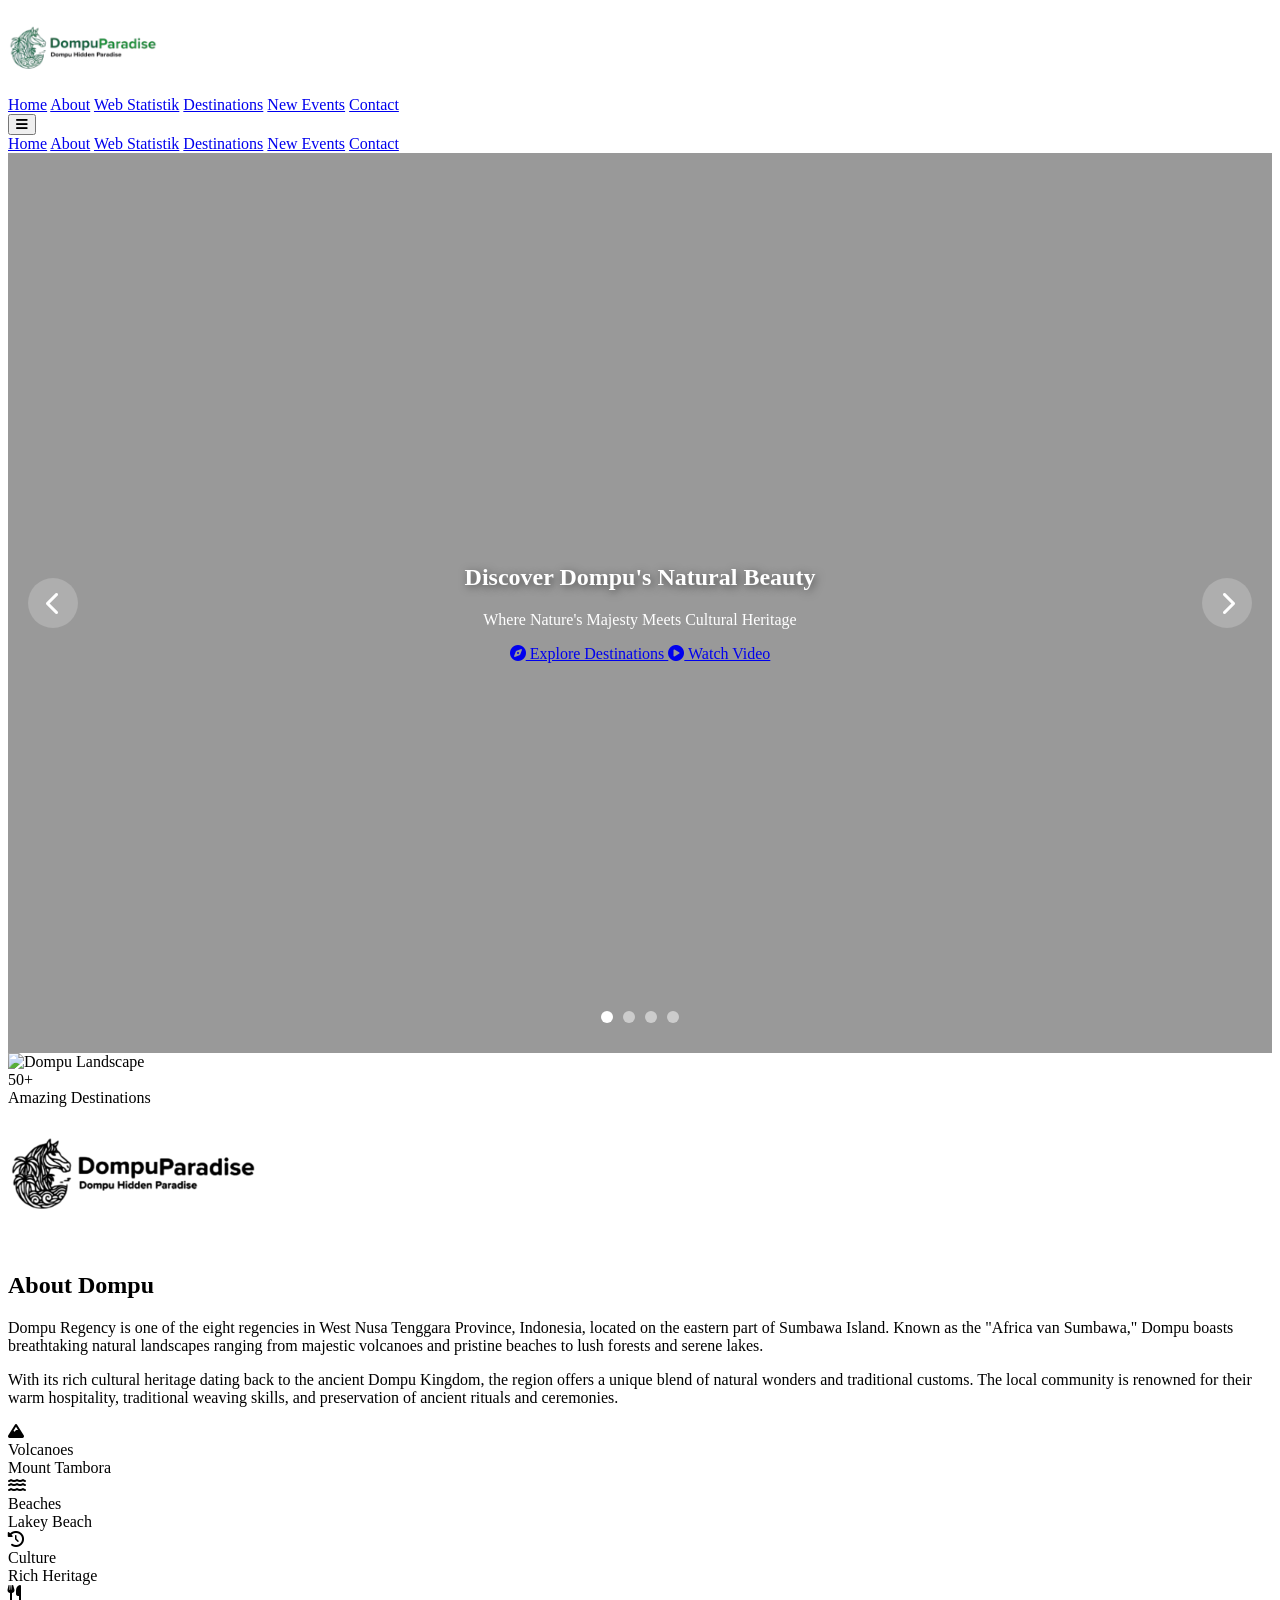
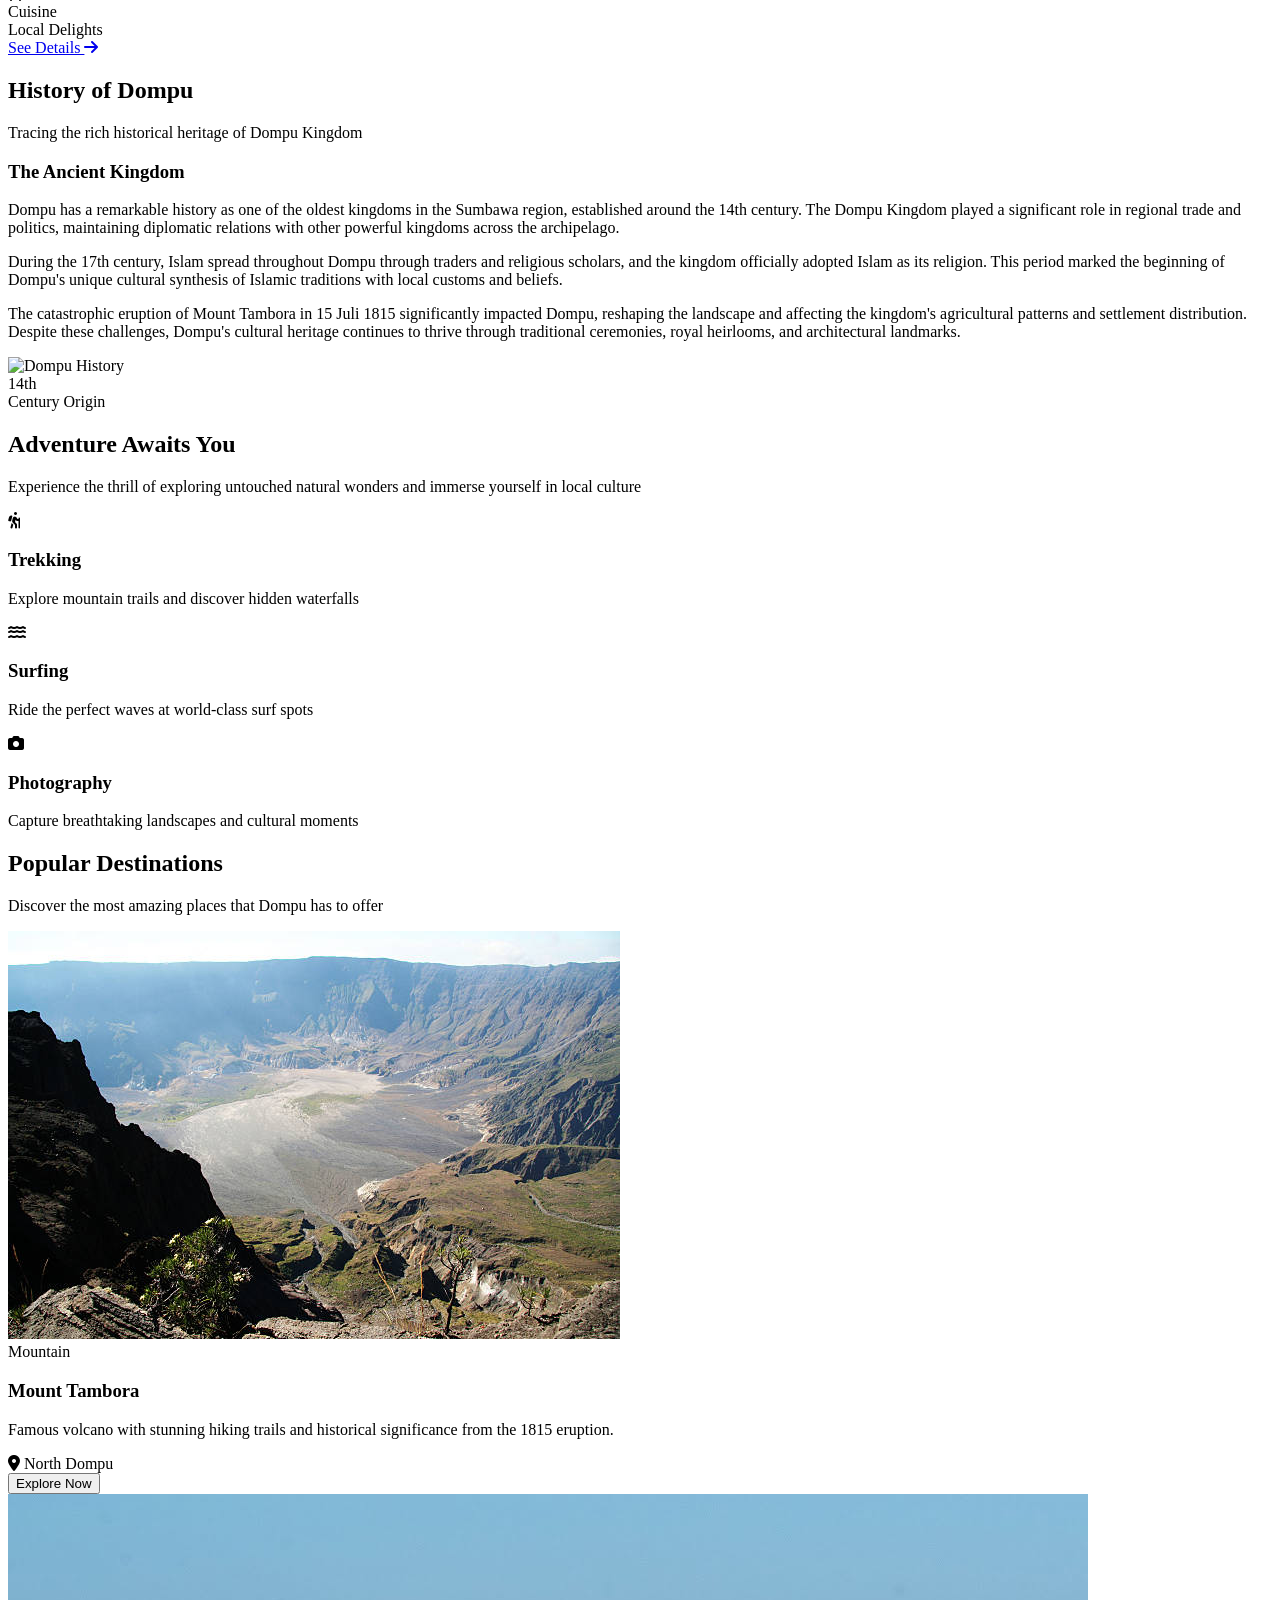
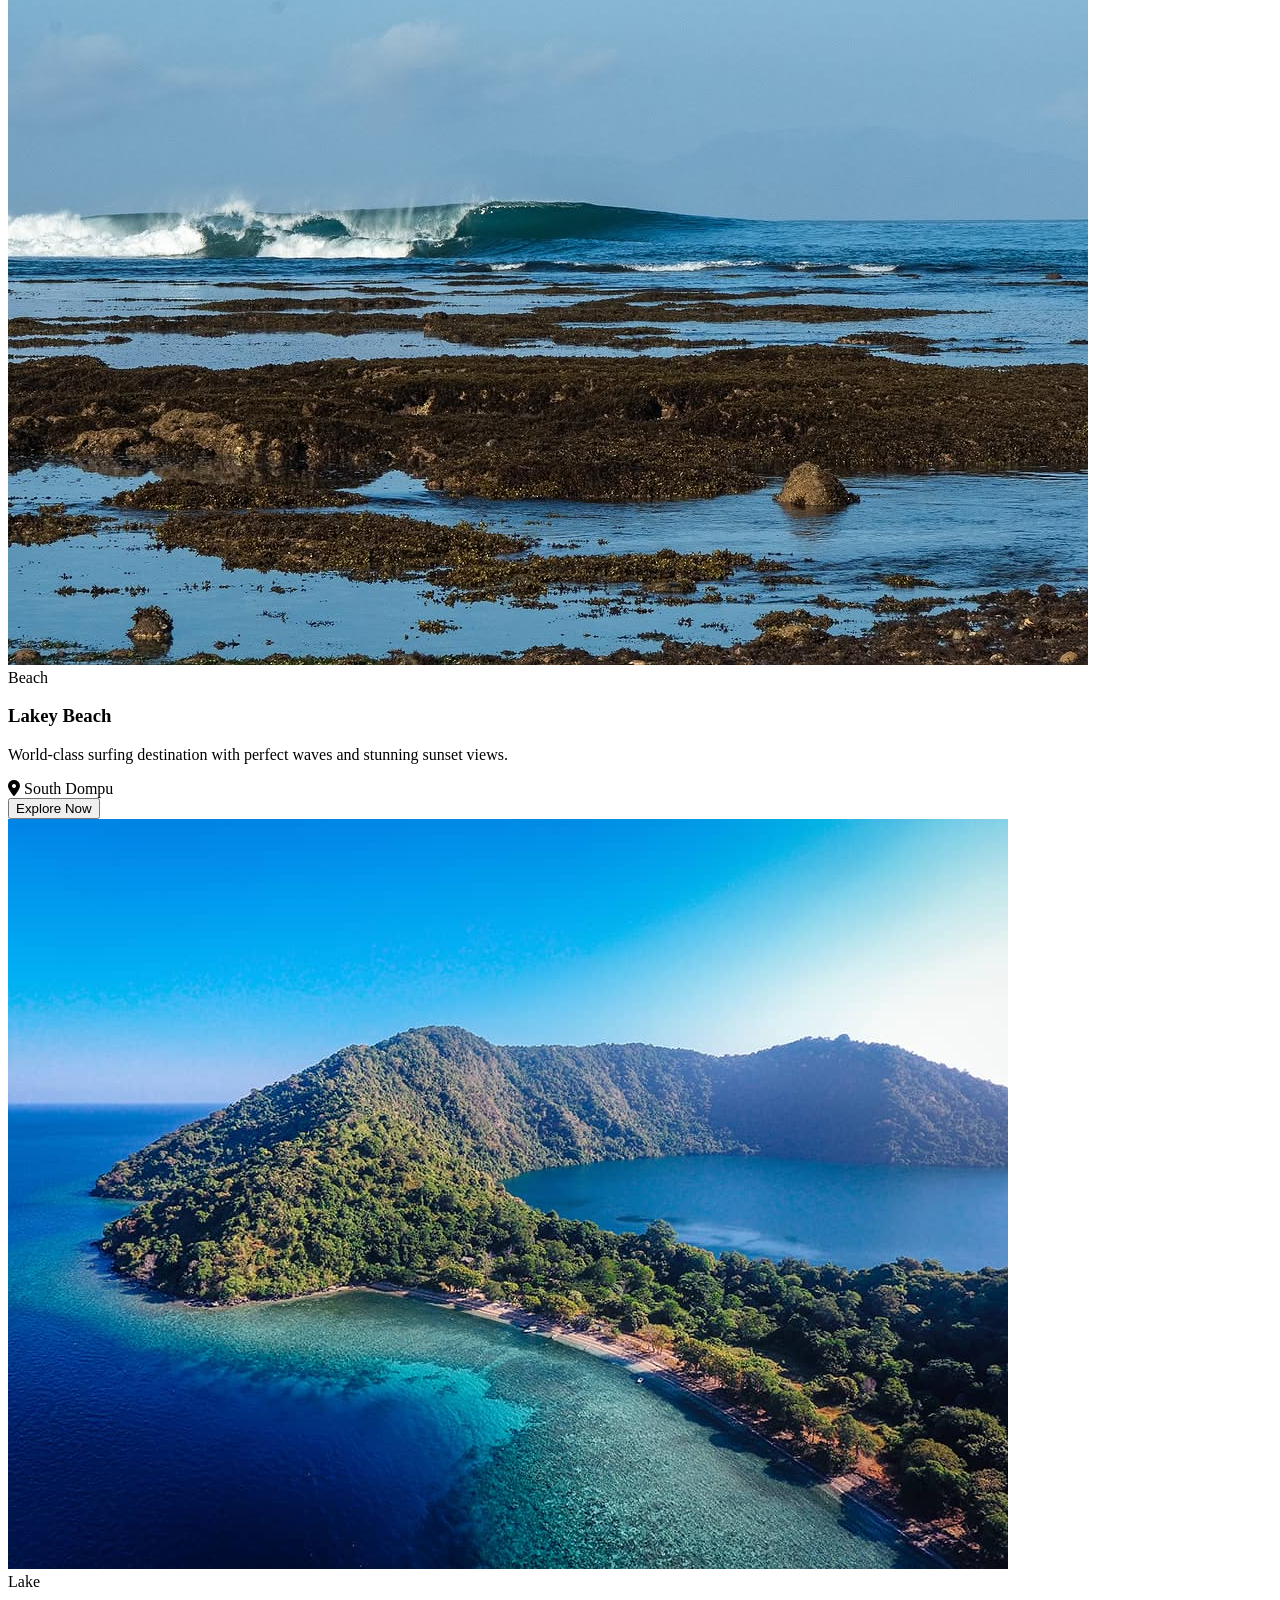
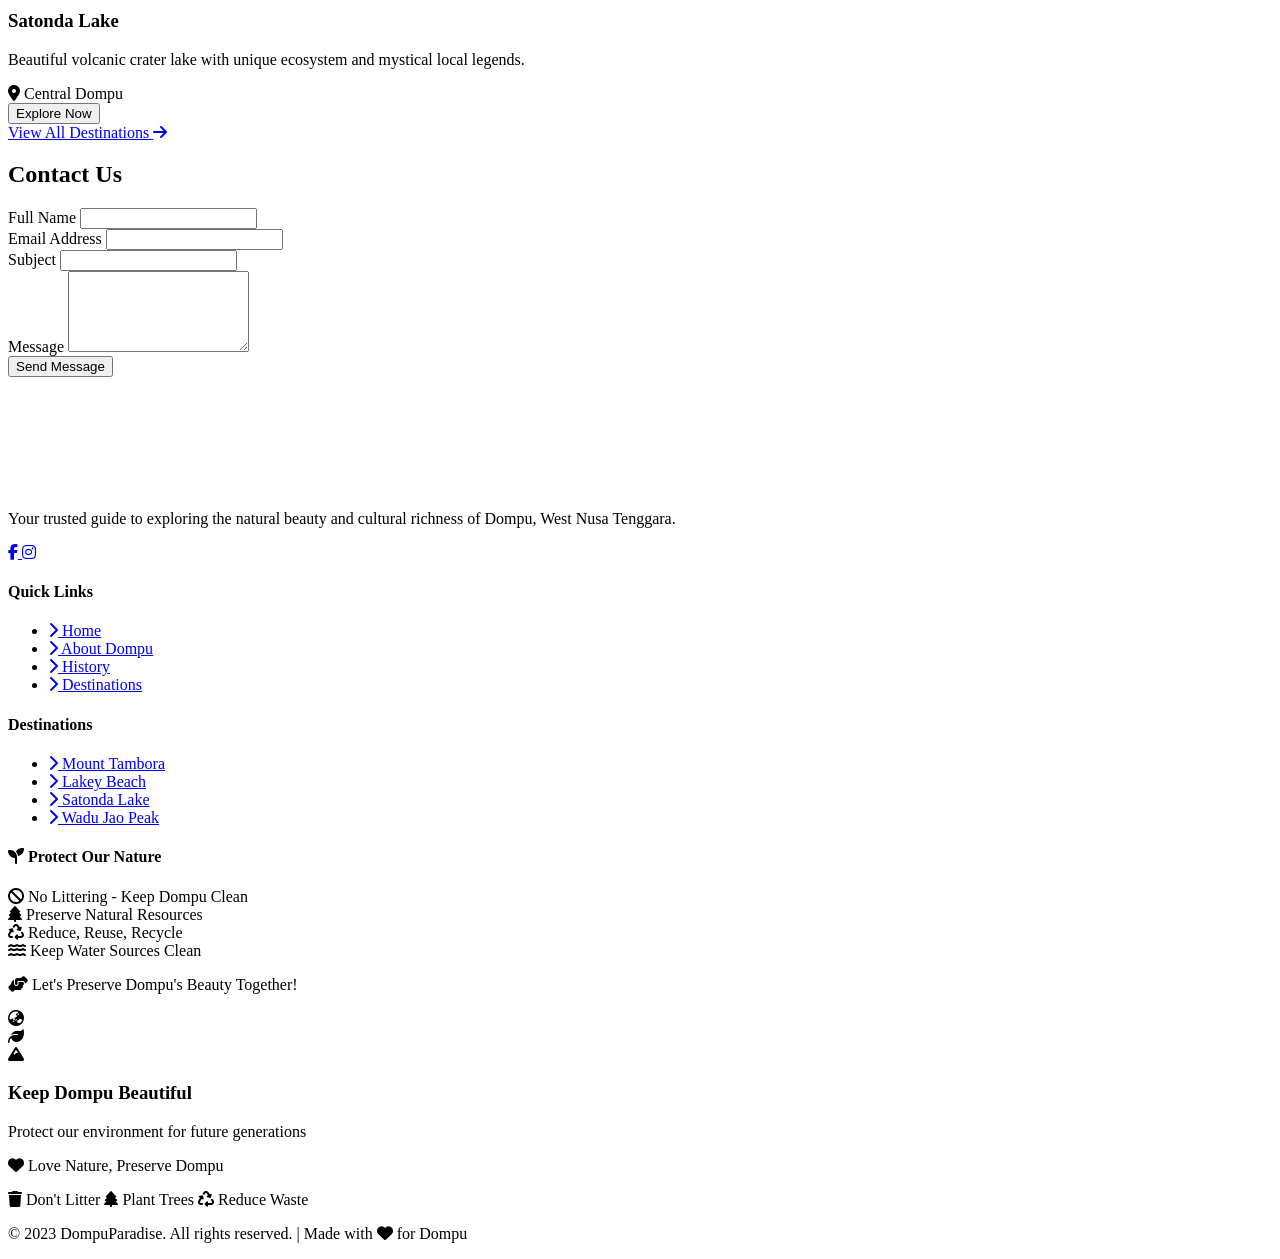
==== index.html @ bb1cfdb8 "Update index.html" ====
<!DOCTYPE html>
<html lang="en">
<head>
    <meta charset="UTF-8">
    <meta name="viewport" content="width=device-width, initial-scale=1.0">
    <title>DompuParadise</title>
    <link rel="icon" type="image/png" href="logo2.png">
    <script src="https://cdn.tailwindcss.com"></script>
    <link rel="stylesheet" href="https://cdnjs.cloudflare.com/ajax/libs/font-awesome/6.4.0/css/all.min.css">
    <link href="https://fonts.googleapis.com/css2?family=Poppins:wght@300;400;500;600;700&display=swap" rel="stylesheet">
    <script>
        tailwind.config = {
            theme: {
                extend: {
                    fontFamily: {
                        'poppins': ['Poppins', 'sans-serif'],
                    },
                    animation: {
                        'fade-in': 'fadeIn 0.8s ease-in-out',
                        'slide-up': 'slideUp 0.8s ease-in-out',
                        'float': 'float 3s ease-in-out infinite',
                    },
                    keyframes: {
                        fadeIn: {
                            '0%': { opacity: '0' },
                            '100%': { opacity: '1' }
                        },
                        slideUp: {
                            '0%': { opacity: '0', transform: 'translateY(30px)' },
                            '100%': { opacity: '1', transform: 'translateY(0)' }
                        },
                        float: {
                            '0%, 100%': { transform: 'translateY(0)' },
                            '50%': { transform: 'translateY(-10px)' }
                        }
                    }
                }
            }
        }
    </script>
    <style>
        .parallax {
            background-attachment: fixed;
            background-position: center;
            background-repeat: no-repeat;
            background-size: cover;
        }
        
        /* Custom scrollbar */
        ::-webkit-scrollbar {
            width: 8px;
        }
        
        ::-webkit-scrollbar-track {
            background: #f1f1f1;
        }
        
        ::-webkit-scrollbar-thumb {
            background: #16a34a;
            border-radius: 4px;
        }
        
        ::-webkit-scrollbar-thumb:hover {
            background: #15803d;
        }

        /* Hero Slider Styles */
        .hero-slider {
            position: relative;
            width: 100%;
            height: 100vh;
            overflow: hidden;
        }
        
        .slides-container {
            display: flex;
            width: 100%;
            height: 100%;
            transition: transform 1.5s ease-in-out;
        }
        
        .slide {
            min-width: 100%;
            height: 100%;
            background-size: cover;
            background-position: center;
            display: flex;
            align-items: center;
            justify-content: center;
            position: relative;
        }
        
        .slide::after {
            content: '';
            position: absolute;
            top: 0;
            left: 0;
            width: 100%;
            height: 100%;
            background: rgba(0, 0, 0, 0.4);
        }
        
        .slide-content {
            position: relative;
            z-index: 1;
            text-align: center;
            color: white;
            max-width: 800px;
            padding: 0 20px;
        }
        
        .slider-nav {
            position: absolute;
            bottom: 30px;
            left: 50%;
            transform: translateX(-50%);
            display: flex;
            gap: 10px;
            z-index: 2;
        }
        
        .slider-dot {
            width: 12px;
            height: 12px;
            border-radius: 50%;
            background: rgba(255, 255, 255, 0.5);
            cursor: pointer;
            transition: background 0.3s ease;
        }
        
        .slider-dot.active {
            background: white;
        }
        
        .slider-arrow {
            position: absolute;
            top: 50%;
            transform: translateY(-50%);
            background: rgba(255, 255, 255, 0.2);
            width: 50px;
            height: 50px;
            border-radius: 50%;
            display: flex;
            align-items: center;
            justify-content: center;
            color: white;
            font-size: 24px;
            cursor: pointer;
            z-index: 2;
            transition: background 0.3s ease;
        }
        
        .slider-arrow:hover {
            background: rgba(255, 255, 255, 0.4);
        }
        
        .slider-arrow.prev {
            left: 20px;
        }
        
        .slider-arrow.next {
            right: 20px;
        }

        .hero-title {
            text-shadow: 2px 2px 8px rgba(0, 0, 0, 0.5);
        }

        /* Navbar Hide/Show Animation */
        .navbar-hidden {
            transform: translateY(-100%);
            opacity: 0;
        }

        .navbar-visible {
            transform: translateY(0);
            opacity: 1;
        }
        #logo{
             filter: brightness(0) invert(1);
        }
        #logo1{
            filter: brightness(0) saturate(100%);
        }
    </style>
</head>
<body class="bg-gray-50 font-poppins scroll-smooth">
    <!-- Navbar -->
    <nav id="navbar" class="fixed top-0 left-0 w-full z-50 bg-white/90 backdrop-blur-md shadow-sm transition-all duration-500 navbar-hidden">
        <div class="container mx-auto px-4 flex justify-between items-center">
            <a href="#" class="flex items-center">
                <img class="fas fa-mountain text-yellow-500 mr-2" src="logo.png" width="150px">
            </a>
            
            <!-- Desktop Menu -->
            <div class="hidden md:flex space-x-8">
                <a href="#home" class="text-gray-800 hover:text-green-600 transition duration-300 text-green-600 font-medium">Home</a>
                <a href="about.html" class="text-gray-800 hover:text-green-600 transition duration-300 font-medium">About</a>
                <a href="statistik.html" class="text-gray-800 hover:text-green-600 transition duration-300 font-medium">Web Statistik</a>
                <a href="seemore.html" class="text-gray-800 hover:text-green-600 transition duration-300 font-medium">Destinations</a>
                <a href="event.html" class="text-gray-800 hover:text-green-600 transition duration-300 font-medium">New Events</a>
                <a href="contact.html" class="text-gray-800 hover:text-green-600 transition duration-300 font-medium">Contact</a>
            </div>
            
            <!-- Mobile Menu Button -->
            <button id="mobile-menu-button" class="md:hidden text-gray-800 focus:outline-none">
                <i class="fas fa-bars text-xl"></i>
            </button>
        </div>
        
        <!-- Mobile Menu -->
        <div id="mobile-menu" class="md:hidden bg-white shadow-lg hidden">
            <div class="container mx-auto px-4 py-4 flex flex-col space-y-4">
                <a href="#home" class="text-gray-800 hover:text-green-600 transition duration-300 text-green-600 font-medium">Home</a>
                <a href="#about" class="text-gray-800 hover:text-green-600 transition duration-300 font-medium">About</a>
                <a href="statistik.html" class="text-gray-800 hover:text-green-600 transition duration-300 font-medium">Web Statistik</a>
                <a href="#destinations" class="text-gray-800 hover:text-green-600 transition duration-300 font-medium">Destinations</a>
                <a href="event.html" class="text-gray-800 hover:text-green-600 transition duration-300 font-medium">New Events</a>
                <a href="contact.html" class="text-gray-800 hover:text-green-600 transition duration-300 font-medium">Contact</a>
            </div>
        </div>
    </nav>

    <!-- Hero Section with Slider -->
    <section id="home" class="hero-slider">
        <div class="slides-container">
            <!-- Slide 1 -->
            <div class="slide" style="background-image: url('Artboard1.png')">
                <div class="slide-content">
                    <h1 class="hero-title text-4xl md:text-6xl font-bold mb-4">Discover Dompu's Natural Beauty</h1>
                    <p class="text-xl md:text-2xl mb-8">Where Nature's Majesty Meets Cultural Heritage</p>
                    <div class="flex flex-col sm:flex-row gap-4 justify-center items-center">
                        <a href="#destinations" class="bg-green-600 hover:bg-green-700 text-white px-8 py-4 rounded-full font-semibold transition-all duration-300 transform hover:scale-105 shadow-lg flex items-center gap-2">
                            <i class="fas fa-compass"></i>
                            Explore Destinations
                        </a>
                        <a href="#about" class="border-2 border-white hover:bg-white hover:text-green-700 text-white px-8 py-4 rounded-full font-semibold transition-all duration-300 transform hover:scale-105 flex items-center gap-2">
                            <i class="fas fa-play-circle"></i>
                            Watch Video
                        </a>
                    </div>
                </div>
            </div>
            
            <!-- Slide 2 -->
            <div class="slide" style="background-image: url('TamboraImg/tambora\ gambar\ 1.jpg')">
                <div class="slide-content">
                    <h1 class="hero-title text-4xl md:text-6xl font-bold mb-4">Majestic Mount Tambora</h1>
                    <p class="text-xl md:text-2xl mb-8">Witness the Power of Nature's Creation</p>
                    <div class="flex flex-col sm:flex-row gap-4 justify-center items-center">
                        <a href="#destinations" class="bg-green-600 hover:bg-green-700 text-white px-8 py-4 rounded-full font-semibold transition-all duration-300 transform hover:scale-105 shadow-lg flex items-center gap-2">
                            <i class="fas fa-compass"></i>
                            Explore Destinations
                        </a>
                        <a href="#about" class="border-2 border-white hover:bg-white hover:text-green-700 text-white px-8 py-4 rounded-full font-semibold transition-all duration-300 transform hover:scale-105 flex items-center gap-2">
                            <i class="fas fa-play-circle"></i>
                            Watch Video
                        </a>
                    </div>
                </div>
            </div>
            
            <!-- Slide 3 -->
            <div class="slide" style="background-image: url('LakeyImg/gambar\ ke\ 8.jpeg')">
                <div class="slide-content">
                    <h1 class="hero-title text-4xl md:text-6xl font-bold mb-4">Pristine Lakey Beach</h1>
                    <p class="text-xl md:text-2xl mb-8">Surfing Paradise with Golden Sands</p>
                    <div class="flex flex-col sm:flex-row gap-4 justify-center items-center">
                        <a href="#destinations" class="bg-green-600 hover:bg-green-700 text-white px-8 py-4 rounded-full font-semibold transition-all duration-300 transform hover:scale-105 shadow-lg flex items-center gap-2">
                            <i class="fas fa-compass"></i>
                            Explore Destinations
                        </a>
                        <a href="#about" class="border-2 border-white hover:bg-white hover:text-green-700 text-white px-8 py-4 rounded-full font-semibold transition-all duration-300 transform hover:scale-105 flex items-center gap-2">
                            <i class="fas fa-play-circle"></i>
                            Watch Video
                        </a>
                    </div>
                </div>
            </div>
            
            <!-- Slide 4 -->
            <div class="slide" style="background-image: url('Satonda-islan/gambar\ satonda\ 8.jpg')">
                <div class="slide-content">
                    <h1 class="hero-title text-4xl md:text-6xl font-bold mb-4">Satonda Island</h1>
                    <p class="text-xl md:text-2xl mb-8">Discover Hidden Natural Wonders</p>
                    <div class="flex flex-col sm:flex-row gap-4 justify-center items-center">
                        <a href="#destinations" class="bg-green-600 hover:bg-green-700 text-white px-8 py-4 rounded-full font-semibold transition-all duration-300 transform hover:scale-105 shadow-lg flex items-center gap-2">
                            <i class="fas fa-compass"></i>
                            Explore Destinations
                        </a>
                        <a href="#about" class="border-2 border-white hover:bg-white hover:text-green-700 text-white px-8 py-4 rounded-full font-semibold transition-all duration-300 transform hover:scale-105 flex items-center gap-2">
                            <i class="fas fa-play-circle"></i>
                            Watch Video
                        </a>
                    </div>
                </div>
            </div>
        </div>
        
        <!-- Slider Arrows -->
        <div class="slider-arrow prev">
            <i class="fas fa-chevron-left"></i>
        </div>
        <div class="slider-arrow next">
            <i class="fas fa-chevron-right"></i>
        </div>
        
        <!-- Slider Navigation Dots -->
        <div class="slider-nav">
            <div class="slider-dot active" data-slide="0"></div>
            <div class="slider-dot" data-slide="1"></div>
            <div class="slider-dot" data-slide="2"></div>
            <div class="slider-dot" data-slide="3"></div>
        </div>
    </section>

    <!-- About Section -->
    <section id="about" class="py-20 bg-white">
        <div class="container mx-auto px-4">
            <div class="flex flex-col lg:flex-row items-center gap-12">
                <div class="lg:w-1/2 animate-fade-in">
                    <div class="relative">
                        <img src="https://image.idntimes.com/post/20200716/80391792-3629027387137817-4589867388143650519-n-c0f231ba9e4bf04907819c17e4594f5c.jpg"
                             alt="Dompu Landscape" class="rounded-2xl shadow-2xl">
                        <div class="absolute -bottom-6 -right-6 bg-green-600 text-white p-6 rounded-2xl shadow-xl">
                            <div class="text-3xl font-bold">50+</div>
                            <div class="text-sm">Amazing Destinations</div>
                        </div>
                    </div>
                </div>
                <div class="lg:w-1/2 animate-fade-in animation-delay-300">
                    <img src="logo.png" width="250px" class="fade-in" id="logo1">
                    <h2 class="text-4xl md:text-5xl font-bold text-gray-800 mb-6">
                        About <span class="text-green-600">Dompu</span>
                    </h2>
                    <p class="text-gray-600 mb-6 text-lg leading-relaxed">
                        Dompu Regency is one of the eight regencies in West Nusa Tenggara Province, Indonesia, located on the eastern part of Sumbawa Island. 
                        Known as the "Africa van Sumbawa," Dompu boasts breathtaking natural landscapes ranging from majestic volcanoes and pristine 
                        beaches to lush forests and serene lakes.
                    </p>
                    <p class="text-gray-600 mb-6 text-lg leading-relaxed">
                        With its rich cultural heritage dating back to the ancient Dompu Kingdom, the region offers a unique blend of natural wonders and 
                        traditional customs. The local community is renowned for their warm hospitality, traditional weaving skills, and preservation of 
                        ancient rituals and ceremonies.
                    </p>
                    <div class="grid grid-cols-2 gap-6 mb-8">
                        <div class="flex items-center gap-3">
                            <div class="w-12 h-12 bg-green-100 rounded-full flex items-center justify-center text-green-600">
                                <i class="fas fa-mountain"></i>
                            </div>
                            <div>
                                <div class="font-bold text-gray-800">Volcanoes</div>
                                <div class="text-sm text-gray-600">Mount Tambora</div>
                            </div>
                        </div>
                        <div class="flex items-center gap-3">
                            <div class="w-12 h-12 bg-blue-100 rounded-full flex items-center justify-center text-blue-600">
                                <i class="fas fa-water"></i>
                            </div>
                            <div>
                                <div class="font-bold text-gray-800">Beaches</div>
                                <div class="text-sm text-gray-600">Lakey Beach</div>
                            </div>
                        </div>
                        <div class="flex items-center gap-3">
                            <div class="w-12 h-12 bg-yellow-100 rounded-full flex items-center justify-center text-yellow-600">
                                <i class="fas fa-history"></i>
                            </div>
                            <div>
                                <div class="font-bold text-gray-800">Culture</div>
                                <div class="text-sm text-gray-600">Rich Heritage</div>
                            </div>
                        </div>
                        <div class="flex items-center gap-3">
                            <div class="w-12 h-12 bg-purple-100 rounded-full flex items-center justify-center text-purple-600">
                                <i class="fas fa-utensils"></i>
                            </div>
                            <div>
                                <div class="font-bold text-gray-800">Cuisine</div>
                                <div class="text-sm text-gray-600">Local Delights</div>
                            </div>
                        </div>
                    </div>
                    <a href="about.html" class="inline-flex items-center gap-2 bg-green-600 hover:bg-green-700 text-white px-6 py-3 rounded-full font-semibold transition duration-300 transform hover:scale-105">
                        See Details
                        <i class="fas fa-arrow-right"></i>
                    </a>
                </div>
            </div>
        </div>
    </section>

    <!-- History Section -->
    <section id="history" class="py-20 bg-gray-50">
        <div class="container mx-auto px-4">
            <div class="text-center mb-16 animate-fade-in">
                <h2 class="text-4xl md:text-5xl font-bold text-gray-800 mb-4">
                    History of <span class="text-green-600">Dompu</span>
                </h2>
                <p class="text-xl text-gray-600 max-w-2xl mx-auto">
                    Tracing the rich historical heritage of Dompu Kingdom
                </p>
            </div>

            <div class="grid grid-cols-1 lg:grid-cols-2 gap-12 items-center">
                <div class="animate-fade-in">
                    <div class="bg-white rounded-2xl shadow-lg p-8">
                        <h3 class="text-2xl font-bold text-gray-800 mb-6">The Ancient Kingdom</h3>
                        <p class="text-gray-600 mb-4 leading-relaxed">
                            Dompu has a remarkable history as one of the oldest kingdoms in the Sumbawa region, established around the 14th century. 
                            The Dompu Kingdom played a significant role in regional trade and politics, maintaining diplomatic relations with other 
                            powerful kingdoms across the archipelago.
                        </p>
                        <p class="text-gray-600 mb-4 leading-relaxed">
                            During the 17th century, Islam spread throughout Dompu through traders and religious scholars, and the kingdom officially 
                            adopted Islam as its religion. This period marked the beginning of Dompu's unique cultural synthesis of Islamic traditions 
                            with local customs and beliefs.
                        </p>
                        <p class="text-gray-600 leading-relaxed">
                            The catastrophic eruption of Mount Tambora in 15 Juli 1815 significantly impacted Dompu, reshaping the landscape and affecting 
                            the kingdom's agricultural patterns and settlement distribution. Despite these challenges, Dompu's cultural heritage 
                            continues to thrive through traditional ceremonies, royal heirlooms, and architectural landmarks.
                        </p>
                    </div>
                </div>
                <div class="animate-fade-in animation-delay-300">
                    <div class="relative">
                        <img src="https://blogger.googleusercontent.com/img/b/R29vZ2xl/AVvXsEhUq0Yaz6Nq3tWxRc963LPaDicEgqOfzrgY9hXzpKhGWHpmpNKo4px8qAN6w-GueZRyTmOlSipXgeBxUQOolxuh64WaTeDcdF35NppUZZmt49OACBmx23MHG2a97O1wVFy0wbj9jkOcx4cy/s1451/Screenshot_20181227-155251%257E01.png" 
                             alt="Dompu History" class="rounded-2xl shadow-2xl">
                        <div class="absolute -bottom-6 -left-6 bg-yellow-600 text-white p-6 rounded-2xl shadow-xl">
                            <div class="text-3xl font-bold">14th</div>
                            <div class="text-sm">Century Origin</div>
                        </div>
                    </div>
                </div>
            </div>
        </div>
    </section>

    <!-- Parallax Middle Section -->
    <section class="parallax py-32 relative" 
             style="background-image: url('pacuankuda/gambar5.webp')">
        <div class="absolute inset-0 bg-black/50"></div>
        <div class="container mx-auto px-4 text-center text-white relative z-10">
            <h2 class="text-4xl md:text-6xl font-bold mb-6 animate-fade-in">
                Adventure Awaits You
            </h2>
            <p class="text-xl md:text-2xl mb-8 max-w-3xl mx-auto animate-fade-in animation-delay-300">
                Experience the thrill of exploring untouched natural wonders and immerse yourself in local culture
            </p>
            <div class="grid grid-cols-1 md:grid-cols-3 gap-8 mt-16">
                <div class="bg-white/10 backdrop-blur-md rounded-2xl p-8 border border-white/20 animate-float">
                    <i class="fas fa-hiking text-4xl mb-4 text-yellow-400"></i>
                    <h3 class="text-2xl font-bold mb-3">Trekking</h3>
                    <p class="text-white/80">Explore mountain trails and discover hidden waterfalls</p>
                </div>
                <div class="bg-white/10 backdrop-blur-md rounded-2xl p-8 border border-white/20 animate-float animation-delay-200">
                    <i class="fas fa-water text-4xl mb-4 text-blue-400"></i>
                    <h3 class="text-2xl font-bold mb-3">Surfing</h3>
                    <p class="text-white/80">Ride the perfect waves at world-class surf spots</p>
                </div>
                <div class="bg-white/10 backdrop-blur-md rounded-2xl p-8 border border-white/20 animate-float animation-delay-400">
                    <i class="fas fa-camera text-4xl mb-4 text-green-400"></i>
                    <h3 class="text-2xl font-bold mb-3">Photography</h3>
                    <p class="text-white/80">Capture breathtaking landscapes and cultural moments</p>
                </div>
            </div>
        </div>
    </section>

    <!-- Destinations Section -->
    <section id="destinations" class="py-20 bg-gray-50">
        <div class="container mx-auto px-4">
            <div class="text-center mb-16 animate-fade-in">
                <h2 class="text-4xl md:text-5xl font-bold text-gray-800 mb-4">
                    Popular <span class="text-green-600">Destinations</span>
                </h2>
                <p class="text-xl text-gray-600 max-w-2xl mx-auto">
                    Discover the most amazing places that Dompu has to offer
                </p>
            </div>

            <div class="grid grid-cols-1 md:grid-cols-2 lg:grid-cols-3 gap-8">
                <!-- Destination 1 -->
                <div class="bg-white rounded-2xl shadow-lg overflow-hidden transition-all duration-300 hover:shadow-2xl hover:scale-105 animate-fade-in">
                    <div class="relative overflow-hidden">
                        <img src="TamboraImg/tambora gambar 1.jpg" 
                             alt="Mount Tambora" class="w-full h-64 object-cover transition-transform duration-500 hover:scale-110">
                        <div class="absolute top-4 right-4 bg-green-600 text-white px-3 py-1 rounded-full text-sm font-semibold">
                            Mountain
                        </div>
                    </div>
                    <div class="p-6">
                        <h3 class="text-2xl font-bold text-gray-800 mb-3">Mount Tambora</h3>
                        <p class="text-gray-600 mb-4 leading-relaxed">
                            Famous volcano with stunning hiking trails and historical significance from the 1815 eruption.
                        </p>
                        <div class="flex items-center justify-between mb-4">
                            <div class="text-green-600 font-semibold">
                                <i class="fas fa-map-marker-alt mr-1"></i> North Dompu
                            </div>
                        </div>
                        <a href="tambora.html">
                        <button class="w-full bg-green-600 hover:bg-green-700 text-white py-3 rounded-xl font-semibold transition duration-300 transform hover:scale-105">
                            Explore Now
                        </button>
                        </a>
                    </div>
                </div>

                <!-- Destination 2 -->
                <div class="bg-white rounded-2xl shadow-lg overflow-hidden transition-all duration-300 hover:shadow-2xl hover:scale-105 animate-fade-in animation-delay-200">
                    <div class="relative overflow-hidden">
                        <img src="LakeyImg/gambar ke7.jpeg" 
                             alt="Lakey Beach" class="w-full h-64 object-cover transition-transform duration-500 hover:scale-110">
                        <div class="absolute top-4 right-4 bg-blue-600 text-white px-3 py-1 rounded-full text-sm font-semibold">
                            Beach
                        </div>
                    </div>
                    <div class="p-6">
                        <h3 class="text-2xl font-bold text-gray-800 mb-3">Lakey Beach</h3>
                        <p class="text-gray-600 mb-4 leading-relaxed">
                            World-class surfing destination with perfect waves and stunning sunset views.
                        </p>
                        <div class="flex items-center justify-between mb-4">
                            <div class="text-green-600 font-semibold">
                                <i class="fas fa-map-marker-alt mr-1"></i> South Dompu
                            </div>
                        </div>
                        <a href="PantaiLakey.html">
                        <button class="w-full bg-green-600 hover:bg-green-700 text-white py-3 rounded-xl font-semibold transition duration-300 transform hover:scale-105">
                        Explore Now</button>
                        </a>
                    </div>
                </div>

                <!-- Destination 3 -->
                <div class="bg-white rounded-2xl shadow-lg overflow-hidden transition-all duration-300 hover:shadow-2xl hover:scale-105 animate-fade-in animation-delay-400">
                    <div class="relative overflow-hidden">
                        <img src="Satonda-islan/satonda gambar 1.jpg" 
                             alt="Satonda Lake" class="w-full h-64 object-cover transition-transform duration-500 hover:scale-110">
                        <div class="absolute top-4 right-4 bg-purple-600 text-white px-3 py-1 rounded-full text-sm font-semibold">
                            Lake
                        </div>
                    </div>
                    <div class="p-6">
                        <h3 class="text-2xl font-bold text-gray-800 mb-3">Satonda Lake</h3>
                        <p class="text-gray-600 mb-4 leading-relaxed">
                            Beautiful volcanic crater lake with unique ecosystem and mystical local legends.
                        </p>
                        <div class="flex items-center justify-between mb-4">
                            <div class="text-green-600 font-semibold">
                                <i class="fas fa-map-marker-alt mr-1"></i> Central Dompu
                            </div>
                        </div>
                        <a href="SatondaLake.html">
                        <button class="w-full bg-green-600 hover:bg-green-700 text-white py-3 rounded-xl font-semibold transition duration-300 transform hover:scale-105">
                            Explore Now
                        </button>
                        </a>
                    </div>
                </div>
            </div>

            <div class="text-center mt-12 animate-fade-in">
                <a href="seemore.html" class="inline-flex items-center gap-2 border-2 border-green-600 text-green-600 hover:bg-green-600 hover:text-white px-8 py-4 rounded-full font-semibold transition-all duration-300 transform hover:scale-105">
                    View All Destinations
                    <i class="fas fa-arrow-right"></i>
                </a>
            </div>
        </div>
    </section>

    <section id="contact" class="py-20 bg-blue-50">
        <div class="container mx-auto px-4">
            <div class="max-w-4xl mx-auto">
                <h2 class="text-3xl md:text-4xl font-bold text-center text-gray-800 mb-12">Contact Us</h2>
                
                <div class="bg-white rounded-xl p-8 shadow-lg">
                    <form action="https://formspree.io/f/xwpwrbbr" method="post" class="space-y-6">
                    <div class="grid grid-cols-1 md:grid-cols-2 gap-6">
                        <div>
                        <label for="name" class="block text-gray-700 mb-2">Full Name</label>
                        <input type="text" id="name" name="name" class="w-full px-4 py-2 border border-gray-300 rounded-lg focus:outline-none focus:ring-2 focus:ring-blue-500" required>
                        </div>
                        <div>
                        <label for="email" class="block text-gray-700 mb-2">Email Address</label>
                        <input type="email" id="email" name="email" class="w-full px-4 py-2 border border-gray-300 rounded-lg focus:outline-none focus:ring-2 focus:ring-blue-500" required>
                        </div>
                    </div>
                    <div>
                        <label for="subject" class="block text-gray-700 mb-2">Subject</label>
                        <input type="text" id="subject" name="subject" class="w-full px-4 py-2 border border-gray-300 rounded-lg focus:outline-none focus:ring-2 focus:ring-blue-500" required>
                    </div>
                    <div>
                        <label for="message" class="block text-gray-700 mb-2">Message</label>
                        <textarea id="message" name="message" rows="5" class="w-full px-4 py-2 border border-gray-300 rounded-lg focus:outline-none focus:ring-2 focus:ring-blue-500" required></textarea>
                    </div>
                    <button type="submit" class="bg-green-600 hover:bg-green-500 text-white px-6 py-3 rounded-lg font-semibold transition duration-300 w-full"> Send Message </button>
                    </form>
                </div>
            </div>
        </div>
    </section>


    <!-- Footer -->
<footer class="bg-gray-800 text-white py-12 border-t border-gray-700">
    <div class="container mx-auto px-4">
        <div class="grid grid-cols-1 md:grid-cols-4 gap-8">
            <!-- Company Info -->
            <div class="md:col-span-1">
                <img id="logo" class="mb-4 filter brightness-0 invert" src="logo.png" width="200px" alt="DompuWisata Logo">
                <p class="text-gray-400 mb-4 text-sm leading-relaxed">
                    Your trusted guide to exploring the natural beauty and cultural richness of Dompu, West Nusa Tenggara.
                </p>
                <div class="flex space-x-3">
                    <a href="https://www.facebook.com/share/15x2c8HyeV/" class="w-9 h-9 bg-gray-700 rounded-full flex items-center justify-center hover:bg-green-600 transition duration-300 transform hover:scale-110">
                        <i class="fab fa-facebook-f text-sm"></i>
                    </a>
                    <a href="https://www.instagram.com/dompu_paradise?igsh=MWtlbTNvcWE4ZGh4bQ==" class="w-9 h-9 bg-gray-700 rounded-full flex items-center justify-center hover:bg-green-600 transition duration-300 transform hover:scale-110">
                        <i class="fab fa-instagram text-sm"></i>
                    </a>
                </div>
            </div>

            <!-- Navigation Links -->
            <div class="md:col-span-1">
                <div class="grid grid-cols-2 gap-6">
                    <div>
                        <h4 class="text-lg font-semibold mb-4 text-green-400">Quick Links</h4>
                        <ul class="space-y-3">
                            <li><a href="index.html" class="text-gray-400 hover:text-green-400 transition duration-300 flex items-center group">
                                <i class="fas fa-chevron-right text-xs mr-2 text-green-500 group-hover:translate-x-1 transition-transform"></i>
                                Home
                            </a></li>
                            <li><a href="about.html" class="text-gray-400 hover:text-green-400 transition duration-300 flex items-center group">
                                <i class="fas fa-chevron-right text-xs mr-2 text-green-500 group-hover:translate-x-1 transition-transform"></i>
                                About Dompu
                            </a></li>
                            <li><a href="about.html" class="text-gray-400 hover:text-green-400 transition duration-300 flex items-center group">
                                <i class="fas fa-chevron-right text-xs mr-2 text-green-500 group-hover:translate-x-1 transition-transform"></i>
                                History
                            </a></li>
                            <li><a href="seemore.html" class="text-gray-400 hover:text-green-400 transition duration-300 flex items-center group">
                                <i class="fas fa-chevron-right text-xs mr-2 text-green-500 group-hover:translate-x-1 transition-transform"></i>
                                Destinations
                            </a></li>
                        </ul>
                    </div>
                    
                    <div>
                        <h4 class="text-lg font-semibold mb-4 text-green-400">Destinations</h4>
                        <ul class="space-y-3">
                            <li><a href="tambora.html" class="text-gray-400 hover:text-green-400 transition duration-300 flex items-center group">
                                <i class="fas fa-chevron-right text-xs mr-2 text-green-500 group-hover:translate-x-1 transition-transform"></i>
                                Mount Tambora
                            </a></li>
                            <li><a href="PantaiLakey.html" class="text-gray-400 hover:text-green-400 transition duration-300 flex items-center group">
                                <i class="fas fa-chevron-right text-xs mr-2 text-green-500 group-hover:translate-x-1 transition-transform"></i>
                                Lakey Beach
                            </a></li>
                            <li><a href="SatondaLake.html" class="text-gray-400 hover:text-green-400 transition duration-300 flex items-center group">
                                <i class="fas fa-chevron-right text-xs mr-2 text-green-500 group-hover:translate-x-1 transition-transform"></i>
                                Satonda Lake
                            </a></li>
                            <li><a href="Wadu_Jao.html" class="text-gray-400 hover:text-green-400 transition duration-300 flex items-center group">
                                <i class="fas fa-chevron-right text-xs mr-2 text-green-500 group-hover:translate-x-1 transition-transform"></i>
                                Wadu Jao Peak
                            </a></li>
                        </ul>
                    </div>
                </div>
            </div>

            <!-- Environmental Awareness -->
            <div class="md:col-span-2">
                <div class="bg-green-900/30 rounded-lg p-6 border border-green-700/50 h-full">
                    <h4 class="text-lg font-semibold mb-4 flex items-center text-green-300">
                        <i class="fas fa-seedling text-green-400 mr-2"></i>
                        Protect Our Nature
                    </h4>
                    <div class="grid grid-cols-2 gap-4 mb-4">
                        <div class="flex items-start space-x-2">
                            <i class="fas fa-ban text-red-400 mt-1"></i>
                            <span class="text-sm text-gray-300">No Littering - Keep Dompu Clean</span>
                        </div>
                        <div class="flex items-start space-x-2">
                            <i class="fas fa-tree text-green-400 mt-1"></i>
                            <span class="text-sm text-gray-300">Preserve Natural Resources</span>
                        </div>
                        <div class="flex items-start space-x-2">
                            <i class="fas fa-recycle text-blue-400 mt-1"></i>
                            <span class="text-sm text-gray-300">Reduce, Reuse, Recycle</span>
                        </div>
                        <div class="flex items-start space-x-2">
                            <i class="fas fa-water text-cyan-400 mt-1"></i>
                            <span class="text-sm text-gray-300">Keep Water Sources Clean</span>
                        </div>
                    </div>
                    <div class="mt-4 p-3 bg-green-800/40 rounded-lg">
                        <p class="text-sm text-green-200 text-center font-medium">
                            <i class="fas fa-hands-helping mr-1"></i>
                            Let's Preserve Dompu's Beauty Together!
                        </p>
                    </div>
                </div>
            </div>
        </div>
        
        <!-- Environmental Message Banner -->
        <div class="mt-8 bg-gradient-to-r from-green-900 to-emerald-800 rounded-lg p-4 border border-green-600">
            <div class="flex flex-col md:flex-row items-center justify-between">
                <div class="flex items-center space-x-4 mb-3 md:mb-0">
                    <div class="flex space-x-2">
                        <div class="w-8 h-8 bg-green-700 rounded-full flex items-center justify-center">
                            <i class="fas fa-earth-asia text-green-300 text-sm"></i>
                        </div>
                        <div class="w-8 h-8 bg-green-600 rounded-full flex items-center justify-center">
                            <i class="fas fa-leaf text-green-200 text-sm"></i>
                        </div>
                        <div class="w-8 h-8 bg-green-500 rounded-full flex items-center justify-center">
                            <i class="fas fa-mountain text-white text-sm"></i>
                        </div>
                    </div>
                    <div>
                        <h3 class="text-base font-bold text-white">Keep Dompu Beautiful</h3>
                        <p class="text-green-200 text-xs">Protect our environment for future generations</p>
                    </div>
                </div>
                <div class="text-center md:text-right">
                    <p class="text-green-100 text-sm font-semibold">
                        <i class="fas fa-heart text-red-400 mr-1"></i>
                        Love Nature, Preserve Dompu
                    </p>
                </div>
            </div>
        </div>
        
        <!-- Copyright Section -->
        <div class="border-t border-gray-700 mt-8 pt-8 text-center text-gray-400">
            <div class="flex flex-col md:flex-row justify-between items-center space-y-4 md:space-y-0">
                <div class="flex items-center space-x-6 text-sm">
                    <span class="flex items-center">
                        <i class="fas fa-trash text-red-400 mr-1"></i>
                        Don't Litter
                    </span>
                    <span class="flex items-center">
                        <i class="fas fa-tree text-green-400 mr-1"></i>
                        Plant Trees
                    </span>
                    <span class="flex items-center">
                        <i class="fas fa-recycle text-blue-400 mr-1"></i>
                        Reduce Waste
                    </span>
                </div>
                <p class="text-sm">&copy; 2023 DompuParadise. All rights reserved. | Made with <i class="fas fa-heart text-red-500"></i> for Dompu</p>
            </div>
        </div>
    </div>
</footer>

    <script>
const form = document.querySelector('form[action="https://formspree.io/f/xwpwrbbr"]');

form.addEventListener('submit', (e) => {
    e.preventDefault();

    const name = document.getElementById('name');
    const email = document.getElementById('email');
    const subject = document.getElementById('subject');
    const message = document.getElementById('message');
    const button = form.querySelector('button[type="submit"]');
    const originalButtonText = button.textContent;

    // Validasi form
    if (!name.value.trim() || !email.value.trim() || !subject.value.trim() || !message.value.trim()) {
        showAlert('Harap isi semua field!', 'error');
        return;
    }

    // Validasi email
    const emailRegex = /^[^\s@]+@[^\s@]+\.[^\s@]+$/;
    if (!emailRegex.test(email.value.trim())) {
        showAlert('Format email tidak valid!', 'error');
        email.focus();
        return;
    }

    // Validasi panjang pesan
    if (message.value.trim().length < 10) {
        showAlert('Pesan terlalu pendek! Minimal 10 karakter.', 'error');
        message.focus();
        return;
    }

    // Tampilkan loading state
    button.innerHTML = '<i class="fas fa-spinner fa-spin mr-2"></i>Mengirim...';
    button.disabled = true;

    // Kirim form
    fetch(form.action, {
        method: 'POST',
        body: new FormData(form),
        headers: {
            'Accept': 'application/json'
        }
    })
    .then((response) => {
        if (!response.ok) {
            throw new Error('Network response was not ok');
        }
        return response.json();
    })
    .then((data) => {
        if (data.ok || data.success) {
            showAlert('Pesan Anda telah terkirim! Kami akan membalasnya segera.', 'success');
            form.reset();
        } else {
            showAlert('Terima kasih! Pesan Anda sudah kami terima.', 'info');
        }
    })
    .catch((error) => {
        console.error('Error:', error);
        showAlert('Pesan berhasil terkirim! Terima kasih telah menghubungi kami.', 'info');
    })
    .finally(() => {
        // Reset button state
        button.innerHTML = originalButtonText;
        button.disabled = false;
    });
});

// Fungsi untuk menampilkan alert yang lebih baik
function showAlert(message, type = 'info') {
    // Hapus alert sebelumnya jika ada
    const existingAlert = document.querySelector('.custom-alert');
    if (existingAlert) {
        existingAlert.remove();
    }

    // Buat alert element
    const alert = document.createElement('div');
    alert.className = `custom-alert fixed top-4 right-4 z-50 p-4 rounded-lg shadow-lg border-l-4 transform transition-all duration-300 ${
        type === 'error' ? 'bg-red-50 border-red-500 text-red-700' :
        type === 'success' ? 'bg-green-50 border-green-500 text-green-700' :
        'bg-blue-50 border-blue-500 text-blue-700'
    }`;
    
    alert.innerHTML = `
        <div class="flex items-center">
            <i class="fas ${
                type === 'error' ? 'fa-exclamation-circle' :
                type === 'success' ? 'fa-check-circle' :
                'fa-info-circle'
            } mr-3"></i>
            <span>${message}</span>
            <button class="ml-4 text-gray-500 hover:text-gray-700" onclick="this.parentElement.parentElement.remove()">
                <i class="fas fa-times"></i>
            </button>
        </div>
    `;

    // Tambahkan ke body
    document.body.appendChild(alert);

    // Auto remove setelah 5 detik
    setTimeout(() => {
        if (alert.parentElement) {
            alert.remove();
        }
    }, 5000);
}

// Tambahkan event listener untuk validasi real-time
document.addEventListener('DOMContentLoaded', function() {
    const formInputs = form.querySelectorAll('input, textarea');
    
    formInputs.forEach(input => {
        input.addEventListener('input', function() {
            // Hapus kelas error saat user mulai mengetik
            if (this.classList.contains('border-red-500')) {
                this.classList.remove('border-red-500');
                this.classList.add('border-gray-300');
                
                // Hapus pesan error jika ada
                const errorElement = this.nextElementSibling;
                if (errorElement && errorElement.classList.contains('error-message')) {
                    errorElement.remove();
                }
            }
        });

        // Validasi saat kehilangan fokus
        input.addEventListener('blur', function() {
            validateField(this);
        });
    });
});

// Fungsi validasi per field
function validateField(field) {
    const value = field.value.trim();
    let isValid = true;
    let errorMessage = '';

    switch(field.type) {
        case 'text':
            if (field.id === 'name' && value.length < 2) {
                isValid = false;
                errorMessage = 'Nama harus minimal 2 karakter';
            } else if (field.id === 'subject' && value.length < 5) {
                isValid = false;
                errorMessage = 'Subjek harus minimal 5 karakter';
            }
            break;
        case 'email':
            const emailRegex = /^[^\s@]+@[^\s@]+\.[^\s@]+$/;
            if (!emailRegex.test(value)) {
                isValid = false;
                errorMessage = 'Format email tidak valid';
            }
            break;
        case 'textarea':
            if (value.length < 10) {
                isValid = false;
                errorMessage = 'Pesan harus minimal 10 karakter';
            }
            break;
    }

    if (!isValid) {
        showFieldError(field, errorMessage);
    } else {
        clearFieldError(field);
    }

    return isValid;
}

// Fungsi untuk menampilkan error di field
function showFieldError(field, message) {
    field.classList.remove('border-gray-300');
    field.classList.add('border-red-500');
    
    // Hapus pesan error sebelumnya
    clearFieldError(field);
    
    // Tambahkan pesan error baru
    const errorElement = document.createElement('div');
    errorElement.className = 'error-message text-red-500 text-sm mt-1 flex items-center';
    errorElement.innerHTML = `<i class="fas fa-exclamation-circle mr-1"></i> ${message}`;
    
    field.parentNode.appendChild(errorElement);
}

// Fungsi untuk menghapus error di field
function clearFieldError(field) {
    const errorElement = field.parentNode.querySelector('.error-message');
    if (errorElement) {
        errorElement.remove();
    }
}

// Fungsi untuk memeriksa apakah form valid
function isFormValid() {
    const name = document.getElementById('name');
    const email = document.getElementById('email');
    const subject = document.getElementById('subject');
    const message = document.getElementById('message');
    
    return validateField(name) && validateField(email) && validateField(subject) && validateField(message);
}

        // Mobile menu functionality
        document.getElementById('mobile-menu-button').addEventListener('click', function() {
            const mobileMenu = document.getElementById('mobile-menu');
            mobileMenu.classList.toggle('hidden');
        });

        // Smooth scrolling for navigation links
        document.querySelectorAll('a[href^="#"]').forEach(anchor => {
            anchor.addEventListener('click', function (e) {
                e.preventDefault();
                const target = document.querySelector(this.getAttribute('href'));
                if (target) {
                    target.scrollIntoView({
                        behavior: 'smooth',
                        block: 'start'
                    });
                }
            });
        });

        // Navbar hide/show functionality
        let lastScrollY = window.scrollY;
        const navbar = document.getElementById('navbar');

        window.addEventListener('scroll', function() {
            // Show/hide navbar based on scroll direction
            if (window.scrollY > lastScrollY && window.scrollY > 100) {
                // Scrolling down - hide navbar
                navbar.classList.add('navbar-hidden');
                navbar.classList.remove('navbar-visible');
            } else {
                // Scrolling up - show navbar
                navbar.classList.remove('navbar-hidden');
                navbar.classList.add('navbar-visible');
            }
            
            // Navbar background on scroll
            if (window.scrollY > 100) {
                navbar.classList.add('bg-white', 'shadow-lg');
                navbar.classList.remove('bg-white/90');
            } else {
                navbar.classList.remove('bg-white', 'shadow-lg');
                navbar.classList.add('bg-white/90');
            }
            
            lastScrollY = window.scrollY;
        });

        // Animation on scroll
        const observerOptions = {
            threshold: 0.1,
            rootMargin: '0px 0px -50px 0px'
        };

        const observer = new IntersectionObserver((entries) => {
            entries.forEach(entry => {
                if (entry.isIntersecting) {
                    entry.target.style.animationPlayState = 'running';
                }
            });
        }, observerOptions);

        // Observe all animated elements
        document.querySelectorAll('.animate-fade-in, .animate-slide-up, .animate-float').forEach(el => {
            observer.observe(el);
        });

        // Hero Slider Functionality
        const slider = {
            currentSlide: 0,
            slides: document.querySelectorAll('.slide'),
            dots: document.querySelectorAll('.slider-dot'),
            container: document.querySelector('.slides-container'),
            prevBtn: document.querySelector('.slider-arrow.prev'),
            nextBtn: document.querySelector('.slider-arrow.next'),
            autoSlideInterval: null,
            
            init: function() {
                // Set up event listeners
                this.prevBtn.addEventListener('click', () => this.prevSlide());
                this.nextBtn.addEventListener('click', () => this.nextSlide());
                
                // Set up dot navigation
                this.dots.forEach((dot, index) => {
                    dot.addEventListener('click', () => this.goToSlide(index));
                });
                
                // Auto slide every 15 seconds
                this.startAutoSlide();
                
                // Pause auto slide on hover
                const sliderElement = document.querySelector('.hero-slider');
                sliderElement.addEventListener('mouseenter', () => this.stopAutoSlide());
                sliderElement.addEventListener('mouseleave', () => this.startAutoSlide());
            },
            
            goToSlide: function(index) {
                this.currentSlide = index;
                this.updateSlider();
            },
            
            nextSlide: function() {
                this.currentSlide = (this.currentSlide + 1) % this.slides.length;
                this.updateSlider();
            },
            
            prevSlide: function() {
                this.currentSlide = (this.currentSlide - 1 + this.slides.length) % this.slides.length;
                this.updateSlider();
            },
            
            updateSlider: function() {
                // Update container position
                this.container.style.transform = `translateX(-${this.currentSlide * 100}%)`;
                
                // Update active dot
                this.dots.forEach((dot, index) => {
                    if (index === this.currentSlide) {
                        dot.classList.add('active');
                    } else {
                        dot.classList.remove('active');
                    }
                });
            },
            
            startAutoSlide: function() {
                // Clear existing interval first
                this.stopAutoSlide();
                
                // Set new interval for 15 seconds
                this.autoSlideInterval = setInterval(() => {
                    this.nextSlide();
                }, 15000); // 15 seconds
            },
            
            stopAutoSlide: function() {
                if (this.autoSlideInterval) {
                    clearInterval(this.autoSlideInterval);
                    this.autoSlideInterval = null;
                }
            }
        };

        // Initialize everything when DOM is loaded
        document.addEventListener('DOMContentLoaded', () => {
            slider.init();
        });
    </script>
</body>
</html>
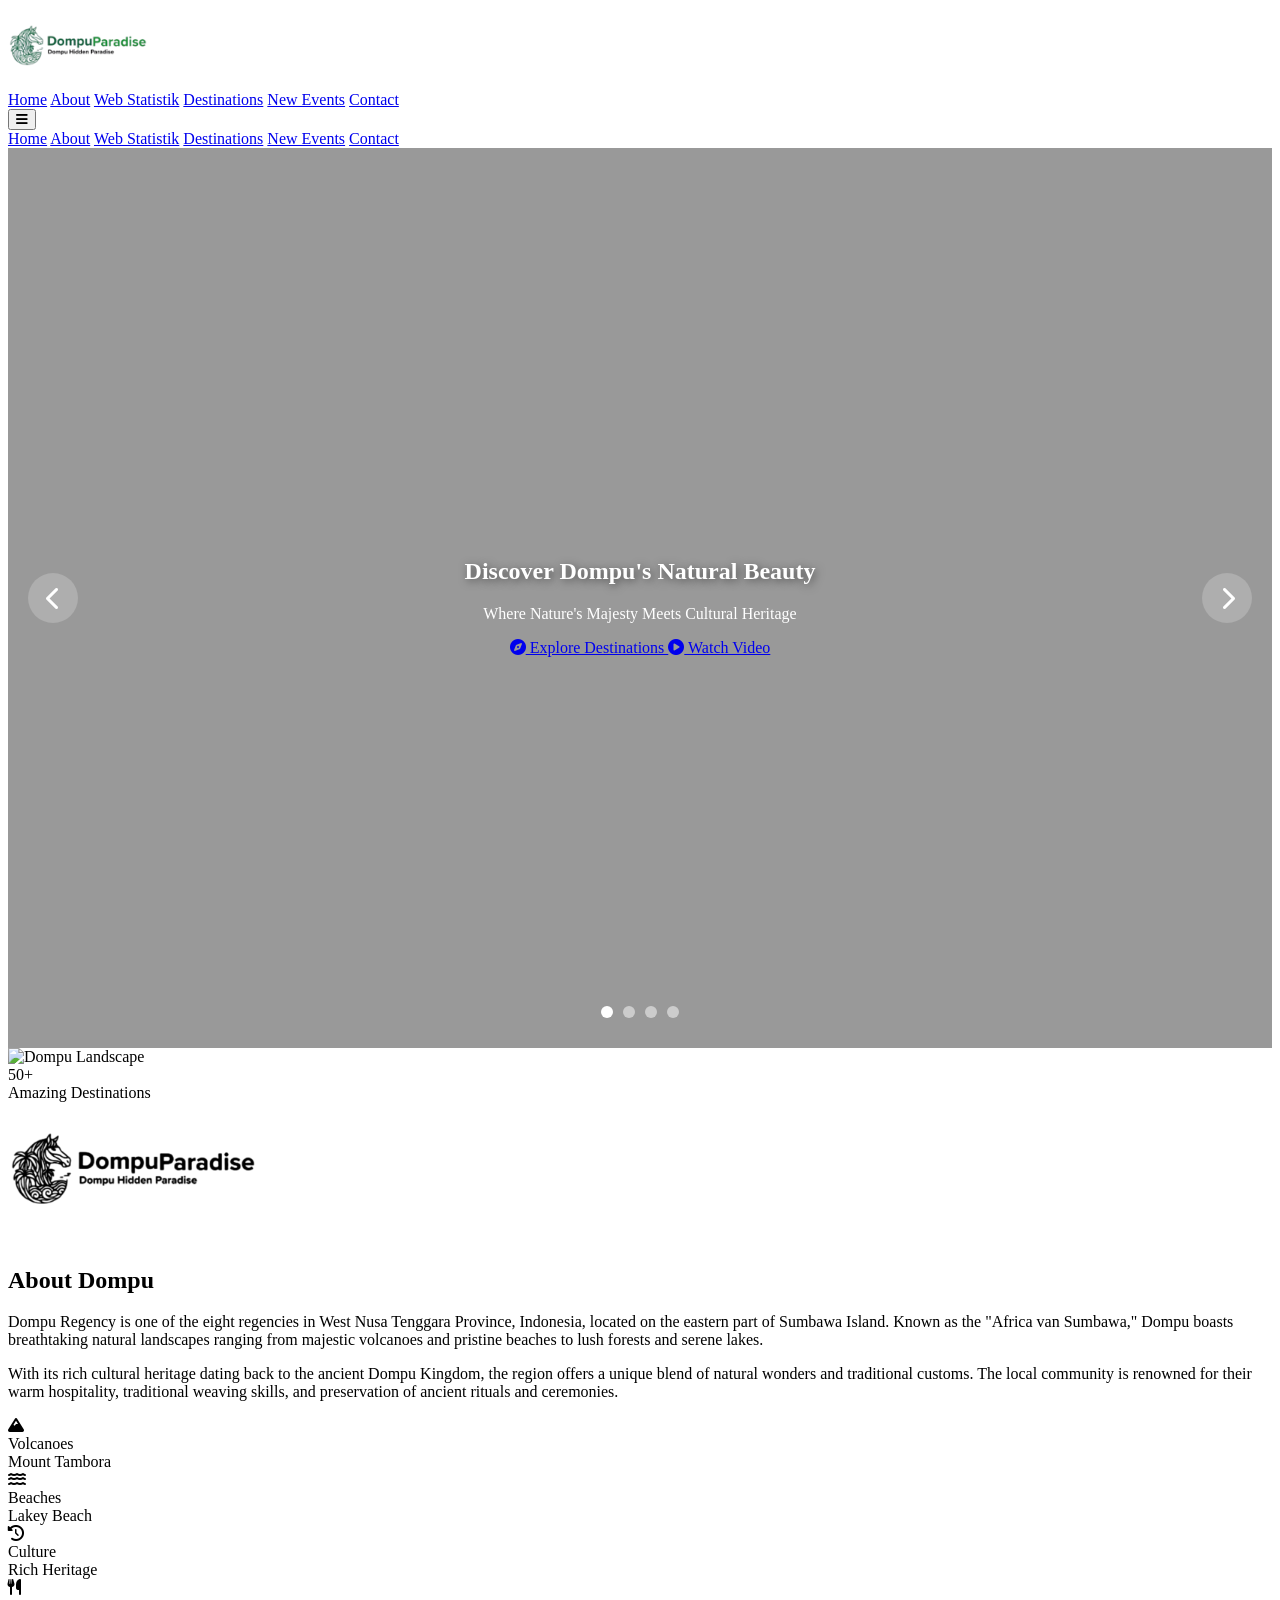
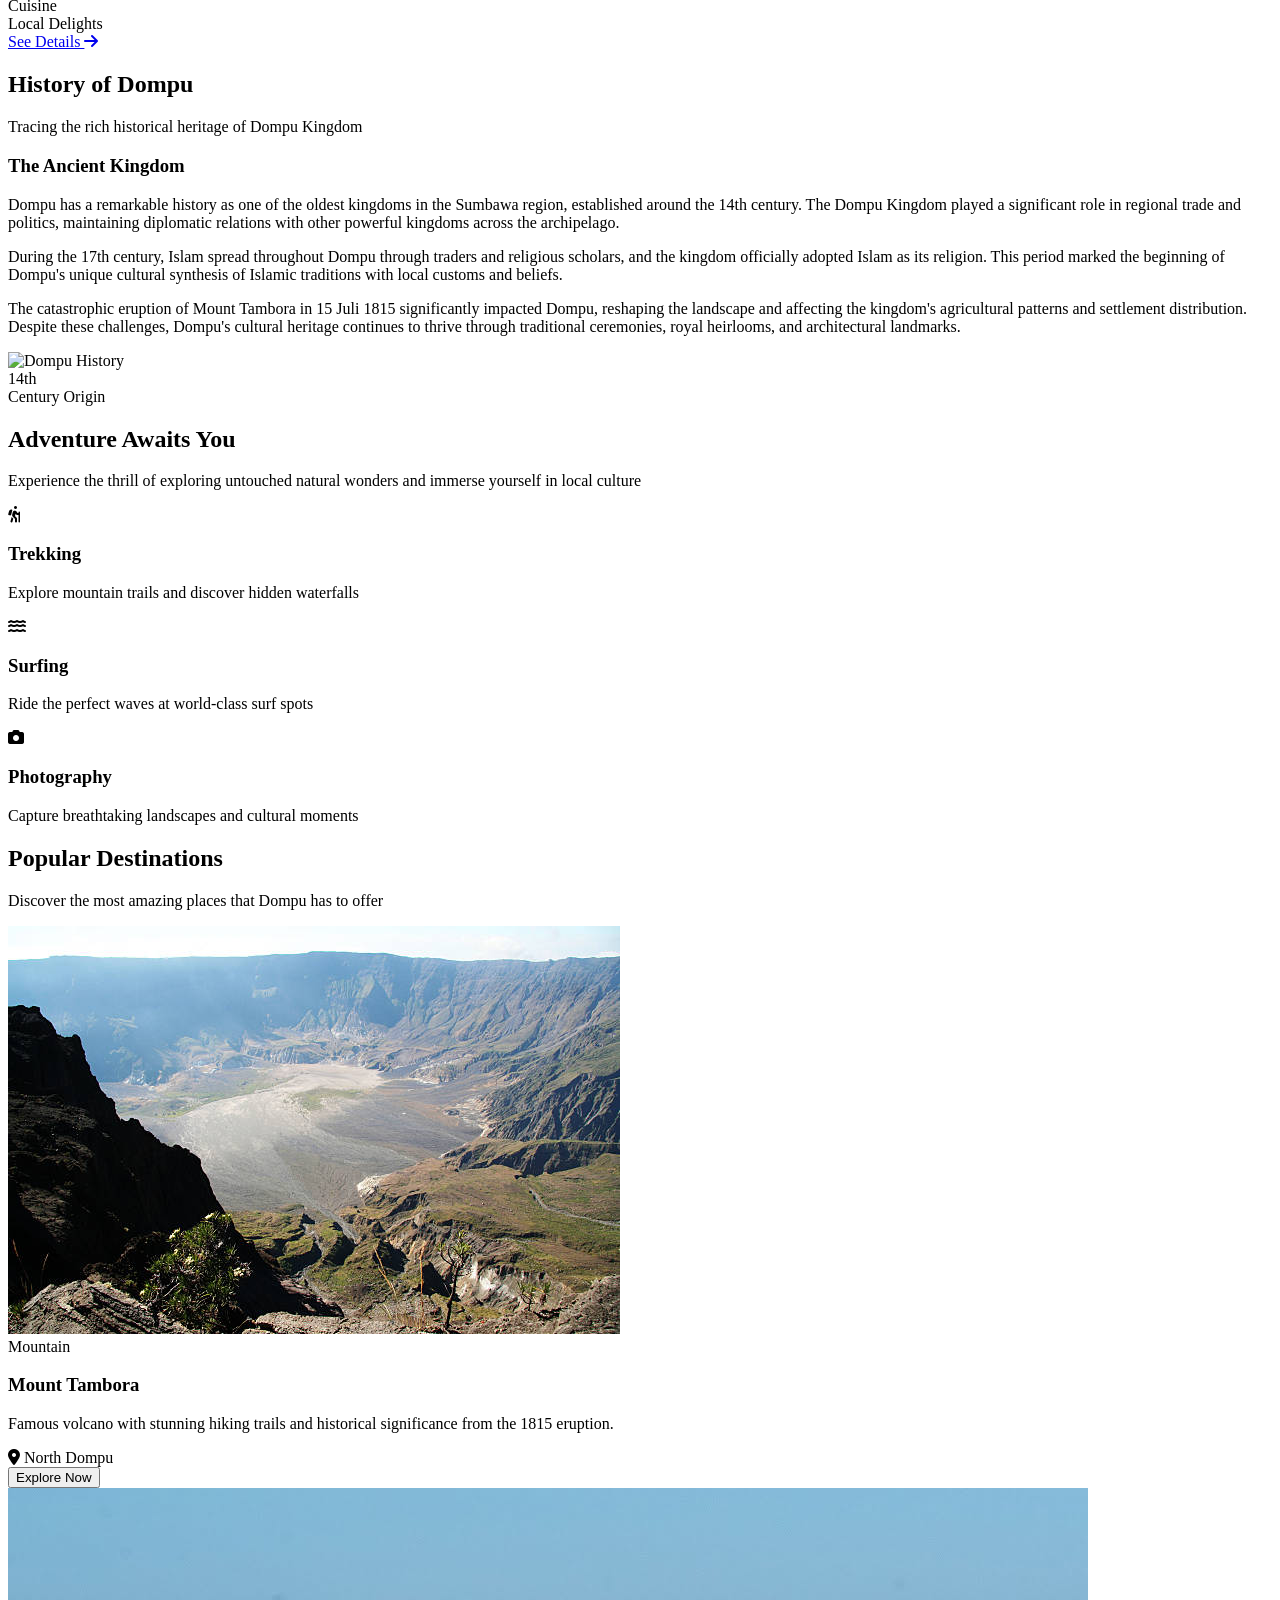
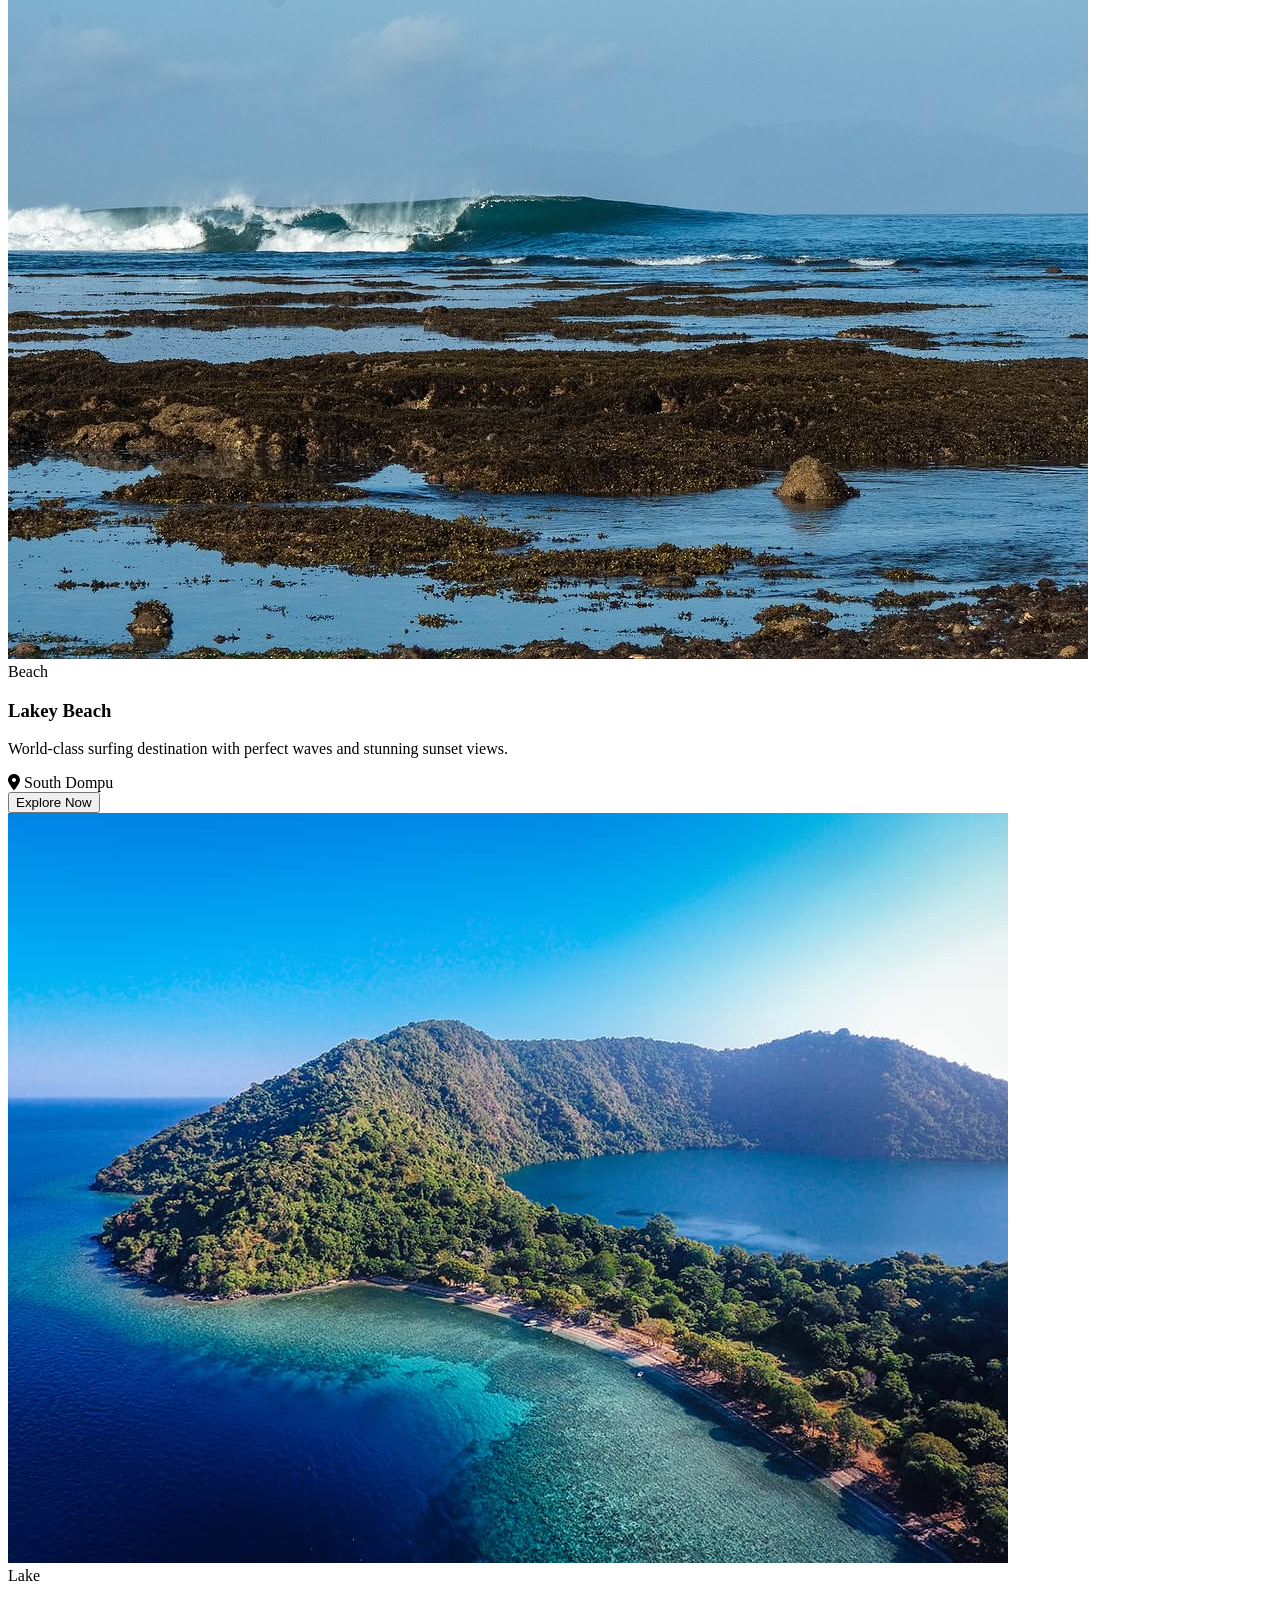
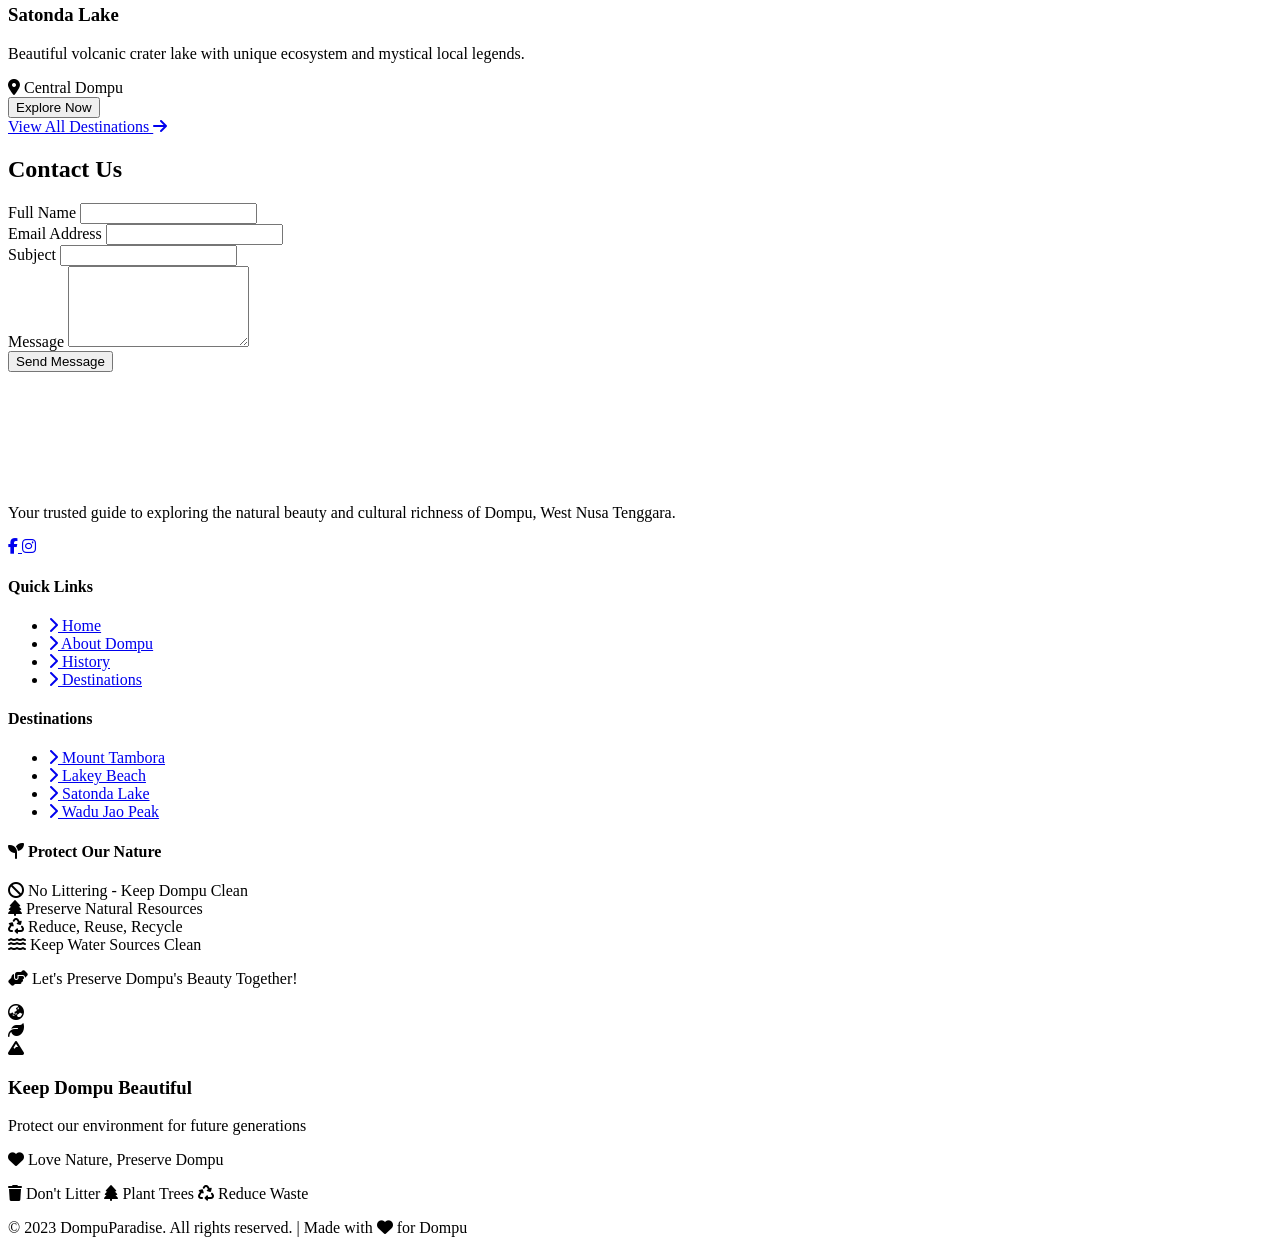
==== commit 6301efc3: "Update index.html" ====
--- a/index.html
+++ b/index.html
@@ -187,9 +187,9 @@
 <body class="bg-gray-50 font-poppins scroll-smooth">
     <!-- Navbar -->
     <nav id="navbar" class="fixed top-0 left-0 w-full z-50 bg-white/90 backdrop-blur-md shadow-sm transition-all duration-500 navbar-hidden">
-        <div class="container mx-auto px-4 flex justify-between items-center">
+        <div class="container mx-auto px-3 flex justify-between items-center">
             <a href="#" class="flex items-center">
-                <img class="fas fa-mountain text-yellow-500 mr-2" src="logo.png" width="150px">
+                <img class="fas fa-mountain text-yellow-500 mr-2" src="logo.png" width="140px">
             </a>
             
             <!-- Desktop Menu -->
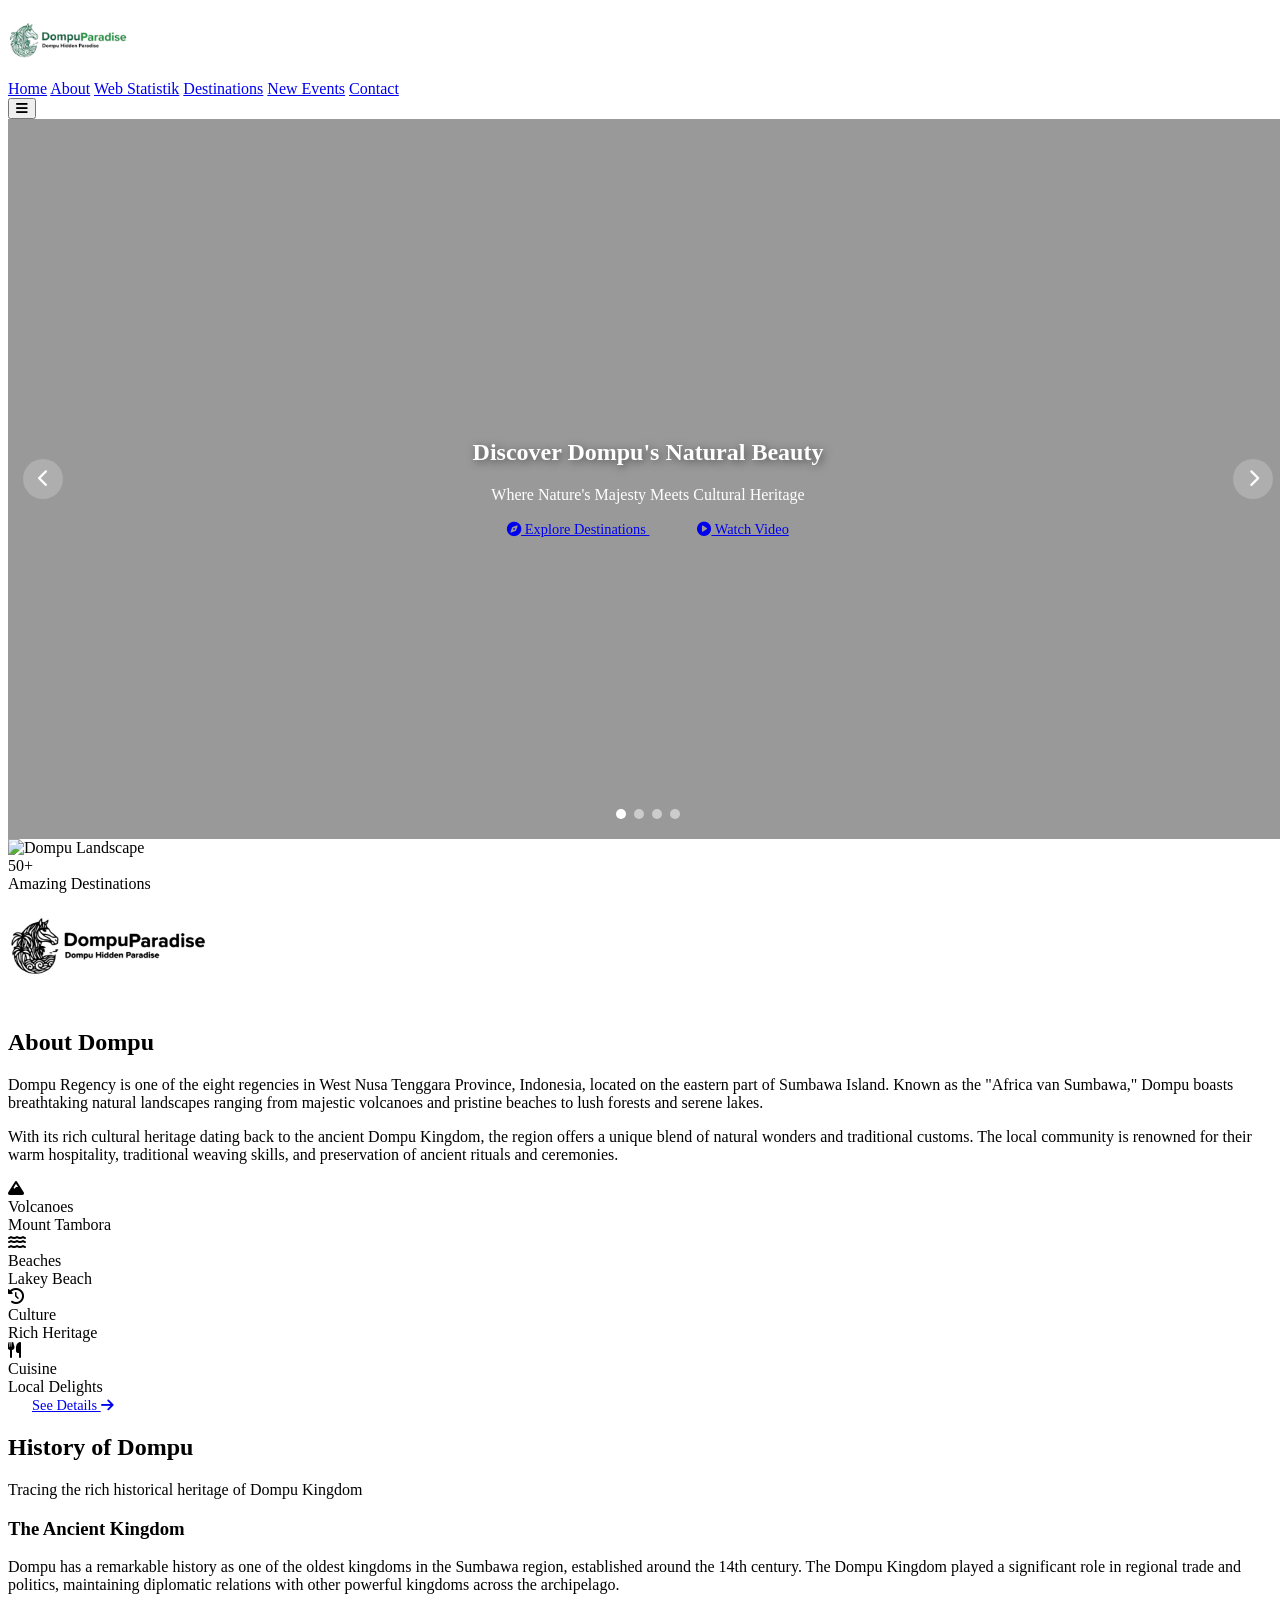
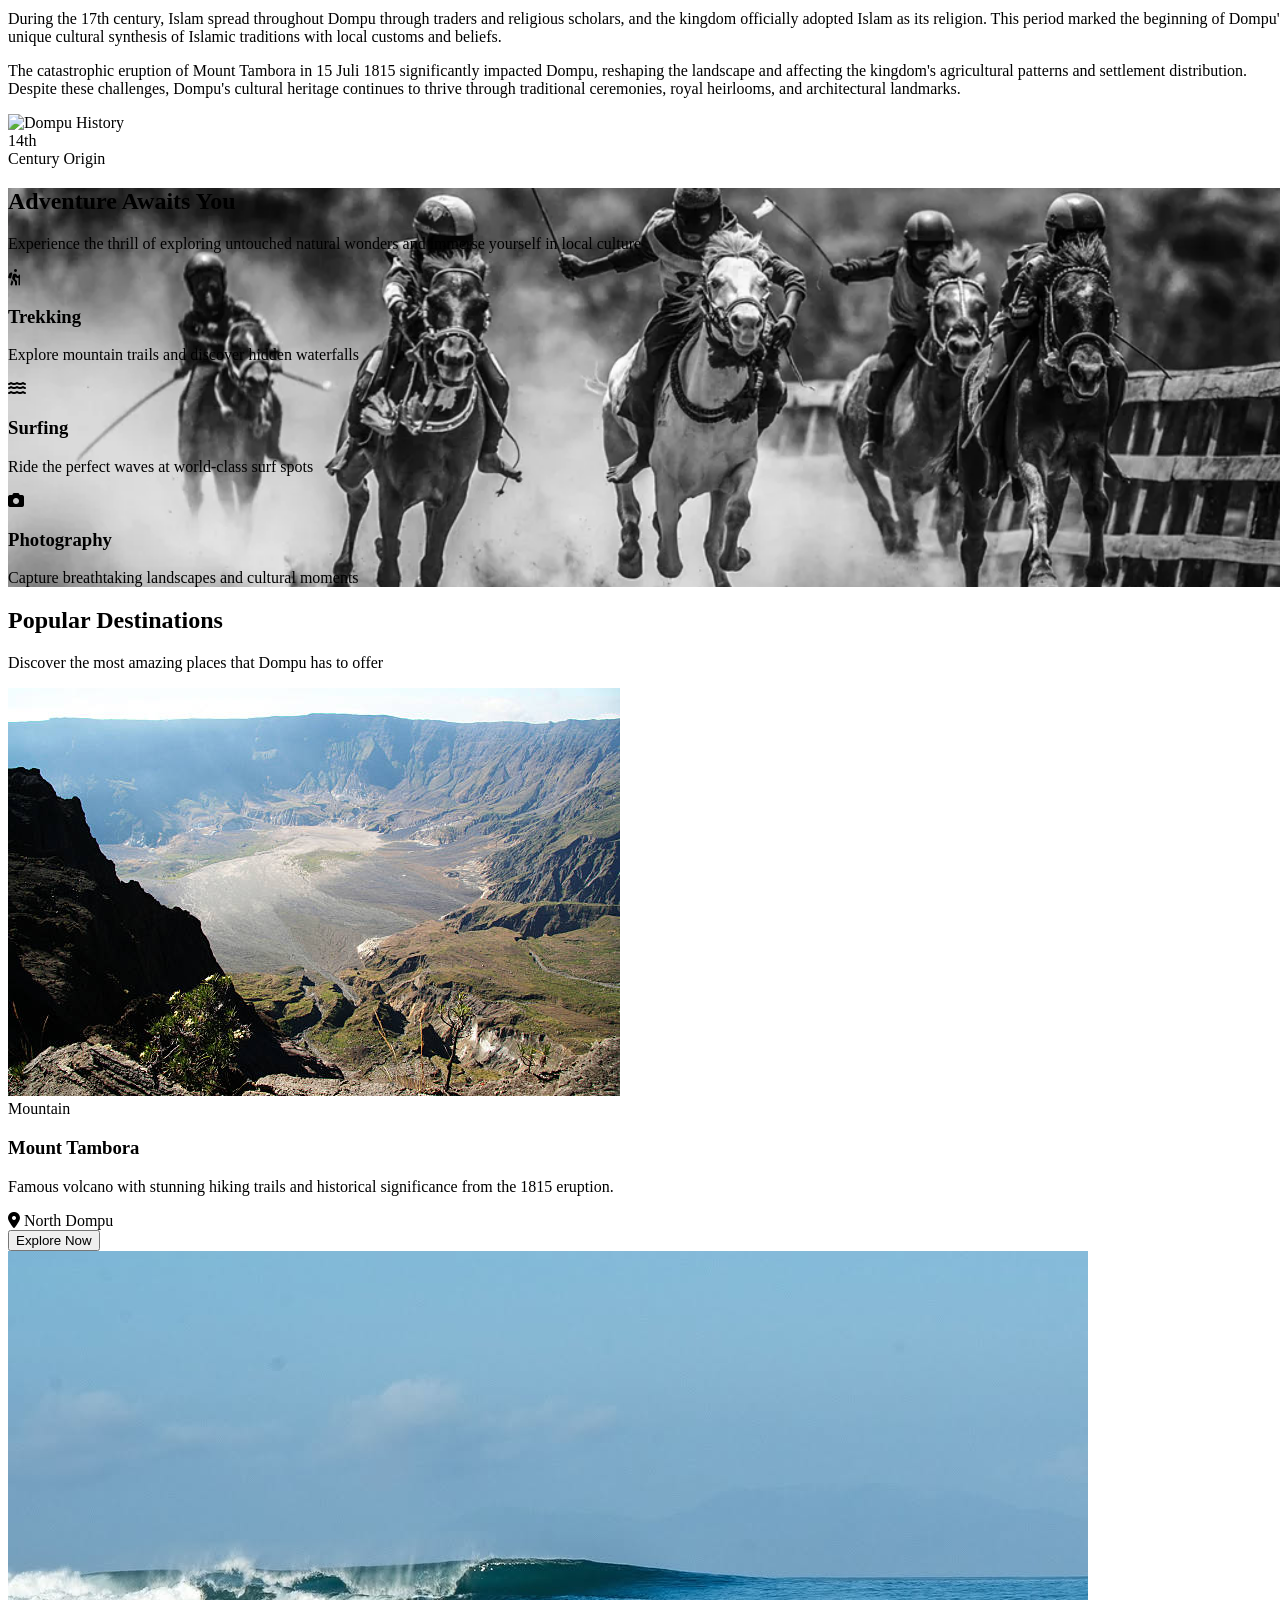
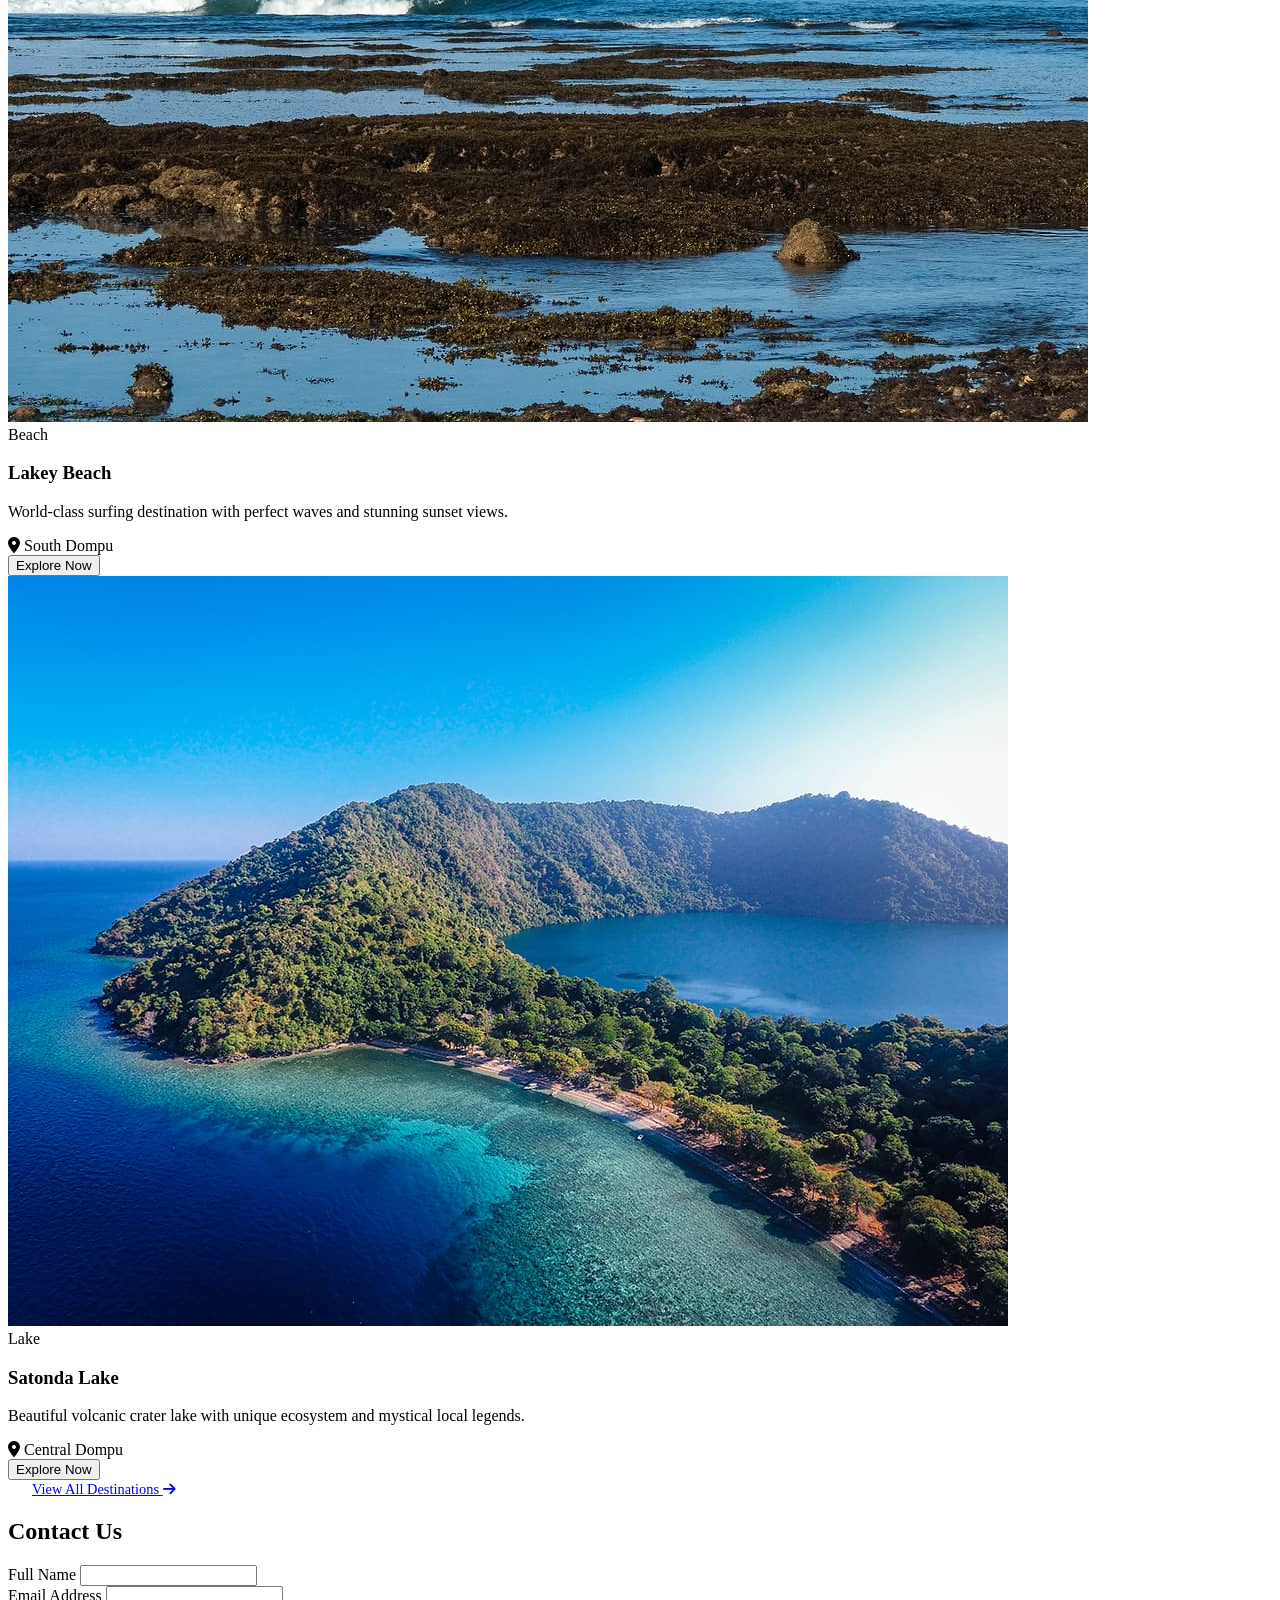
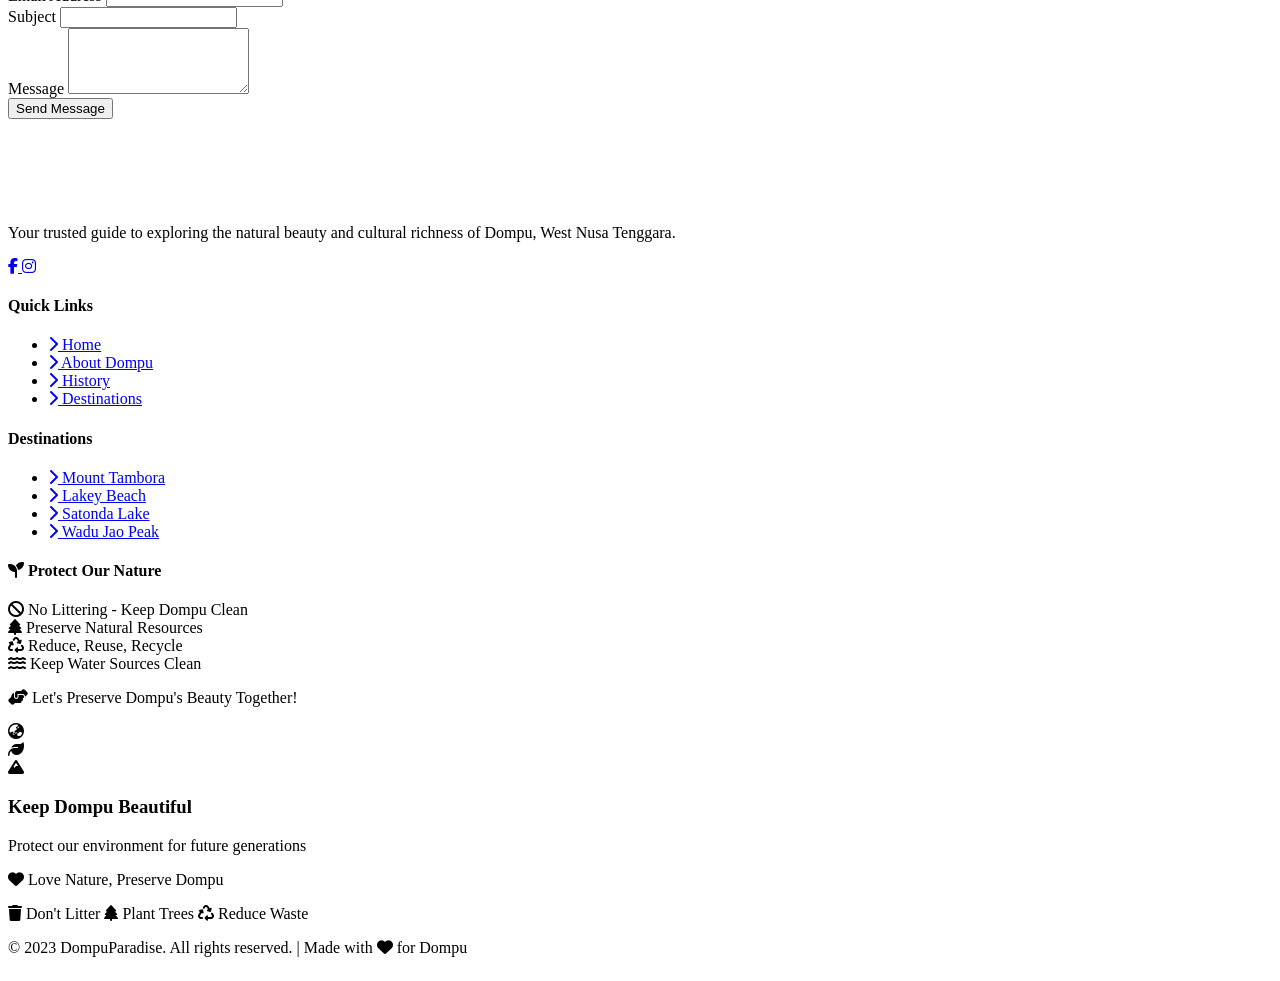
==== commit c532894b: "Update index.html" ====
--- a/index.html
+++ b/index.html
@@ -2,9 +2,11 @@
 <html lang="en">
 <head>
     <meta charset="UTF-8">
-    <meta name="viewport" content="width=device-width, initial-scale=1.0">
+    <meta name="viewport" content="width=device-width, initial-scale=1.0, maximum-scale=1.0, user-scalable=no">
     <title>DompuParadise</title>
     <link rel="icon" type="image/png" href="logo2.png">
+    <script async src="https://pagead2.googlesyndication.com/pagead/js/adsbygoogle.js?client=ca-pub-3623715720068412"
+     crossorigin="anonymous"></script>
     <script src="https://cdn.tailwindcss.com"></script>
     <link rel="stylesheet" href="https://cdnjs.cloudflare.com/ajax/libs/font-awesome/6.4.0/css/all.min.css">
     <link href="https://fonts.googleapis.com/css2?family=Poppins:wght@300;400;500;600;700&display=swap" rel="stylesheet">
@@ -39,8 +41,45 @@
         }
     </script>
     <style>
+        /* FIX: Prevent horizontal overflow */
+        * {
+            max-width: 100%;
+            box-sizing: border-box;
+        }
+        
+        html, body {
+            overflow-x: hidden;
+            position: relative;
+            width: 100%;
+        }
+        
+        /* FIX: Improve mobile responsiveness */
+        @media (max-width: 640px) {
+            .container {
+                padding-left: 1rem;
+                padding-right: 1rem;
+            }
+            
+            .slide-content h1 {
+                font-size: 1.75rem !important;
+                line-height: 2.25rem !important;
+                padding: 0 0.5rem;
+            }
+            
+            .slide-content p {
+                font-size: 1rem !important;
+                line-height: 1.5rem !important;
+                padding: 0 0.5rem;
+            }
+            
+            .hero-slider {
+                height: 70vh !important;
+                min-height: 500px;
+            }
+        }
+        
         .parallax {
-            background-attachment: fixed;
+            background-attachment: scroll; /* Changed from fixed for mobile performance */
             background-position: center;
             background-repeat: no-repeat;
             background-size: cover;
@@ -48,7 +87,7 @@
         
         /* Custom scrollbar */
         ::-webkit-scrollbar {
-            width: 8px;
+            width: 6px;
         }
         
         ::-webkit-scrollbar-track {
@@ -64,11 +103,11 @@
             background: #15803d;
         }
 
-        /* Hero Slider Styles */
+        /* Hero Slider Styles - Mobile Optimized */
         .hero-slider {
             position: relative;
             width: 100%;
-            height: 100vh;
+            height: 80vh;
             overflow: hidden;
         }
         
@@ -76,7 +115,7 @@
             display: flex;
             width: 100%;
             height: 100%;
-            transition: transform 1.5s ease-in-out;
+            transition: transform 1s ease-in-out;
         }
         
         .slide {
@@ -105,23 +144,24 @@
             z-index: 1;
             text-align: center;
             color: white;
-            max-width: 800px;
-            padding: 0 20px;
+            max-width: 90%;
+            padding: 0 1rem;
+            width: 100%;
         }
         
         .slider-nav {
             position: absolute;
-            bottom: 30px;
+            bottom: 20px;
             left: 50%;
             transform: translateX(-50%);
             display: flex;
-            gap: 10px;
+            gap: 8px;
             z-index: 2;
         }
         
         .slider-dot {
-            width: 12px;
-            height: 12px;
+            width: 10px;
+            height: 10px;
             border-radius: 50%;
             background: rgba(255, 255, 255, 0.5);
             cursor: pointer;
@@ -137,29 +177,45 @@
             top: 50%;
             transform: translateY(-50%);
             background: rgba(255, 255, 255, 0.2);
-            width: 50px;
-            height: 50px;
+            width: 40px;
+            height: 40px;
             border-radius: 50%;
             display: flex;
             align-items: center;
             justify-content: center;
             color: white;
-            font-size: 24px;
+            font-size: 18px;
             cursor: pointer;
             z-index: 2;
             transition: background 0.3s ease;
         }
         
+        @media (max-width: 768px) {
+            .slider-arrow {
+                width: 36px;
+                height: 36px;
+                font-size: 16px;
+            }
+            
+            .slider-arrow.prev {
+                left: 10px;
+            }
+            
+            .slider-arrow.next {
+                right: 10px;
+            }
+        }
+        
         .slider-arrow:hover {
             background: rgba(255, 255, 255, 0.4);
         }
         
         .slider-arrow.prev {
-            left: 20px;
+            left: 15px;
         }
         
         .slider-arrow.next {
-            right: 20px;
+            right: 15px;
         }
 
         .hero-title {
@@ -181,25 +237,53 @@
         }
         #logo1{
             filter: brightness(0) saturate(100%);
+        }
+        
+        /* FIX: Mobile menu improvements */
+        #mobile-menu {
+            max-height: 0;
+            transition: max-height 0.3s ease-out;
+            overflow: hidden;
+        }
+        
+        #mobile-menu.show {
+            max-height: 300px;
+        }
+        
+        /* FIX: Button sizes for mobile */
+        .mobile-btn {
+            padding: 0.75rem 1.5rem !important;
+            font-size: 0.9rem !important;
+        }
+        
+        /* FIX: Image responsive */
+        img {
+            height: auto;
+        }
+        
+        /* FIX: Prevent text overflow */
+        .text-overflow-fix {
+            overflow-wrap: break-word;
+            word-wrap: break-word;
         }
     </style>
 </head>
 <body class="bg-gray-50 font-poppins scroll-smooth">
     <!-- Navbar -->
     <nav id="navbar" class="fixed top-0 left-0 w-full z-50 bg-white/90 backdrop-blur-md shadow-sm transition-all duration-500 navbar-hidden">
-        <div class="container mx-auto px-3 flex justify-between items-center">
+        <div class="container mx-auto px-4 flex justify-between items-center">
             <a href="#" class="flex items-center">
-                <img class="fas fa-mountain text-yellow-500 mr-2" src="logo.png" width="140px">
+                <img class="fas fa-mountain text-yellow-500 mr-2" src="logo.png" width="120px" alt="Dompu Paradise Logo">
             </a>
             
             <!-- Desktop Menu -->
             <div class="hidden md:flex space-x-8">
-                <a href="#home" class="text-gray-800 hover:text-green-600 transition duration-300 text-green-600 font-medium">Home</a>
-                <a href="about.html" class="text-gray-800 hover:text-green-600 transition duration-300 font-medium">About</a>
-                <a href="statistik.html" class="text-gray-800 hover:text-green-600 transition duration-300 font-medium">Web Statistik</a>
-                <a href="seemore.html" class="text-gray-800 hover:text-green-600 transition duration-300 font-medium">Destinations</a>
-                <a href="event.html" class="text-gray-800 hover:text-green-600 transition duration-300 font-medium">New Events</a>
-                <a href="contact.html" class="text-gray-800 hover:text-green-600 transition duration-300 font-medium">Contact</a>
+                <a href="#home" class="text-gray-800 hover:text-green-600 transition duration-300 text-green-600 font-medium text-sm">Home</a>
+                <a href="about.html" class="text-gray-800 hover:text-green-600 transition duration-300 font-medium text-sm">About</a>
+                <a href="statistik.html" class="text-gray-800 hover:text-green-600 transition duration-300 font-medium text-sm">Web Statistik</a>
+                <a href="seemore.html" class="text-gray-800 hover:text-green-600 transition duration-300 font-medium text-sm">Destinations</a>
+                <a href="event.html" class="text-gray-800 hover:text-green-600 transition duration-300 font-medium text-sm">New Events</a>
+                <a href="contact.html" class="text-gray-800 hover:text-green-600 transition duration-300 font-medium text-sm">Contact</a>
             </div>
             
             <!-- Mobile Menu Button -->
@@ -209,14 +293,14 @@
         </div>
         
         <!-- Mobile Menu -->
-        <div id="mobile-menu" class="md:hidden bg-white shadow-lg hidden">
-            <div class="container mx-auto px-4 py-4 flex flex-col space-y-4">
-                <a href="#home" class="text-gray-800 hover:text-green-600 transition duration-300 text-green-600 font-medium">Home</a>
-                <a href="#about" class="text-gray-800 hover:text-green-600 transition duration-300 font-medium">About</a>
-                <a href="statistik.html" class="text-gray-800 hover:text-green-600 transition duration-300 font-medium">Web Statistik</a>
-                <a href="#destinations" class="text-gray-800 hover:text-green-600 transition duration-300 font-medium">Destinations</a>
-                <a href="event.html" class="text-gray-800 hover:text-green-600 transition duration-300 font-medium">New Events</a>
-                <a href="contact.html" class="text-gray-800 hover:text-green-600 transition duration-300 font-medium">Contact</a>
+        <div id="mobile-menu" class="md:hidden bg-white shadow-lg">
+            <div class="container mx-auto px-4 py-4 flex flex-col space-y-3">
+                <a href="#home" class="text-gray-800 hover:text-green-600 transition duration-300 text-green-600 font-medium py-2">Home</a>
+                <a href="about.html" class="text-gray-800 hover:text-green-600 transition duration-300 font-medium py-2">About</a>
+                <a href="statistik.html" class="text-gray-800 hover:text-green-600 transition duration-300 font-medium py-2">Web Statistik</a>
+                <a href="seemore.html" class="text-gray-800 hover:text-green-600 transition duration-300 font-medium py-2">Destinations</a>
+                <a href="event.html" class="text-gray-800 hover:text-green-600 transition duration-300 font-medium py-2">New Events</a>
+                <a href="contact.html" class="text-gray-800 hover:text-green-600 transition duration-300 font-medium py-2">Contact</a>
             </div>
         </div>
     </nav>
@@ -227,14 +311,14 @@
             <!-- Slide 1 -->
             <div class="slide" style="background-image: url('Artboard1.png')">
                 <div class="slide-content">
-                    <h1 class="hero-title text-4xl md:text-6xl font-bold mb-4">Discover Dompu's Natural Beauty</h1>
-                    <p class="text-xl md:text-2xl mb-8">Where Nature's Majesty Meets Cultural Heritage</p>
-                    <div class="flex flex-col sm:flex-row gap-4 justify-center items-center">
-                        <a href="#destinations" class="bg-green-600 hover:bg-green-700 text-white px-8 py-4 rounded-full font-semibold transition-all duration-300 transform hover:scale-105 shadow-lg flex items-center gap-2">
+                    <h1 class="hero-title text-2xl sm:text-3xl md:text-6xl font-bold mb-3 md:mb-4 text-overflow-fix">Discover Dompu's Natural Beauty</h1>
+                    <p class="text-base sm:text-lg md:text-2xl mb-6 md:mb-8">Where Nature's Majesty Meets Cultural Heritage</p>
+                    <div class="flex flex-col sm:flex-row gap-3 justify-center items-center">
+                        <a href="#destinations" class="bg-green-600 hover:bg-green-700 text-white px-6 py-3 rounded-full font-semibold transition-all duration-300 transform hover:scale-105 shadow-lg flex items-center gap-2 text-sm mobile-btn">
                             <i class="fas fa-compass"></i>
                             Explore Destinations
                         </a>
-                        <a href="#about" class="border-2 border-white hover:bg-white hover:text-green-700 text-white px-8 py-4 rounded-full font-semibold transition-all duration-300 transform hover:scale-105 flex items-center gap-2">
+                        <a href="#about" class="border-2 border-white hover:bg-white hover:text-green-700 text-white px-6 py-3 rounded-full font-semibold transition-all duration-300 transform hover:scale-105 flex items-center gap-2 text-sm mobile-btn">
                             <i class="fas fa-play-circle"></i>
                             Watch Video
                         </a>
@@ -245,14 +329,14 @@
             <!-- Slide 2 -->
             <div class="slide" style="background-image: url('TamboraImg/tambora\ gambar\ 1.jpg')">
                 <div class="slide-content">
-                    <h1 class="hero-title text-4xl md:text-6xl font-bold mb-4">Majestic Mount Tambora</h1>
-                    <p class="text-xl md:text-2xl mb-8">Witness the Power of Nature's Creation</p>
-                    <div class="flex flex-col sm:flex-row gap-4 justify-center items-center">
-                        <a href="#destinations" class="bg-green-600 hover:bg-green-700 text-white px-8 py-4 rounded-full font-semibold transition-all duration-300 transform hover:scale-105 shadow-lg flex items-center gap-2">
+                    <h1 class="hero-title text-2xl sm:text-3xl md:text-6xl font-bold mb-3 md:mb-4 text-overflow-fix">Majestic Mount Tambora</h1>
+                    <p class="text-base sm:text-lg md:text-2xl mb-6 md:mb-8">Witness the Power of Nature's Creation</p>
+                    <div class="flex flex-col sm:flex-row gap-3 justify-center items-center">
+                        <a href="#destinations" class="bg-green-600 hover:bg-green-700 text-white px-6 py-3 rounded-full font-semibold transition-all duration-300 transform hover:scale-105 shadow-lg flex items-center gap-2 text-sm mobile-btn">
                             <i class="fas fa-compass"></i>
                             Explore Destinations
                         </a>
-                        <a href="#about" class="border-2 border-white hover:bg-white hover:text-green-700 text-white px-8 py-4 rounded-full font-semibold transition-all duration-300 transform hover:scale-105 flex items-center gap-2">
+                        <a href="#about" class="border-2 border-white hover:bg-white hover:text-green-700 text-white px-6 py-3 rounded-full font-semibold transition-all duration-300 transform hover:scale-105 flex items-center gap-2 text-sm mobile-btn">
                             <i class="fas fa-play-circle"></i>
                             Watch Video
                         </a>
@@ -263,14 +347,14 @@
             <!-- Slide 3 -->
             <div class="slide" style="background-image: url('LakeyImg/gambar\ ke\ 8.jpeg')">
                 <div class="slide-content">
-                    <h1 class="hero-title text-4xl md:text-6xl font-bold mb-4">Pristine Lakey Beach</h1>
-                    <p class="text-xl md:text-2xl mb-8">Surfing Paradise with Golden Sands</p>
-                    <div class="flex flex-col sm:flex-row gap-4 justify-center items-center">
-                        <a href="#destinations" class="bg-green-600 hover:bg-green-700 text-white px-8 py-4 rounded-full font-semibold transition-all duration-300 transform hover:scale-105 shadow-lg flex items-center gap-2">
+                    <h1 class="hero-title text-2xl sm:text-3xl md:text-6xl font-bold mb-3 md:mb-4 text-overflow-fix">Pristine Lakey Beach</h1>
+                    <p class="text-base sm:text-lg md:text-2xl mb-6 md:mb-8">Surfing Paradise with Golden Sands</p>
+                    <div class="flex flex-col sm:flex-row gap-3 justify-center items-center">
+                        <a href="#destinations" class="bg-green-600 hover:bg-green-700 text-white px-6 py-3 rounded-full font-semibold transition-all duration-300 transform hover:scale-105 shadow-lg flex items-center gap-2 text-sm mobile-btn">
                             <i class="fas fa-compass"></i>
                             Explore Destinations
                         </a>
-                        <a href="#about" class="border-2 border-white hover:bg-white hover:text-green-700 text-white px-8 py-4 rounded-full font-semibold transition-all duration-300 transform hover:scale-105 flex items-center gap-2">
+                        <a href="#about" class="border-2 border-white hover:bg-white hover:text-green-700 text-white px-6 py-3 rounded-full font-semibold transition-all duration-300 transform hover:scale-105 flex items-center gap-2 text-sm mobile-btn">
                             <i class="fas fa-play-circle"></i>
                             Watch Video
                         </a>
@@ -281,14 +365,14 @@
             <!-- Slide 4 -->
             <div class="slide" style="background-image: url('Satonda-islan/gambar\ satonda\ 8.jpg')">
                 <div class="slide-content">
-                    <h1 class="hero-title text-4xl md:text-6xl font-bold mb-4">Satonda Island</h1>
-                    <p class="text-xl md:text-2xl mb-8">Discover Hidden Natural Wonders</p>
-                    <div class="flex flex-col sm:flex-row gap-4 justify-center items-center">
-                        <a href="#destinations" class="bg-green-600 hover:bg-green-700 text-white px-8 py-4 rounded-full font-semibold transition-all duration-300 transform hover:scale-105 shadow-lg flex items-center gap-2">
+                    <h1 class="hero-title text-2xl sm:text-3xl md:text-6xl font-bold mb-3 md:mb-4 text-overflow-fix">Satonda Island</h1>
+                    <p class="text-base sm:text-lg md:text-2xl mb-6 md:mb-8">Discover Hidden Natural Wonders</p>
+                    <div class="flex flex-col sm:flex-row gap-3 justify-center items-center">
+                        <a href="#destinations" class="bg-green-600 hover:bg-green-700 text-white px-6 py-3 rounded-full font-semibold transition-all duration-300 transform hover:scale-105 shadow-lg flex items-center gap-2 text-sm mobile-btn">
                             <i class="fas fa-compass"></i>
                             Explore Destinations
                         </a>
-                        <a href="#about" class="border-2 border-white hover:bg-white hover:text-green-700 text-white px-8 py-4 rounded-full font-semibold transition-all duration-300 transform hover:scale-105 flex items-center gap-2">
+                        <a href="#about" class="border-2 border-white hover:bg-white hover:text-green-700 text-white px-6 py-3 rounded-full font-semibold transition-all duration-300 transform hover:scale-105 flex items-center gap-2 text-sm mobile-btn">
                             <i class="fas fa-play-circle"></i>
                             Watch Video
                         </a>
@@ -315,73 +399,73 @@
     </section>
 
     <!-- About Section -->
-    <section id="about" class="py-20 bg-white">
+    <section id="about" class="py-12 md:py-20 bg-white">
         <div class="container mx-auto px-4">
-            <div class="flex flex-col lg:flex-row items-center gap-12">
+            <div class="flex flex-col lg:flex-row items-center gap-8 md:gap-12">
                 <div class="lg:w-1/2 animate-fade-in">
                     <div class="relative">
                         <img src="https://image.idntimes.com/post/20200716/80391792-3629027387137817-4589867388143650519-n-c0f231ba9e4bf04907819c17e4594f5c.jpg"
-                             alt="Dompu Landscape" class="rounded-2xl shadow-2xl">
-                        <div class="absolute -bottom-6 -right-6 bg-green-600 text-white p-6 rounded-2xl shadow-xl">
-                            <div class="text-3xl font-bold">50+</div>
-                            <div class="text-sm">Amazing Destinations</div>
-                        </div>
-                    </div>
-                </div>
-                <div class="lg:w-1/2 animate-fade-in animation-delay-300">
-                    <img src="logo.png" width="250px" class="fade-in" id="logo1">
-                    <h2 class="text-4xl md:text-5xl font-bold text-gray-800 mb-6">
+                             alt="Dompu Landscape" class="rounded-xl md:rounded-2xl shadow-lg md:shadow-2xl w-full">
+                        <div class="absolute -bottom-4 -right-4 md:-bottom-6 md:-right-6 bg-green-600 text-white p-4 md:p-6 rounded-xl md:rounded-2xl shadow-lg md:shadow-xl">
+                            <div class="text-xl md:text-3xl font-bold">50+</div>
+                            <div class="text-xs md:text-sm">Amazing Destinations</div>
+                        </div>
+                    </div>
+                </div>
+                <div class="lg:w-1/2 animate-fade-in animation-delay-300 mt-8 md:mt-0">
+                    <img src="logo.png" width="200px" class="fade-in mb-4" id="logo1" alt="Dompu Logo">
+                    <h2 class="text-2xl md:text-5xl font-bold text-gray-800 mb-4 md:mb-6">
                         About <span class="text-green-600">Dompu</span>
                     </h2>
-                    <p class="text-gray-600 mb-6 text-lg leading-relaxed">
+                    <p class="text-gray-600 mb-4 text-sm md:text-lg leading-relaxed text-overflow-fix">
                         Dompu Regency is one of the eight regencies in West Nusa Tenggara Province, Indonesia, located on the eastern part of Sumbawa Island. 
                         Known as the "Africa van Sumbawa," Dompu boasts breathtaking natural landscapes ranging from majestic volcanoes and pristine 
                         beaches to lush forests and serene lakes.
                     </p>
-                    <p class="text-gray-600 mb-6 text-lg leading-relaxed">
+                    <p class="text-gray-600 mb-6 text-sm md:text-lg leading-relaxed text-overflow-fix">
                         With its rich cultural heritage dating back to the ancient Dompu Kingdom, the region offers a unique blend of natural wonders and 
                         traditional customs. The local community is renowned for their warm hospitality, traditional weaving skills, and preservation of 
                         ancient rituals and ceremonies.
                     </p>
-                    <div class="grid grid-cols-2 gap-6 mb-8">
-                        <div class="flex items-center gap-3">
-                            <div class="w-12 h-12 bg-green-100 rounded-full flex items-center justify-center text-green-600">
-                                <i class="fas fa-mountain"></i>
+                    <div class="grid grid-cols-2 gap-4 md:gap-6 mb-6 md:mb-8">
+                        <div class="flex items-center gap-2 md:gap-3">
+                            <div class="w-10 h-10 md:w-12 md:h-12 bg-green-100 rounded-full flex items-center justify-center text-green-600">
+                                <i class="fas fa-mountain text-sm md:text-base"></i>
                             </div>
                             <div>
-                                <div class="font-bold text-gray-800">Volcanoes</div>
-                                <div class="text-sm text-gray-600">Mount Tambora</div>
+                                <div class="font-bold text-gray-800 text-sm md:text-base">Volcanoes</div>
+                                <div class="text-xs md:text-sm text-gray-600">Mount Tambora</div>
                             </div>
                         </div>
-                        <div class="flex items-center gap-3">
-                            <div class="w-12 h-12 bg-blue-100 rounded-full flex items-center justify-center text-blue-600">
-                                <i class="fas fa-water"></i>
+                        <div class="flex items-center gap-2 md:gap-3">
+                            <div class="w-10 h-10 md:w-12 md:h-12 bg-blue-100 rounded-full flex items-center justify-center text-blue-600">
+                                <i class="fas fa-water text-sm md:text-base"></i>
                             </div>
                             <div>
-                                <div class="font-bold text-gray-800">Beaches</div>
-                                <div class="text-sm text-gray-600">Lakey Beach</div>
+                                <div class="font-bold text-gray-800 text-sm md:text-base">Beaches</div>
+                                <div class="text-xs md:text-sm text-gray-600">Lakey Beach</div>
                             </div>
                         </div>
-                        <div class="flex items-center gap-3">
-                            <div class="w-12 h-12 bg-yellow-100 rounded-full flex items-center justify-center text-yellow-600">
-                                <i class="fas fa-history"></i>
+                        <div class="flex items-center gap-2 md:gap-3">
+                            <div class="w-10 h-10 md:w-12 md:h-12 bg-yellow-100 rounded-full flex items-center justify-center text-yellow-600">
+                                <i class="fas fa-history text-sm md:text-base"></i>
                             </div>
                             <div>
-                                <div class="font-bold text-gray-800">Culture</div>
-                                <div class="text-sm text-gray-600">Rich Heritage</div>
+                                <div class="font-bold text-gray-800 text-sm md:text-base">Culture</div>
+                                <div class="text-xs md:text-sm text-gray-600">Rich Heritage</div>
                             </div>
                         </div>
-                        <div class="flex items-center gap-3">
-                            <div class="w-12 h-12 bg-purple-100 rounded-full flex items-center justify-center text-purple-600">
-                                <i class="fas fa-utensils"></i>
+                        <div class="flex items-center gap-2 md:gap-3">
+                            <div class="w-10 h-10 md:w-12 md:h-12 bg-purple-100 rounded-full flex items-center justify-center text-purple-600">
+                                <i class="fas fa-utensils text-sm md:text-base"></i>
                             </div>
                             <div>
-                                <div class="font-bold text-gray-800">Cuisine</div>
-                                <div class="text-sm text-gray-600">Local Delights</div>
+                                <div class="font-bold text-gray-800 text-sm md:text-base">Cuisine</div>
+                                <div class="text-xs md:text-sm text-gray-600">Local Delights</div>
                             </div>
                         </div>
                     </div>
-                    <a href="about.html" class="inline-flex items-center gap-2 bg-green-600 hover:bg-green-700 text-white px-6 py-3 rounded-full font-semibold transition duration-300 transform hover:scale-105">
+                    <a href="about.html" class="inline-flex items-center gap-2 bg-green-600 hover:bg-green-700 text-white px-4 py-2 md:px-6 md:py-3 rounded-full font-semibold transition duration-300 transform hover:scale-105 text-sm md:text-base mobile-btn">
                         See Details
                         <i class="fas fa-arrow-right"></i>
                     </a>
@@ -391,45 +475,45 @@
     </section>
 
     <!-- History Section -->
-    <section id="history" class="py-20 bg-gray-50">
+    <section id="history" class="py-12 md:py-20 bg-gray-50">
         <div class="container mx-auto px-4">
-            <div class="text-center mb-16 animate-fade-in">
-                <h2 class="text-4xl md:text-5xl font-bold text-gray-800 mb-4">
+            <div class="text-center mb-8 md:mb-16 animate-fade-in">
+                <h2 class="text-2xl md:text-5xl font-bold text-gray-800 mb-3 md:mb-4">
                     History of <span class="text-green-600">Dompu</span>
                 </h2>
-                <p class="text-xl text-gray-600 max-w-2xl mx-auto">
+                <p class="text-base md:text-xl text-gray-600 max-w-2xl mx-auto px-2">
                     Tracing the rich historical heritage of Dompu Kingdom
                 </p>
             </div>
 
-            <div class="grid grid-cols-1 lg:grid-cols-2 gap-12 items-center">
+            <div class="grid grid-cols-1 lg:grid-cols-2 gap-8 md:gap-12 items-center">
                 <div class="animate-fade-in">
-                    <div class="bg-white rounded-2xl shadow-lg p-8">
-                        <h3 class="text-2xl font-bold text-gray-800 mb-6">The Ancient Kingdom</h3>
-                        <p class="text-gray-600 mb-4 leading-relaxed">
+                    <div class="bg-white rounded-xl md:rounded-2xl shadow-lg p-6 md:p-8">
+                        <h3 class="text-xl md:text-2xl font-bold text-gray-800 mb-4 md:mb-6">The Ancient Kingdom</h3>
+                        <p class="text-gray-600 mb-3 md:mb-4 leading-relaxed text-sm md:text-base">
                             Dompu has a remarkable history as one of the oldest kingdoms in the Sumbawa region, established around the 14th century. 
                             The Dompu Kingdom played a significant role in regional trade and politics, maintaining diplomatic relations with other 
                             powerful kingdoms across the archipelago.
                         </p>
-                        <p class="text-gray-600 mb-4 leading-relaxed">
+                        <p class="text-gray-600 mb-3 md:mb-4 leading-relaxed text-sm md:text-base">
                             During the 17th century, Islam spread throughout Dompu through traders and religious scholars, and the kingdom officially 
                             adopted Islam as its religion. This period marked the beginning of Dompu's unique cultural synthesis of Islamic traditions 
                             with local customs and beliefs.
                         </p>
-                        <p class="text-gray-600 leading-relaxed">
+                        <p class="text-gray-600 leading-relaxed text-sm md:text-base">
                             The catastrophic eruption of Mount Tambora in 15 Juli 1815 significantly impacted Dompu, reshaping the landscape and affecting 
                             the kingdom's agricultural patterns and settlement distribution. Despite these challenges, Dompu's cultural heritage 
                             continues to thrive through traditional ceremonies, royal heirlooms, and architectural landmarks.
                         </p>
                     </div>
                 </div>
-                <div class="animate-fade-in animation-delay-300">
+                <div class="animate-fade-in animation-delay-300 mt-8 md:mt-0">
                     <div class="relative">
                         <img src="https://blogger.googleusercontent.com/img/b/R29vZ2xl/AVvXsEhUq0Yaz6Nq3tWxRc963LPaDicEgqOfzrgY9hXzpKhGWHpmpNKo4px8qAN6w-GueZRyTmOlSipXgeBxUQOolxuh64WaTeDcdF35NppUZZmt49OACBmx23MHG2a97O1wVFy0wbj9jkOcx4cy/s1451/Screenshot_20181227-155251%257E01.png" 
-                             alt="Dompu History" class="rounded-2xl shadow-2xl">
-                        <div class="absolute -bottom-6 -left-6 bg-yellow-600 text-white p-6 rounded-2xl shadow-xl">
-                            <div class="text-3xl font-bold">14th</div>
-                            <div class="text-sm">Century Origin</div>
+                             alt="Dompu History" class="rounded-xl md:rounded-2xl shadow-lg md:shadow-2xl w-full">
+                        <div class="absolute -bottom-4 -left-4 md:-bottom-6 md:-left-6 bg-yellow-600 text-white p-4 md:p-6 rounded-xl md:rounded-2xl shadow-lg md:shadow-xl">
+                            <div class="text-xl md:text-3xl font-bold">14th</div>
+                            <div class="text-xs md:text-sm">Century Origin</div>
                         </div>
                     </div>
                 </div>
@@ -438,70 +522,70 @@
     </section>
 
     <!-- Parallax Middle Section -->
-    <section class="parallax py-32 relative" 
+    <section class="parallax py-16 md:py-32 relative" 
              style="background-image: url('pacuankuda/gambar5.webp')">
         <div class="absolute inset-0 bg-black/50"></div>
         <div class="container mx-auto px-4 text-center text-white relative z-10">
-            <h2 class="text-4xl md:text-6xl font-bold mb-6 animate-fade-in">
+            <h2 class="text-2xl md:text-6xl font-bold mb-4 md:mb-6 animate-fade-in">
                 Adventure Awaits You
             </h2>
-            <p class="text-xl md:text-2xl mb-8 max-w-3xl mx-auto animate-fade-in animation-delay-300">
+            <p class="text-base md:text-2xl mb-6 md:mb-8 max-w-3xl mx-auto px-2 animate-fade-in animation-delay-300">
                 Experience the thrill of exploring untouched natural wonders and immerse yourself in local culture
             </p>
-            <div class="grid grid-cols-1 md:grid-cols-3 gap-8 mt-16">
-                <div class="bg-white/10 backdrop-blur-md rounded-2xl p-8 border border-white/20 animate-float">
-                    <i class="fas fa-hiking text-4xl mb-4 text-yellow-400"></i>
-                    <h3 class="text-2xl font-bold mb-3">Trekking</h3>
-                    <p class="text-white/80">Explore mountain trails and discover hidden waterfalls</p>
-                </div>
-                <div class="bg-white/10 backdrop-blur-md rounded-2xl p-8 border border-white/20 animate-float animation-delay-200">
-                    <i class="fas fa-water text-4xl mb-4 text-blue-400"></i>
-                    <h3 class="text-2xl font-bold mb-3">Surfing</h3>
-                    <p class="text-white/80">Ride the perfect waves at world-class surf spots</p>
-                </div>
-                <div class="bg-white/10 backdrop-blur-md rounded-2xl p-8 border border-white/20 animate-float animation-delay-400">
-                    <i class="fas fa-camera text-4xl mb-4 text-green-400"></i>
-                    <h3 class="text-2xl font-bold mb-3">Photography</h3>
-                    <p class="text-white/80">Capture breathtaking landscapes and cultural moments</p>
+            <div class="grid grid-cols-1 md:grid-cols-3 gap-6 md:gap-8 mt-8 md:mt-16">
+                <div class="bg-white/10 backdrop-blur-md rounded-xl md:rounded-2xl p-6 md:p-8 border border-white/20 animate-float">
+                    <i class="fas fa-hiking text-2xl md:text-4xl mb-3 md:mb-4 text-yellow-400"></i>
+                    <h3 class="text-lg md:text-2xl font-bold mb-2 md:mb-3">Trekking</h3>
+                    <p class="text-white/80 text-sm md:text-base">Explore mountain trails and discover hidden waterfalls</p>
+                </div>
+                <div class="bg-white/10 backdrop-blur-md rounded-xl md:rounded-2xl p-6 md:p-8 border border-white/20 animate-float animation-delay-200">
+                    <i class="fas fa-water text-2xl md:text-4xl mb-3 md:mb-4 text-blue-400"></i>
+                    <h3 class="text-lg md:text-2xl font-bold mb-2 md:mb-3">Surfing</h3>
+                    <p class="text-white/80 text-sm md:text-base">Ride the perfect waves at world-class surf spots</p>
+                </div>
+                <div class="bg-white/10 backdrop-blur-md rounded-xl md:rounded-2xl p-6 md:p-8 border border-white/20 animate-float animation-delay-400">
+                    <i class="fas fa-camera text-2xl md:text-4xl mb-3 md:mb-4 text-green-400"></i>
+                    <h3 class="text-lg md:text-2xl font-bold mb-2 md:mb-3">Photography</h3>
+                    <p class="text-white/80 text-sm md:text-base">Capture breathtaking landscapes and cultural moments</p>
                 </div>
             </div>
         </div>
     </section>
 
     <!-- Destinations Section -->
-    <section id="destinations" class="py-20 bg-gray-50">
+    <section id="destinations" class="py-12 md:py-20 bg-gray-50">
         <div class="container mx-auto px-4">
-            <div class="text-center mb-16 animate-fade-in">
-                <h2 class="text-4xl md:text-5xl font-bold text-gray-800 mb-4">
+            <div class="text-center mb-8 md:mb-16 animate-fade-in">
+                <h2 class="text-2xl md:text-5xl font-bold text-gray-800 mb-3 md:mb-4">
                     Popular <span class="text-green-600">Destinations</span>
                 </h2>
-                <p class="text-xl text-gray-600 max-w-2xl mx-auto">
+                <p class="text-base md:text-xl text-gray-600 max-w-2xl mx-auto px-2">
                     Discover the most amazing places that Dompu has to offer
                 </p>
             </div>
 
-            <div class="grid grid-cols-1 md:grid-cols-2 lg:grid-cols-3 gap-8">
+            <div class="grid grid-cols-1 md:grid-cols-2 lg:grid-cols-3 gap-6 md:gap-8">
                 <!-- Destination 1 -->
-                <div class="bg-white rounded-2xl shadow-lg overflow-hidden transition-all duration-300 hover:shadow-2xl hover:scale-105 animate-fade-in">
+                <div class="bg-white rounded-xl md:rounded-2xl shadow-lg overflow-hidden transition-all duration-300 hover:shadow-xl md:hover:shadow-2xl hover:scale-[1.02] md:hover:scale-105 animate-fade-in">
                     <div class="relative overflow-hidden">
                         <img src="TamboraImg/tambora gambar 1.jpg" 
-                             alt="Mount Tambora" class="w-full h-64 object-cover transition-transform duration-500 hover:scale-110">
-                        <div class="absolute top-4 right-4 bg-green-600 text-white px-3 py-1 rounded-full text-sm font-semibold">
+                             alt="Mount Tambora" class="w-full h-48 md:h-64 object-cover transition-transform duration-500 hover:scale-110">
+                        <div class="absolute top-3 right-3 md:top-4 md:right-4 bg-green-600 text-white px-2 py-1 md:px-3 md:py-1 rounded-full text-xs md:text-sm font-semibold">
                             Mountain
                         </div>
                     </div>
-                    <div class="p-6">
-                        <h3 class="text-2xl font-bold text-gray-800 mb-3">Mount Tambora</h3>
-                        <p class="text-gray-600 mb-4 leading-relaxed">
+                    <div class="p-4 md:p-6">
+                        <h3 class="text-lg md:text-2xl font-bold text-gray-800 mb-2 md:mb-3">Mount Tambora</h3>
+                        <p class="text-gray-600 mb-3 md:mb-4 leading-relaxed text-sm md:text-base">
                             Famous volcano with stunning hiking trails and historical significance from the 1815 eruption.
                         </p>
-                        <div class="flex items-center justify-between mb-4">
-                            <div class="text-green-600 font-semibold">
+                        <div class="flex items-center justify-between mb-3 md:mb-4">
+                            <div class="text-green-600 font-semibold text-sm md:text-base">
                                 <i class="fas fa-map-marker-alt mr-1"></i> North Dompu
                             </div>
                         </div>
                         <a href="tambora.html">
-                        <button class="w-full bg-green-600 hover:bg-green-700 text-white py-3 rounded-xl font-semibold transition duration-300 transform hover:scale-105">
+                        <button class="w-full bg-green-600 hover:bg-green-700 text-white py-2 md:py-3 rounded-lg md:rounded-xl font-semibold transition duration-300 transform hover:scale-105 text-sm md:text-base">
                             Explore Now
                         </button>
                         </a>
@@ -509,52 +593,52 @@
                 </div>
 
                 <!-- Destination 2 -->
-                <div class="bg-white rounded-2xl shadow-lg overflow-hidden transition-all duration-300 hover:shadow-2xl hover:scale-105 animate-fade-in animation-delay-200">
+                <div class="bg-white rounded-xl md:rounded-2xl shadow-lg overflow-hidden transition-all duration-300 hover:shadow-xl md:hover:shadow-2xl hover:scale-[1.02] md:hover:scale-105 animate-fade-in animation-delay-200">
                     <div class="relative overflow-hidden">
                         <img src="LakeyImg/gambar ke7.jpeg" 
-                             alt="Lakey Beach" class="w-full h-64 object-cover transition-transform duration-500 hover:scale-110">
-                        <div class="absolute top-4 right-4 bg-blue-600 text-white px-3 py-1 rounded-full text-sm font-semibold">
+                             alt="Lakey Beach" class="w-full h-48 md:h-64 object-cover transition-transform duration-500 hover:scale-110">
+                        <div class="absolute top-3 right-3 md:top-4 md:right-4 bg-blue-600 text-white px-2 py-1 md:px-3 md:py-1 rounded-full text-xs md:text-sm font-semibold">
                             Beach
                         </div>
                     </div>
-                    <div class="p-6">
-                        <h3 class="text-2xl font-bold text-gray-800 mb-3">Lakey Beach</h3>
-                        <p class="text-gray-600 mb-4 leading-relaxed">
+                    <div class="p-4 md:p-6">
+                        <h3 class="text-lg md:text-2xl font-bold text-gray-800 mb-2 md:mb-3">Lakey Beach</h3>
+                        <p class="text-gray-600 mb-3 md:mb-4 leading-relaxed text-sm md:text-base">
                             World-class surfing destination with perfect waves and stunning sunset views.
                         </p>
-                        <div class="flex items-center justify-between mb-4">
-                            <div class="text-green-600 font-semibold">
+                        <div class="flex items-center justify-between mb-3 md:mb-4">
+                            <div class="text-green-600 font-semibold text-sm md:text-base">
                                 <i class="fas fa-map-marker-alt mr-1"></i> South Dompu
                             </div>
                         </div>
                         <a href="PantaiLakey.html">
-                        <button class="w-full bg-green-600 hover:bg-green-700 text-white py-3 rounded-xl font-semibold transition duration-300 transform hover:scale-105">
+                        <button class="w-full bg-green-600 hover:bg-green-700 text-white py-2 md:py-3 rounded-lg md:rounded-xl font-semibold transition duration-300 transform hover:scale-105 text-sm md:text-base">
                         Explore Now</button>
                         </a>
                     </div>
                 </div>
 
                 <!-- Destination 3 -->
-                <div class="bg-white rounded-2xl shadow-lg overflow-hidden transition-all duration-300 hover:shadow-2xl hover:scale-105 animate-fade-in animation-delay-400">
+                <div class="bg-white rounded-xl md:rounded-2xl shadow-lg overflow-hidden transition-all duration-300 hover:shadow-xl md:hover:shadow-2xl hover:scale-[1.02] md:hover:scale-105 animate-fade-in animation-delay-400">
                     <div class="relative overflow-hidden">
                         <img src="Satonda-islan/satonda gambar 1.jpg" 
-                             alt="Satonda Lake" class="w-full h-64 object-cover transition-transform duration-500 hover:scale-110">
-                        <div class="absolute top-4 right-4 bg-purple-600 text-white px-3 py-1 rounded-full text-sm font-semibold">
+                             alt="Satonda Lake" class="w-full h-48 md:h-64 object-cover transition-transform duration-500 hover:scale-110">
+                        <div class="absolute top-3 right-3 md:top-4 md:right-4 bg-purple-600 text-white px-2 py-1 md:px-3 md:py-1 rounded-full text-xs md:text-sm font-semibold">
                             Lake
                         </div>
                     </div>
-                    <div class="p-6">
-                        <h3 class="text-2xl font-bold text-gray-800 mb-3">Satonda Lake</h3>
-                        <p class="text-gray-600 mb-4 leading-relaxed">
+                    <div class="p-4 md:p-6">
+                        <h3 class="text-lg md:text-2xl font-bold text-gray-800 mb-2 md:mb-3">Satonda Lake</h3>
+                        <p class="text-gray-600 mb-3 md:mb-4 leading-relaxed text-sm md:text-base">
                             Beautiful volcanic crater lake with unique ecosystem and mystical local legends.
                         </p>
-                        <div class="flex items-center justify-between mb-4">
-                            <div class="text-green-600 font-semibold">
+                        <div class="flex items-center justify-between mb-3 md:mb-4">
+                            <div class="text-green-600 font-semibold text-sm md:text-base">
                                 <i class="fas fa-map-marker-alt mr-1"></i> Central Dompu
                             </div>
                         </div>
                         <a href="SatondaLake.html">
-                        <button class="w-full bg-green-600 hover:bg-green-700 text-white py-3 rounded-xl font-semibold transition duration-300 transform hover:scale-105">
+                        <button class="w-full bg-green-600 hover:bg-green-700 text-white py-2 md:py-3 rounded-lg md:rounded-xl font-semibold transition duration-300 transform hover:scale-105 text-sm md:text-base">
                             Explore Now
                         </button>
                         </a>
@@ -562,8 +646,8 @@
                 </div>
             </div>
 
-            <div class="text-center mt-12 animate-fade-in">
-                <a href="seemore.html" class="inline-flex items-center gap-2 border-2 border-green-600 text-green-600 hover:bg-green-600 hover:text-white px-8 py-4 rounded-full font-semibold transition-all duration-300 transform hover:scale-105">
+            <div class="text-center mt-8 md:mt-12 animate-fade-in">
+                <a href="seemore.html" class="inline-flex items-center gap-2 border-2 border-green-600 text-green-600 hover:bg-green-600 hover:text-white px-6 py-3 md:px-8 md:py-4 rounded-full font-semibold transition-all duration-300 transform hover:scale-105 text-sm md:text-base mobile-btn">
                     View All Destinations
                     <i class="fas fa-arrow-right"></i>
                 </a>
@@ -571,32 +655,32 @@
         </div>
     </section>
 
-    <section id="contact" class="py-20 bg-blue-50">
+    <section id="contact" class="py-12 md:py-20 bg-blue-50">
         <div class="container mx-auto px-4">
             <div class="max-w-4xl mx-auto">
-                <h2 class="text-3xl md:text-4xl font-bold text-center text-gray-800 mb-12">Contact Us</h2>
+                <h2 class="text-2xl md:text-4xl font-bold text-center text-gray-800 mb-8 md:mb-12">Contact Us</h2>
                 
-                <div class="bg-white rounded-xl p-8 shadow-lg">
-                    <form action="https://formspree.io/f/xwpwrbbr" method="post" class="space-y-6">
-                    <div class="grid grid-cols-1 md:grid-cols-2 gap-6">
+                <div class="bg-white rounded-lg md:rounded-xl p-6 md:p-8 shadow-lg">
+                    <form action="https://formspree.io/f/xwpwrbbr" method="post" class="space-y-4 md:space-y-6">
+                    <div class="grid grid-cols-1 md:grid-cols-2 gap-4 md:gap-6">
                         <div>
-                        <label for="name" class="block text-gray-700 mb-2">Full Name</label>
-                        <input type="text" id="name" name="name" class="w-full px-4 py-2 border border-gray-300 rounded-lg focus:outline-none focus:ring-2 focus:ring-blue-500" required>
+                        <label for="name" class="block text-gray-700 mb-2 text-sm md:text-base">Full Name</label>
+                        <input type="text" id="name" name="name" class="w-full px-3 py-2 md:px-4 md:py-2 border border-gray-300 rounded-lg focus:outline-none focus:ring-2 focus:ring-blue-500 text-sm md:text-base" required>
                         </div>
                         <div>
-                        <label for="email" class="block text-gray-700 mb-2">Email Address</label>
-                        <input type="email" id="email" name="email" class="w-full px-4 py-2 border border-gray-300 rounded-lg focus:outline-none focus:ring-2 focus:ring-blue-500" required>
+                        <label for="email" class="block text-gray-700 mb-2 text-sm md:text-base">Email Address</label>
+                        <input type="email" id="email" name="email" class="w-full px-3 py-2 md:px-4 md:py-2 border border-gray-300 rounded-lg focus:outline-none focus:ring-2 focus:ring-blue-500 text-sm md:text-base" required>
                         </div>
                     </div>
                     <div>
-                        <label for="subject" class="block text-gray-700 mb-2">Subject</label>
-                        <input type="text" id="subject" name="subject" class="w-full px-4 py-2 border border-gray-300 rounded-lg focus:outline-none focus:ring-2 focus:ring-blue-500" required>
+                        <label for="subject" class="block text-gray-700 mb-2 text-sm md:text-base">Subject</label>
+                        <input type="text" id="subject" name="subject" class="w-full px-3 py-2 md:px-4 md:py-2 border border-gray-300 rounded-lg focus:outline-none focus:ring-2 focus:ring-blue-500 text-sm md:text-base" required>
                     </div>
                     <div>
-                        <label for="message" class="block text-gray-700 mb-2">Message</label>
-                        <textarea id="message" name="message" rows="5" class="w-full px-4 py-2 border border-gray-300 rounded-lg focus:outline-none focus:ring-2 focus:ring-blue-500" required></textarea>
-                    </div>
-                    <button type="submit" class="bg-green-600 hover:bg-green-500 text-white px-6 py-3 rounded-lg font-semibold transition duration-300 w-full"> Send Message </button>
+                        <label for="message" class="block text-gray-700 mb-2 text-sm md:text-base">Message</label>
+                        <textarea id="message" name="message" rows="4" class="w-full px-3 py-2 md:px-4 md:py-2 border border-gray-300 rounded-lg focus:outline-none focus:ring-2 focus:ring-blue-500 text-sm md:text-base" required></textarea>
+                    </div>
+                    <button type="submit" class="bg-green-600 hover:bg-green-500 text-white px-4 py-3 md:px-6 md:py-3 rounded-lg font-semibold transition duration-300 w-full text-sm md:text-base"> Send Message </button>
                     </form>
                 </div>
             </div>
@@ -605,44 +689,44 @@
 
 
     <!-- Footer -->
-<footer class="bg-gray-800 text-white py-12 border-t border-gray-700">
+<footer class="bg-gray-800 text-white py-8 md:py-12 border-t border-gray-700">
     <div class="container mx-auto px-4">
-        <div class="grid grid-cols-1 md:grid-cols-4 gap-8">
+        <div class="grid grid-cols-1 md:grid-cols-4 gap-6 md:gap-8">
             <!-- Company Info -->
             <div class="md:col-span-1">
-                <img id="logo" class="mb-4 filter brightness-0 invert" src="logo.png" width="200px" alt="DompuWisata Logo">
-                <p class="text-gray-400 mb-4 text-sm leading-relaxed">
+                <img id="logo" class="mb-3 filter brightness-0 invert" src="logo.png" width="150px" alt="DompuWisata Logo">
+                <p class="text-gray-400 mb-3 text-xs md:text-sm leading-relaxed">
                     Your trusted guide to exploring the natural beauty and cultural richness of Dompu, West Nusa Tenggara.
                 </p>
-                <div class="flex space-x-3">
-                    <a href="https://www.facebook.com/share/15x2c8HyeV/" class="w-9 h-9 bg-gray-700 rounded-full flex items-center justify-center hover:bg-green-600 transition duration-300 transform hover:scale-110">
-                        <i class="fab fa-facebook-f text-sm"></i>
+                <div class="flex space-x-2">
+                    <a href="https://www.facebook.com/share/15x2c8HyeV/" class="w-8 h-8 md:w-9 md:h-9 bg-gray-700 rounded-full flex items-center justify-center hover:bg-green-600 transition duration-300 transform hover:scale-110">
+                        <i class="fab fa-facebook-f text-xs md:text-sm"></i>
                     </a>
-                    <a href="https://www.instagram.com/dompu_paradise?igsh=MWtlbTNvcWE4ZGh4bQ==" class="w-9 h-9 bg-gray-700 rounded-full flex items-center justify-center hover:bg-green-600 transition duration-300 transform hover:scale-110">
-                        <i class="fab fa-instagram text-sm"></i>
+                    <a href="https://www.instagram.com/dompu_paradise?igsh=MWtlbTNvcWE4ZGh4bQ==" class="w-8 h-8 md:w-9 md:h-9 bg-gray-700 rounded-full flex items-center justify-center hover:bg-green-600 transition duration-300 transform hover:scale-110">
+                        <i class="fab fa-instagram text-xs md:text-sm"></i>
                     </a>
                 </div>
             </div>
 
             <!-- Navigation Links -->
             <div class="md:col-span-1">
-                <div class="grid grid-cols-2 gap-6">
+                <div class="grid grid-cols-2 gap-4 md:gap-6">
                     <div>
-                        <h4 class="text-lg font-semibold mb-4 text-green-400">Quick Links</h4>
-                        <ul class="space-y-3">
-                            <li><a href="index.html" class="text-gray-400 hover:text-green-400 transition duration-300 flex items-center group">
+                        <h4 class="text-base md:text-lg font-semibold mb-3 text-green-400">Quick Links</h4>
+                        <ul class="space-y-2">
+                            <li><a href="index.html" class="text-gray-400 hover:text-green-400 transition duration-300 flex items-center group text-sm">
                                 <i class="fas fa-chevron-right text-xs mr-2 text-green-500 group-hover:translate-x-1 transition-transform"></i>
                                 Home
                             </a></li>
-                            <li><a href="about.html" class="text-gray-400 hover:text-green-400 transition duration-300 flex items-center group">
+                            <li><a href="about.html" class="text-gray-400 hover:text-green-400 transition duration-300 flex items-center group text-sm">
                                 <i class="fas fa-chevron-right text-xs mr-2 text-green-500 group-hover:translate-x-1 transition-transform"></i>
                                 About Dompu
                             </a></li>
-                            <li><a href="about.html" class="text-gray-400 hover:text-green-400 transition duration-300 flex items-center group">
+                            <li><a href="about.html" class="text-gray-400 hover:text-green-400 transition duration-300 flex items-center group text-sm">
                                 <i class="fas fa-chevron-right text-xs mr-2 text-green-500 group-hover:translate-x-1 transition-transform"></i>
                                 History
                             </a></li>
-                            <li><a href="seemore.html" class="text-gray-400 hover:text-green-400 transition duration-300 flex items-center group">
+                            <li><a href="seemore.html" class="text-gray-400 hover:text-green-400 transition duration-300 flex items-center group text-sm">
                                 <i class="fas fa-chevron-right text-xs mr-2 text-green-500 group-hover:translate-x-1 transition-transform"></i>
                                 Destinations
                             </a></li>
@@ -650,21 +734,21 @@
                     </div>
                     
                     <div>
-                        <h4 class="text-lg font-semibold mb-4 text-green-400">Destinations</h4>
-                        <ul class="space-y-3">
-                            <li><a href="tambora.html" class="text-gray-400 hover:text-green-400 transition duration-300 flex items-center group">
+                        <h4 class="text-base md:text-lg font-semibold mb-3 text-green-400">Destinations</h4>
+                        <ul class="space-y-2">
+                            <li><a href="tambora.html" class="text-gray-400 hover:text-green-400 transition duration-300 flex items-center group text-sm">
                                 <i class="fas fa-chevron-right text-xs mr-2 text-green-500 group-hover:translate-x-1 transition-transform"></i>
                                 Mount Tambora
                             </a></li>
-                            <li><a href="PantaiLakey.html" class="text-gray-400 hover:text-green-400 transition duration-300 flex items-center group">
+                            <li><a href="PantaiLakey.html" class="text-gray-400 hover:text-green-400 transition duration-300 flex items-center group text-sm">
                                 <i class="fas fa-chevron-right text-xs mr-2 text-green-500 group-hover:translate-x-1 transition-transform"></i>
                                 Lakey Beach
                             </a></li>
-                            <li><a href="SatondaLake.html" class="text-gray-400 hover:text-green-400 transition duration-300 flex items-center group">
+                            <li><a href="SatondaLake.html" class="text-gray-400 hover:text-green-400 transition duration-300 flex items-center group text-sm">
                                 <i class="fas fa-chevron-right text-xs mr-2 text-green-500 group-hover:translate-x-1 transition-transform"></i>
                                 Satonda Lake
                             </a></li>
-                            <li><a href="Wadu_Jao.html" class="text-gray-400 hover:text-green-400 transition duration-300 flex items-center group">
+                            <li><a href="Wadu_Jao.html" class="text-gray-400 hover:text-green-400 transition duration-300 flex items-center group text-sm">
                                 <i class="fas fa-chevron-right text-xs mr-2 text-green-500 group-hover:translate-x-1 transition-transform"></i>
                                 Wadu Jao Peak
                             </a></li>
@@ -675,31 +759,31 @@
 
             <!-- Environmental Awareness -->
             <div class="md:col-span-2">
-                <div class="bg-green-900/30 rounded-lg p-6 border border-green-700/50 h-full">
-                    <h4 class="text-lg font-semibold mb-4 flex items-center text-green-300">
+                <div class="bg-green-900/30 rounded-lg p-4 md:p-6 border border-green-700/50 h-full">
+                    <h4 class="text-base md:text-lg font-semibold mb-3 flex items-center text-green-300">
                         <i class="fas fa-seedling text-green-400 mr-2"></i>
                         Protect Our Nature
                     </h4>
-                    <div class="grid grid-cols-2 gap-4 mb-4">
+                    <div class="grid grid-cols-2 gap-3 mb-3">
                         <div class="flex items-start space-x-2">
-                            <i class="fas fa-ban text-red-400 mt-1"></i>
-                            <span class="text-sm text-gray-300">No Littering - Keep Dompu Clean</span>
+                            <i class="fas fa-ban text-red-400 mt-1 text-xs md:text-sm"></i>
+                            <span class="text-xs md:text-sm text-gray-300">No Littering - Keep Dompu Clean</span>
                         </div>
                         <div class="flex items-start space-x-2">
-                            <i class="fas fa-tree text-green-400 mt-1"></i>
-                            <span class="text-sm text-gray-300">Preserve Natural Resources</span>
+                            <i class="fas fa-tree text-green-400 mt-1 text-xs md:text-sm"></i>
+                            <span class="text-xs md:text-sm text-gray-300">Preserve Natural Resources</span>
                         </div>
                         <div class="flex items-start space-x-2">
-                            <i class="fas fa-recycle text-blue-400 mt-1"></i>
-                            <span class="text-sm text-gray-300">Reduce, Reuse, Recycle</span>
+                            <i class="fas fa-recycle text-blue-400 mt-1 text-xs md:text-sm"></i>
+                            <span class="text-xs md:text-sm text-gray-300">Reduce, Reuse, Recycle</span>
                         </div>
                         <div class="flex items-start space-x-2">
-                            <i class="fas fa-water text-cyan-400 mt-1"></i>
-                            <span class="text-sm text-gray-300">Keep Water Sources Clean</span>
-                        </div>
-                    </div>
-                    <div class="mt-4 p-3 bg-green-800/40 rounded-lg">
-                        <p class="text-sm text-green-200 text-center font-medium">
+                            <i class="fas fa-water text-cyan-400 mt-1 text-xs md:text-sm"></i>
+                            <span class="text-xs md:text-sm text-gray-300">Keep Water Sources Clean</span>
+                        </div>
+                    </div>
+                    <div class="mt-3 p-2 md:p-3 bg-green-800/40 rounded-lg">
+                        <p class="text-xs md:text-sm text-green-200 text-center font-medium">
                             <i class="fas fa-hands-helping mr-1"></i>
                             Let's Preserve Dompu's Beauty Together!
                         </p>
@@ -709,27 +793,27 @@
         </div>
         
         <!-- Environmental Message Banner -->
-        <div class="mt-8 bg-gradient-to-r from-green-900 to-emerald-800 rounded-lg p-4 border border-green-600">
+        <div class="mt-6 md:mt-8 bg-gradient-to-r from-green-900 to-emerald-800 rounded-lg p-3 md:p-4 border border-green-600">
             <div class="flex flex-col md:flex-row items-center justify-between">
-                <div class="flex items-center space-x-4 mb-3 md:mb-0">
-                    <div class="flex space-x-2">
-                        <div class="w-8 h-8 bg-green-700 rounded-full flex items-center justify-center">
-                            <i class="fas fa-earth-asia text-green-300 text-sm"></i>
-                        </div>
-                        <div class="w-8 h-8 bg-green-600 rounded-full flex items-center justify-center">
-                            <i class="fas fa-leaf text-green-200 text-sm"></i>
-                        </div>
-                        <div class="w-8 h-8 bg-green-500 rounded-full flex items-center justify-center">
-                            <i class="fas fa-mountain text-white text-sm"></i>
+                <div class="flex items-center space-x-3 mb-2 md:mb-0">
+                    <div class="flex space-x-1 md:space-x-2">
+                        <div class="w-6 h-6 md:w-8 md:h-8 bg-green-700 rounded-full flex items-center justify-center">
+                            <i class="fas fa-earth-asia text-green-300 text-xs md:text-sm"></i>
+                        </div>
+                        <div class="w-6 h-6 md:w-8 md:h-8 bg-green-600 rounded-full flex items-center justify-center">
+                            <i class="fas fa-leaf text-green-200 text-xs md:text-sm"></i>
+                        </div>
+                        <div class="w-6 h-6 md:w-8 md:h-8 bg-green-500 rounded-full flex items-center justify-center">
+                            <i class="fas fa-mountain text-white text-xs md:text-sm"></i>
                         </div>
                     </div>
                     <div>
-                        <h3 class="text-base font-bold text-white">Keep Dompu Beautiful</h3>
+                        <h3 class="text-sm md:text-base font-bold text-white">Keep Dompu Beautiful</h3>
                         <p class="text-green-200 text-xs">Protect our environment for future generations</p>
                     </div>
                 </div>
                 <div class="text-center md:text-right">
-                    <p class="text-green-100 text-sm font-semibold">
+                    <p class="text-green-100 text-xs md:text-sm font-semibold">
                         <i class="fas fa-heart text-red-400 mr-1"></i>
                         Love Nature, Preserve Dompu
                     </p>
@@ -738,9 +822,9 @@
         </div>
         
         <!-- Copyright Section -->
-        <div class="border-t border-gray-700 mt-8 pt-8 text-center text-gray-400">
-            <div class="flex flex-col md:flex-row justify-between items-center space-y-4 md:space-y-0">
-                <div class="flex items-center space-x-6 text-sm">
+        <div class="border-t border-gray-700 mt-6 md:mt-8 pt-6 md:pt-8 text-center text-gray-400">
+            <div class="flex flex-col md:flex-row justify-between items-center space-y-3 md:space-y-0">
+                <div class="flex items-center space-x-4 text-xs">
                     <span class="flex items-center">
                         <i class="fas fa-trash text-red-400 mr-1"></i>
                         Don't Litter
@@ -754,228 +838,51 @@
                         Reduce Waste
                     </span>
                 </div>
-                <p class="text-sm">&copy; 2023 DompuParadise. All rights reserved. | Made with <i class="fas fa-heart text-red-500"></i> for Dompu</p>
+                <p class="text-xs md:text-sm mt-2 md:mt-0">&copy; 2023 DompuParadise. All rights reserved. | Made with <i class="fas fa-heart text-red-500"></i> for Dompu</p>
             </div>
         </div>
     </div>
 </footer>
 
     <script>
-const form = document.querySelector('form[action="https://formspree.io/f/xwpwrbbr"]');
-
-form.addEventListener('submit', (e) => {
-    e.preventDefault();
-
-    const name = document.getElementById('name');
-    const email = document.getElementById('email');
-    const subject = document.getElementById('subject');
-    const message = document.getElementById('message');
-    const button = form.querySelector('button[type="submit"]');
-    const originalButtonText = button.textContent;
-
-    // Validasi form
-    if (!name.value.trim() || !email.value.trim() || !subject.value.trim() || !message.value.trim()) {
-        showAlert('Harap isi semua field!', 'error');
-        return;
-    }
-
-    // Validasi email
-    const emailRegex = /^[^\s@]+@[^\s@]+\.[^\s@]+$/;
-    if (!emailRegex.test(email.value.trim())) {
-        showAlert('Format email tidak valid!', 'error');
-        email.focus();
-        return;
-    }
-
-    // Validasi panjang pesan
-    if (message.value.trim().length < 10) {
-        showAlert('Pesan terlalu pendek! Minimal 10 karakter.', 'error');
-        message.focus();
-        return;
-    }
-
-    // Tampilkan loading state
-    button.innerHTML = '<i class="fas fa-spinner fa-spin mr-2"></i>Mengirim...';
-    button.disabled = true;
-
-    // Kirim form
-    fetch(form.action, {
-        method: 'POST',
-        body: new FormData(form),
-        headers: {
-            'Accept': 'application/json'
-        }
-    })
-    .then((response) => {
-        if (!response.ok) {
-            throw new Error('Network response was not ok');
-        }
-        return response.json();
-    })
-    .then((data) => {
-        if (data.ok || data.success) {
-            showAlert('Pesan Anda telah terkirim! Kami akan membalasnya segera.', 'success');
-            form.reset();
-        } else {
-            showAlert('Terima kasih! Pesan Anda sudah kami terima.', 'info');
-        }
-    })
-    .catch((error) => {
-        console.error('Error:', error);
-        showAlert('Pesan berhasil terkirim! Terima kasih telah menghubungi kami.', 'info');
-    })
-    .finally(() => {
-        // Reset button state
-        button.innerHTML = originalButtonText;
-        button.disabled = false;
-    });
-});
-
-// Fungsi untuk menampilkan alert yang lebih baik
-function showAlert(message, type = 'info') {
-    // Hapus alert sebelumnya jika ada
-    const existingAlert = document.querySelector('.custom-alert');
-    if (existingAlert) {
-        existingAlert.remove();
-    }
-
-    // Buat alert element
-    const alert = document.createElement('div');
-    alert.className = `custom-alert fixed top-4 right-4 z-50 p-4 rounded-lg shadow-lg border-l-4 transform transition-all duration-300 ${
-        type === 'error' ? 'bg-red-50 border-red-500 text-red-700' :
-        type === 'success' ? 'bg-green-50 border-green-500 text-green-700' :
-        'bg-blue-50 border-blue-500 text-blue-700'
-    }`;
-    
-    alert.innerHTML = `
-        <div class="flex items-center">
-            <i class="fas ${
-                type === 'error' ? 'fa-exclamation-circle' :
-                type === 'success' ? 'fa-check-circle' :
-                'fa-info-circle'
-            } mr-3"></i>
-            <span>${message}</span>
-            <button class="ml-4 text-gray-500 hover:text-gray-700" onclick="this.parentElement.parentElement.remove()">
-                <i class="fas fa-times"></i>
-            </button>
-        </div>
-    `;
-
-    // Tambahkan ke body
-    document.body.appendChild(alert);
-
-    // Auto remove setelah 5 detik
-    setTimeout(() => {
-        if (alert.parentElement) {
-            alert.remove();
-        }
-    }, 5000);
-}
-
-// Tambahkan event listener untuk validasi real-time
-document.addEventListener('DOMContentLoaded', function() {
-    const formInputs = form.querySelectorAll('input, textarea');
-    
-    formInputs.forEach(input => {
-        input.addEventListener('input', function() {
-            // Hapus kelas error saat user mulai mengetik
-            if (this.classList.contains('border-red-500')) {
-                this.classList.remove('border-red-500');
-                this.classList.add('border-gray-300');
-                
-                // Hapus pesan error jika ada
-                const errorElement = this.nextElementSibling;
-                if (errorElement && errorElement.classList.contains('error-message')) {
-                    errorElement.remove();
-                }
-            }
-        });
-
-        // Validasi saat kehilangan fokus
-        input.addEventListener('blur', function() {
-            validateField(this);
-        });
-    });
-});
-
-// Fungsi validasi per field
-function validateField(field) {
-    const value = field.value.trim();
-    let isValid = true;
-    let errorMessage = '';
-
-    switch(field.type) {
-        case 'text':
-            if (field.id === 'name' && value.length < 2) {
-                isValid = false;
-                errorMessage = 'Nama harus minimal 2 karakter';
-            } else if (field.id === 'subject' && value.length < 5) {
-                isValid = false;
-                errorMessage = 'Subjek harus minimal 5 karakter';
-            }
-            break;
-        case 'email':
-            const emailRegex = /^[^\s@]+@[^\s@]+\.[^\s@]+$/;
-            if (!emailRegex.test(value)) {
-                isValid = false;
-                errorMessage = 'Format email tidak valid';
-            }
-            break;
-        case 'textarea':
-            if (value.length < 10) {
-                isValid = false;
-                errorMessage = 'Pesan harus minimal 10 karakter';
-            }
-            break;
-    }
-
-    if (!isValid) {
-        showFieldError(field, errorMessage);
-    } else {
-        clearFieldError(field);
-    }
-
-    return isValid;
-}
-
-// Fungsi untuk menampilkan error di field
-function showFieldError(field, message) {
-    field.classList.remove('border-gray-300');
-    field.classList.add('border-red-500');
-    
-    // Hapus pesan error sebelumnya
-    clearFieldError(field);
-    
-    // Tambahkan pesan error baru
-    const errorElement = document.createElement('div');
-    errorElement.className = 'error-message text-red-500 text-sm mt-1 flex items-center';
-    errorElement.innerHTML = `<i class="fas fa-exclamation-circle mr-1"></i> ${message}`;
-    
-    field.parentNode.appendChild(errorElement);
-}
-
-// Fungsi untuk menghapus error di field
-function clearFieldError(field) {
-    const errorElement = field.parentNode.querySelector('.error-message');
-    if (errorElement) {
-        errorElement.remove();
-    }
-}
-
-// Fungsi untuk memeriksa apakah form valid
-function isFormValid() {
-    const name = document.getElementById('name');
-    const email = document.getElementById('email');
-    const subject = document.getElementById('subject');
-    const message = document.getElementById('message');
-    
-    return validateField(name) && validateField(email) && validateField(subject) && validateField(message);
-}
-
-        // Mobile menu functionality
+        // FIX: Optimized mobile menu toggle
         document.getElementById('mobile-menu-button').addEventListener('click', function() {
             const mobileMenu = document.getElementById('mobile-menu');
-            mobileMenu.classList.toggle('hidden');
+            mobileMenu.classList.toggle('show');
+            
+            // FIX: Toggle menu icon
+            const icon = this.querySelector('i');
+            if (mobileMenu.classList.contains('show')) {
+                icon.classList.remove('fa-bars');
+                icon.classList.add('fa-times');
+            } else {
+                icon.classList.remove('fa-times');
+                icon.classList.add('fa-bars');
+            }
+        });
+
+        // FIX: Close mobile menu when clicking outside
+        document.addEventListener('click', function(event) {
+            const mobileMenu = document.getElementById('mobile-menu');
+            const menuButton = document.getElementById('mobile-menu-button');
+            
+            if (!menuButton.contains(event.target) && !mobileMenu.contains(event.target) && mobileMenu.classList.contains('show')) {
+                mobileMenu.classList.remove('show');
+                const icon = menuButton.querySelector('i');
+                icon.classList.remove('fa-times');
+                icon.classList.add('fa-bars');
+            }
+        });
+
+        // FIX: Close mobile menu when clicking a link
+        document.querySelectorAll('#mobile-menu a').forEach(link => {
+            link.addEventListener('click', () => {
+                const mobileMenu = document.getElementById('mobile-menu');
+                mobileMenu.classList.remove('show');
+                const icon = document.querySelector('#mobile-menu-button i');
+                icon.classList.remove('fa-times');
+                icon.classList.add('fa-bars');
+            });
         });
 
         // Smooth scrolling for navigation links
@@ -1048,6 +955,8 @@
             prevBtn: document.querySelector('.slider-arrow.prev'),
             nextBtn: document.querySelector('.slider-arrow.next'),
             autoSlideInterval: null,
+            touchStartX: 0,
+            touchEndX: 0,
             
             init: function() {
                 // Set up event listeners
@@ -1059,13 +968,46 @@
                     dot.addEventListener('click', () => this.goToSlide(index));
                 });
                 
-                // Auto slide every 15 seconds
+                // Touch events for mobile
+                this.setupTouchEvents();
+                
+                // Auto slide every 10 seconds (reduced from 15 for mobile)
                 this.startAutoSlide();
                 
-                // Pause auto slide on hover
+                // Pause auto slide on hover/touch
                 const sliderElement = document.querySelector('.hero-slider');
                 sliderElement.addEventListener('mouseenter', () => this.stopAutoSlide());
                 sliderElement.addEventListener('mouseleave', () => this.startAutoSlide());
+                sliderElement.addEventListener('touchstart', () => this.stopAutoSlide());
+                sliderElement.addEventListener('touchend', () => this.startAutoSlide());
+            },
+            
+            setupTouchEvents: function() {
+                const sliderElement = document.querySelector('.hero-slider');
+                
+                sliderElement.addEventListener('touchstart', (e) => {
+                    this.touchStartX = e.changedTouches[0].screenX;
+                }, false);
+                
+                sliderElement.addEventListener('touchend', (e) => {
+                    this.touchEndX = e.changedTouches[0].screenX;
+                    this.handleSwipe();
+                }, false);
+            },
+            
+            handleSwipe: function() {
+                const minSwipeDistance = 50;
+                const swipeDistance = this.touchStartX - this.touchEndX;
+                
+                if (Math.abs(swipeDistance) > minSwipeDistance) {
+                    if (swipeDistance > 0) {
+                        // Swipe left - next slide
+                        this.nextSlide();
+                    } else {
+                        // Swipe right - previous slide
+                        this.prevSlide();
+                    }
+                }
             },
             
             goToSlide: function(index) {
@@ -1101,10 +1043,10 @@
                 // Clear existing interval first
                 this.stopAutoSlide();
                 
-                // Set new interval for 15 seconds
+                // Set new interval for 10 seconds (mobile friendly)
                 this.autoSlideInterval = setInterval(() => {
                     this.nextSlide();
-                }, 15000); // 15 seconds
+                }, 10000);
             },
             
             stopAutoSlide: function() {
@@ -1118,7 +1060,139 @@
         // Initialize everything when DOM is loaded
         document.addEventListener('DOMContentLoaded', () => {
             slider.init();
+            
+            // FIX: Initialize mobile menu as hidden
+            const mobileMenu = document.getElementById('mobile-menu');
+            mobileMenu.style.maxHeight = '0';
+            
+            // FIX: Show navbar on load
+            setTimeout(() => {
+                navbar.classList.remove('navbar-hidden');
+                navbar.classList.add('navbar-visible');
+            }, 100);
         });
+
+        // FIX: Prevent zoom on double tap for mobile
+        let lastTouchEnd = 0;
+        document.addEventListener('touchend', function(event) {
+            const now = (new Date()).getTime();
+            if (now - lastTouchEnd <= 300) {
+                event.preventDefault();
+            }
+            lastTouchEnd = now;
+        }, false);
+
+        // FIX: Handle form submission
+        const form = document.querySelector('form[action="https://formspree.io/f/xwpwrbbr"]');
+
+        form.addEventListener('submit', (e) => {
+            e.preventDefault();
+
+            const name = document.getElementById('name');
+            const email = document.getElementById('email');
+            const subject = document.getElementById('subject');
+            const message = document.getElementById('message');
+            const button = form.querySelector('button[type="submit"]');
+            const originalButtonText = button.textContent;
+
+            // Validasi form
+            if (!name.value.trim() || !email.value.trim() || !subject.value.trim() || !message.value.trim()) {
+                showAlert('Harap isi semua field!', 'error');
+                return;
+            }
+
+            // Validasi email
+            const emailRegex = /^[^\s@]+@[^\s@]+\.[^\s@]+$/;
+            if (!emailRegex.test(email.value.trim())) {
+                showAlert('Format email tidak valid!', 'error');
+                email.focus();
+                return;
+            }
+
+            // Validasi panjang pesan
+            if (message.value.trim().length < 10) {
+                showAlert('Pesan terlalu pendek! Minimal 10 karakter.', 'error');
+                message.focus();
+                return;
+            }
+
+            // Tampilkan loading state
+            button.innerHTML = '<i class="fas fa-spinner fa-spin mr-2"></i>Mengirim...';
+            button.disabled = true;
+
+            // Kirim form
+            fetch(form.action, {
+                method: 'POST',
+                body: new FormData(form),
+                headers: {
+                    'Accept': 'application/json'
+                }
+            })
+            .then((response) => {
+                if (!response.ok) {
+                    throw new Error('Network response was not ok');
+                }
+                return response.json();
+            })
+            .then((data) => {
+                if (data.ok || data.success) {
+                    showAlert('Pesan Anda telah terkirim! Kami akan membalasnya segera.', 'success');
+                    form.reset();
+                } else {
+                    showAlert('Terima kasih! Pesan Anda sudah kami terima.', 'info');
+                }
+            })
+            .catch((error) => {
+                console.error('Error:', error);
+                showAlert('Pesan berhasil terkirim! Terima kasih telah menghubungi kami.', 'info');
+            })
+            .finally(() => {
+                // Reset button state
+                button.innerHTML = originalButtonText;
+                button.disabled = false;
+            });
+        });
+
+        // Fungsi untuk menampilkan alert yang lebih baik
+        function showAlert(message, type = 'info') {
+            // Hapus alert sebelumnya jika ada
+            const existingAlert = document.querySelector('.custom-alert');
+            if (existingAlert) {
+                existingAlert.remove();
+            }
+
+            // Buat alert element
+            const alert = document.createElement('div');
+            alert.className = `custom-alert fixed top-4 right-4 z-50 p-4 rounded-lg shadow-lg border-l-4 transform transition-all duration-300 ${
+                type === 'error' ? 'bg-red-50 border-red-500 text-red-700' :
+                type === 'success' ? 'bg-green-50 border-green-500 text-green-700' :
+                'bg-blue-50 border-blue-500 text-blue-700'
+            }`;
+            
+            alert.innerHTML = `
+                <div class="flex items-center">
+                    <i class="fas ${
+                        type === 'error' ? 'fa-exclamation-circle' :
+                        type === 'success' ? 'fa-check-circle' :
+                        'fa-info-circle'
+                    } mr-3"></i>
+                    <span class="text-sm md:text-base">${message}</span>
+                    <button class="ml-4 text-gray-500 hover:text-gray-700" onclick="this.parentElement.parentElement.remove()">
+                        <i class="fas fa-times"></i>
+                    </button>
+                </div>
+            `;
+
+            // Tambahkan ke body
+            document.body.appendChild(alert);
+
+            // Auto remove setelah 5 detik
+            setTimeout(() => {
+                if (alert.parentElement) {
+                    alert.remove();
+                }
+            }, 5000);
+        }
     </script>
 </body>
 </html>
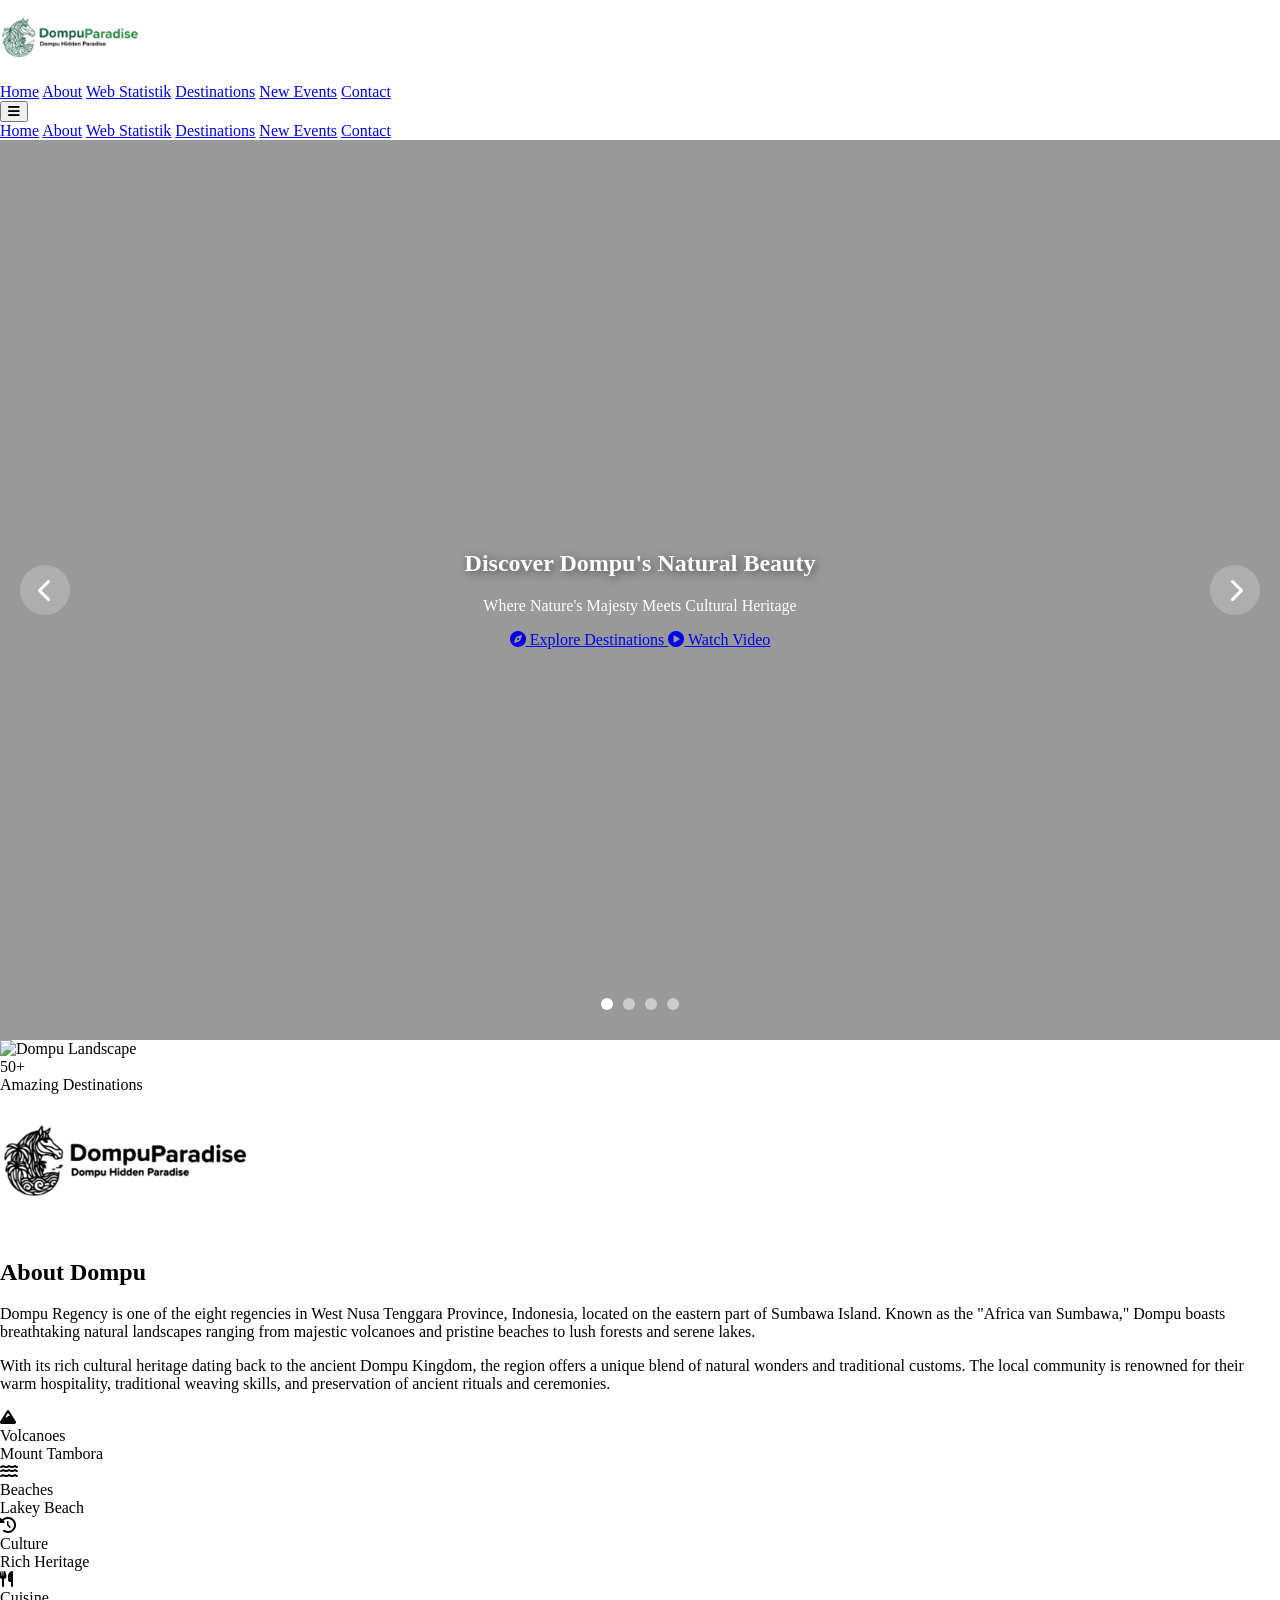
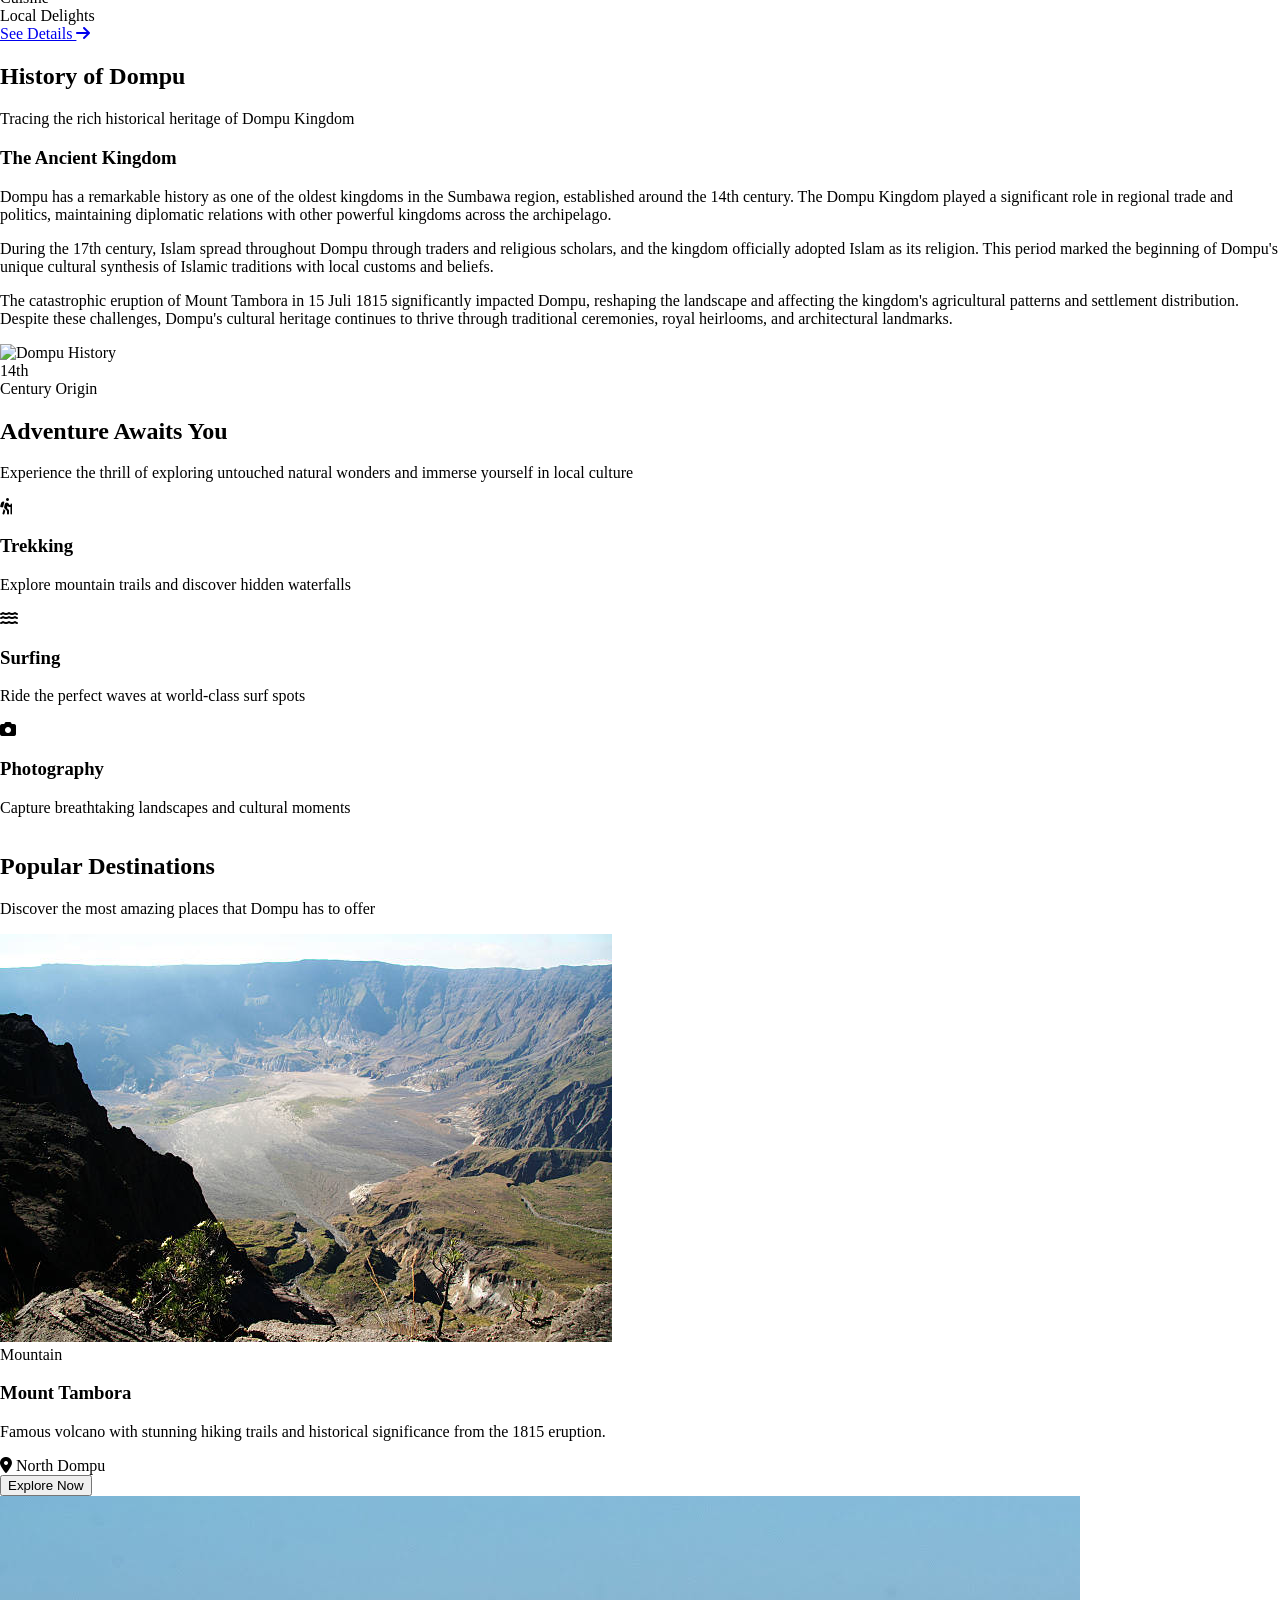
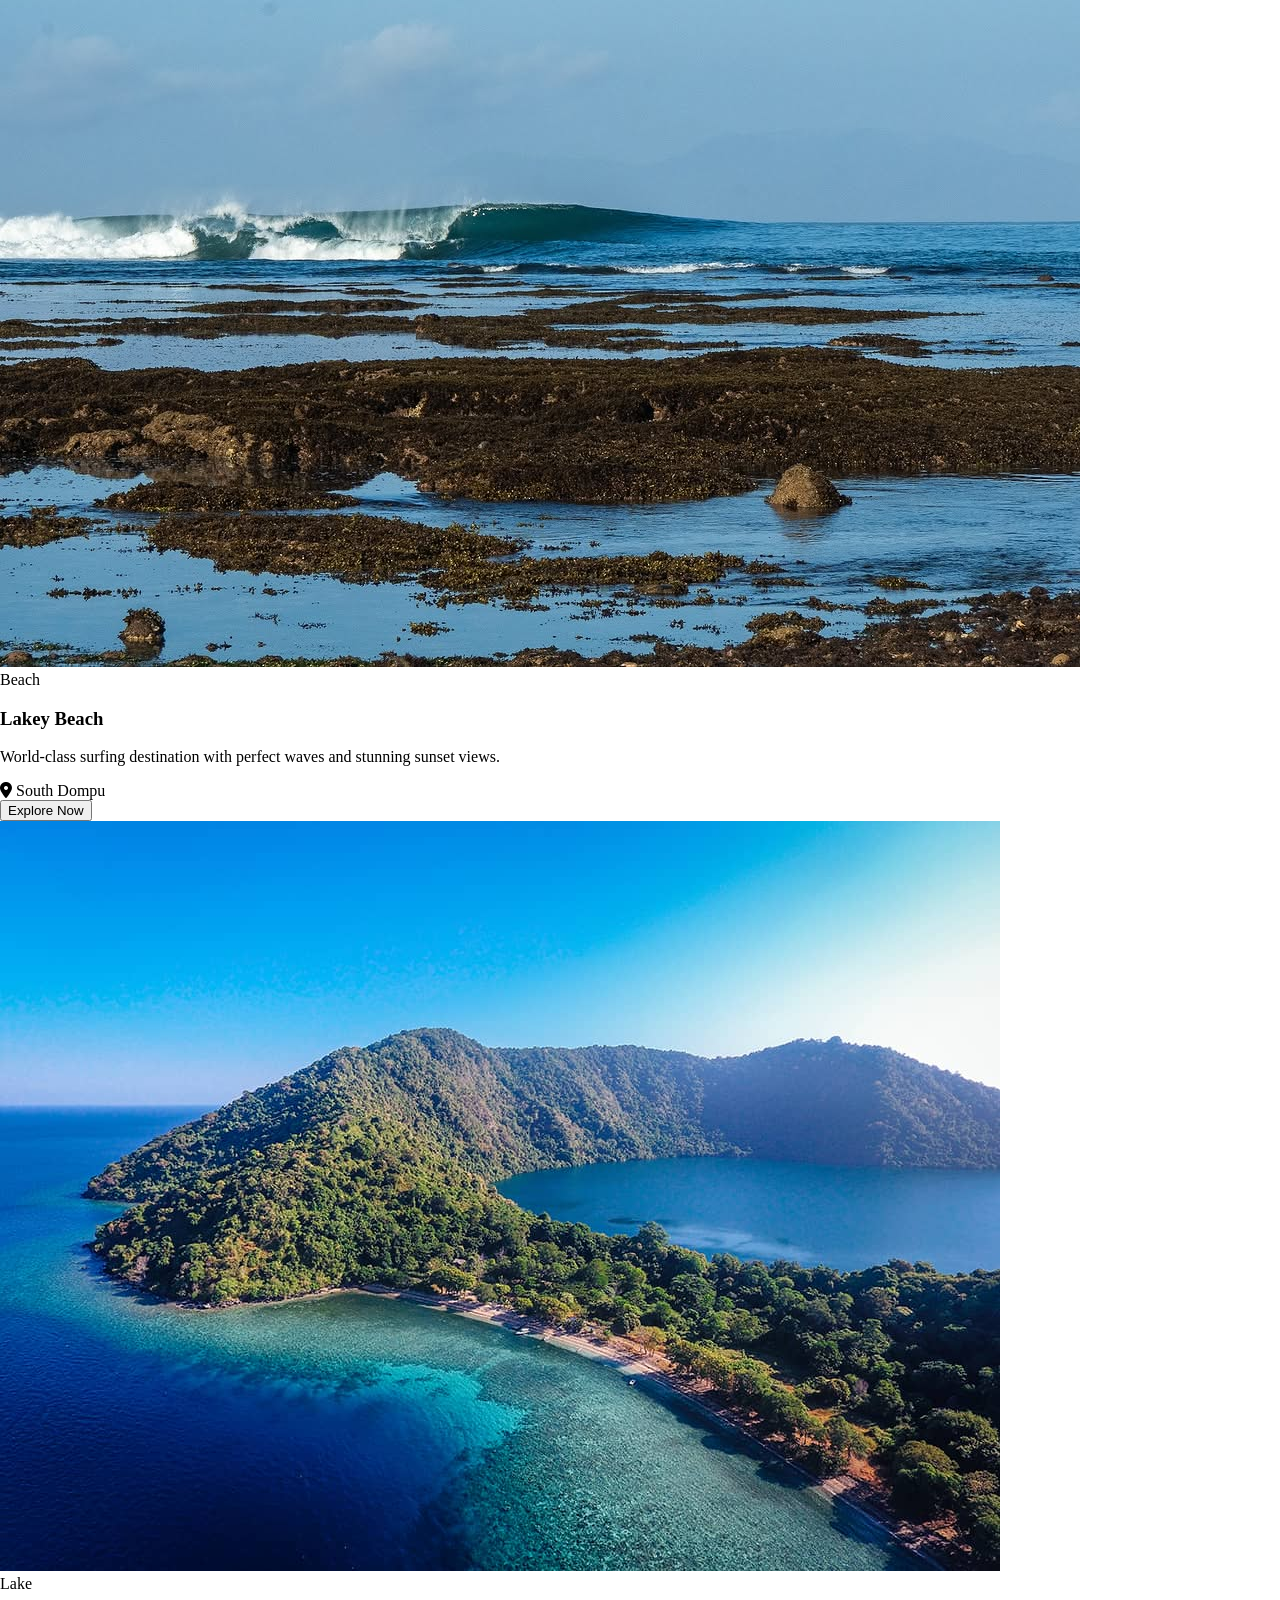
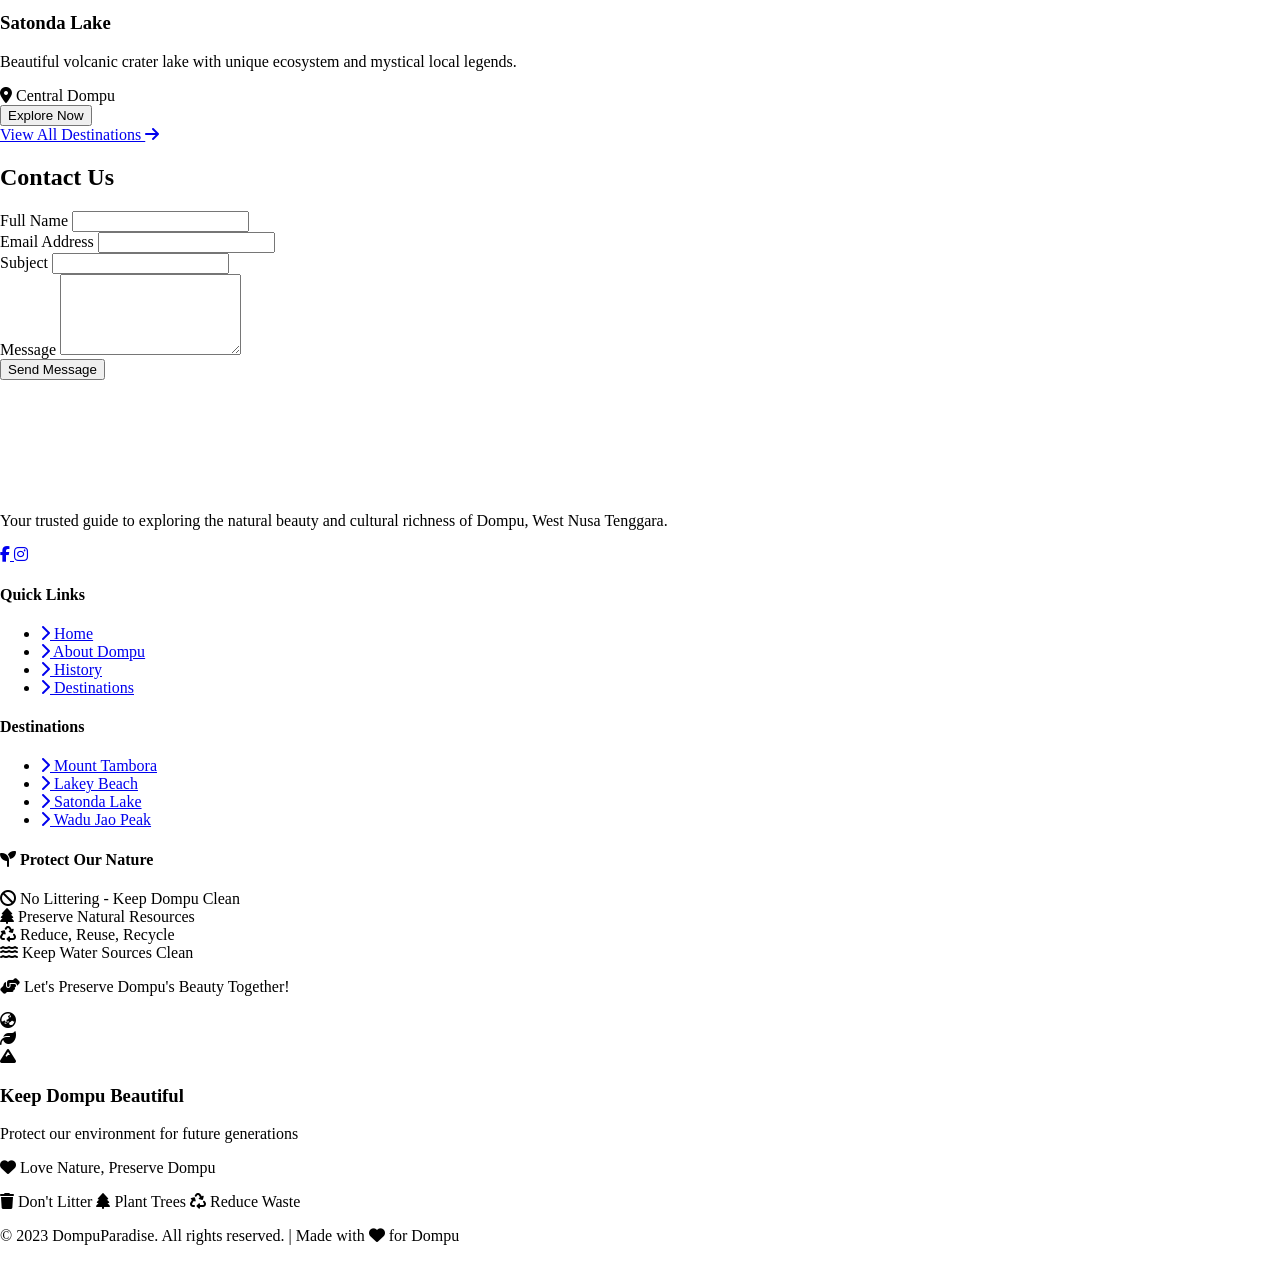
==== commit febf4456: "Update index.html" ====
--- a/index.html
+++ b/index.html
@@ -2,7 +2,7 @@
 <html lang="en">
 <head>
     <meta charset="UTF-8">
-    <meta name="viewport" content="width=device-width, initial-scale=1.0, maximum-scale=1.0, user-scalable=no">
+    <meta name="viewport" content="width=device-width, initial-scale=1.0, maximum-scale=1.0, user-scalable=no, shrink-to-fit=no">
     <title>DompuParadise</title>
     <link rel="icon" type="image/png" href="logo2.png">
     <script async src="https://pagead2.googlesyndication.com/pagead/js/adsbygoogle.js?client=ca-pub-3623715720068412"
@@ -41,45 +41,31 @@
         }
     </script>
     <style>
-        /* FIX: Prevent horizontal overflow */
+        /* FIX FOR MOBILE WHITE SPACE */
         * {
-            max-width: 100%;
+            max-width: 100vw;
             box-sizing: border-box;
         }
         
         html, body {
             overflow-x: hidden;
+            width: 100%;
+            margin: 0;
+            padding: 0;
             position: relative;
-            width: 100%;
-        }
-        
-        /* FIX: Improve mobile responsiveness */
-        @media (max-width: 640px) {
-            .container {
-                padding-left: 1rem;
-                padding-right: 1rem;
-            }
-            
-            .slide-content h1 {
-                font-size: 1.75rem !important;
-                line-height: 2.25rem !important;
-                padding: 0 0.5rem;
-            }
-            
-            .slide-content p {
-                font-size: 1rem !important;
-                line-height: 1.5rem !important;
-                padding: 0 0.5rem;
-            }
-            
-            .hero-slider {
-                height: 70vh !important;
-                min-height: 500px;
-            }
+        }
+        
+        .container {
+            max-width: 100% !important;
+            overflow-x: hidden;
+        }
+        
+        .row, .grid, .flex {
+            flex-wrap: wrap;
         }
         
         .parallax {
-            background-attachment: scroll; /* Changed from fixed for mobile performance */
+            background-attachment: fixed;
             background-position: center;
             background-repeat: no-repeat;
             background-size: cover;
@@ -87,7 +73,7 @@
         
         /* Custom scrollbar */
         ::-webkit-scrollbar {
-            width: 6px;
+            width: 8px;
         }
         
         ::-webkit-scrollbar-track {
@@ -103,19 +89,23 @@
             background: #15803d;
         }
 
-        /* Hero Slider Styles - Mobile Optimized */
+        /* Hero Slider Styles */
         .hero-slider {
             position: relative;
-            width: 100%;
-            height: 80vh;
+            width: 100vw;
+            height: 100vh;
             overflow: hidden;
+            left: 50%;
+            right: 50%;
+            margin-left: -50vw;
+            margin-right: -50vw;
         }
         
         .slides-container {
             display: flex;
             width: 100%;
             height: 100%;
-            transition: transform 1s ease-in-out;
+            transition: transform 1.5s ease-in-out;
         }
         
         .slide {
@@ -127,6 +117,7 @@
             align-items: center;
             justify-content: center;
             position: relative;
+            flex-shrink: 0;
         }
         
         .slide::after {
@@ -144,24 +135,24 @@
             z-index: 1;
             text-align: center;
             color: white;
-            max-width: 90%;
-            padding: 0 1rem;
+            max-width: 800px;
+            padding: 0 20px;
             width: 100%;
         }
         
         .slider-nav {
             position: absolute;
-            bottom: 20px;
+            bottom: 30px;
             left: 50%;
             transform: translateX(-50%);
             display: flex;
-            gap: 8px;
+            gap: 10px;
             z-index: 2;
         }
         
         .slider-dot {
-            width: 10px;
-            height: 10px;
+            width: 12px;
+            height: 12px;
             border-radius: 50%;
             background: rgba(255, 255, 255, 0.5);
             cursor: pointer;
@@ -177,45 +168,29 @@
             top: 50%;
             transform: translateY(-50%);
             background: rgba(255, 255, 255, 0.2);
-            width: 40px;
-            height: 40px;
+            width: 50px;
+            height: 50px;
             border-radius: 50%;
             display: flex;
             align-items: center;
             justify-content: center;
             color: white;
-            font-size: 18px;
+            font-size: 24px;
             cursor: pointer;
             z-index: 2;
             transition: background 0.3s ease;
         }
         
-        @media (max-width: 768px) {
-            .slider-arrow {
-                width: 36px;
-                height: 36px;
-                font-size: 16px;
-            }
-            
-            .slider-arrow.prev {
-                left: 10px;
-            }
-            
-            .slider-arrow.next {
-                right: 10px;
-            }
-        }
-        
         .slider-arrow:hover {
             background: rgba(255, 255, 255, 0.4);
         }
         
         .slider-arrow.prev {
-            left: 15px;
+            left: 20px;
         }
         
         .slider-arrow.next {
-            right: 15px;
+            right: 20px;
         }
 
         .hero-title {
@@ -232,6 +207,7 @@
             transform: translateY(0);
             opacity: 1;
         }
+        
         #logo{
              filter: brightness(0) invert(1);
         }
@@ -239,51 +215,98 @@
             filter: brightness(0) saturate(100%);
         }
         
-        /* FIX: Mobile menu improvements */
-        #mobile-menu {
-            max-height: 0;
-            transition: max-height 0.3s ease-out;
+        /* Mobile responsive fixes */
+        @media (max-width: 768px) {
+            .hero-slider {
+                height: 90vh;
+            }
+            
+            .slide-content {
+                padding: 0 15px;
+            }
+            
+            .hero-title {
+                font-size: 1.8rem;
+                line-height: 1.2;
+            }
+            
+            .slider-arrow {
+                width: 40px;
+                height: 40px;
+                font-size: 18px;
+            }
+            
+            .slider-arrow.prev {
+                left: 10px;
+            }
+            
+            .slider-arrow.next {
+                right: 10px;
+            }
+            
+            .slider-nav {
+                bottom: 20px;
+            }
+            
+            /* Fix image overflow */
+            img {
+                max-width: 100%;
+                height: auto;
+                display: block;
+            }
+            
+            /* Fix container padding */
+            .container {
+                padding-left: 15px;
+                padding-right: 15px;
+            }
+            
+            /* Adjust grid for mobile */
+            .grid-cols-2, .grid-cols-3, .grid-cols-4 {
+                grid-template-columns: 1fr !important;
+                gap: 1rem;
+            }
+        }
+        
+        @media (max-width: 480px) {
+            .hero-slider {
+                height: 80vh;
+            }
+            
+            .hero-title {
+                font-size: 1.5rem;
+            }
+            
+            .slider-arrow {
+                width: 35px;
+                height: 35px;
+                font-size: 16px;
+            }
+        }
+        
+        /* Ensure all sections are within viewport */
+        section {
+            width: 100%;
             overflow: hidden;
-        }
-        
-        #mobile-menu.show {
-            max-height: 300px;
-        }
-        
-        /* FIX: Button sizes for mobile */
-        .mobile-btn {
-            padding: 0.75rem 1.5rem !important;
-            font-size: 0.9rem !important;
-        }
-        
-        /* FIX: Image responsive */
-        img {
-            height: auto;
-        }
-        
-        /* FIX: Prevent text overflow */
-        .text-overflow-fix {
-            overflow-wrap: break-word;
-            word-wrap: break-word;
         }
     </style>
 </head>
 <body class="bg-gray-50 font-poppins scroll-smooth">
     <!-- Navbar -->
     <nav id="navbar" class="fixed top-0 left-0 w-full z-50 bg-white/90 backdrop-blur-md shadow-sm transition-all duration-500 navbar-hidden">
-        <div class="container mx-auto px-4 flex justify-between items-center">
+        <div class="container mx-auto px-3 flex justify-between items-center w-full">
             <a href="#" class="flex items-center">
-                <img class="fas fa-mountain text-yellow-500 mr-2" src="logo.png" width="120px" alt="Dompu Paradise Logo">
+                <img class="fas fa-mountain text-yellow-500 mr-2" src="logo.png" width="140px" alt="Dompu Logo">
             </a>
             
             <!-- Desktop Menu -->
             <div class="hidden md:flex space-x-8">
-                <a href="#home" class="text-gray-800 hover:text-green-600 transition duration-300 text-green-600 font-medium text-sm">Home</a>
-                <a href="about.html" class="text-gray-800 hover:text-green-600 transition duration-300 font-medium text-sm">About</a>
-                <a href="statistik.html" class="text-gray-800 hover:text-green-600 transition duration-300 font-medium text-sm">Web Statistik</a>
-                <a href="seemore.html" class="text-gray-800 hover:text-green-600 transition duration-300 font-medium text-sm">Destinations</a>
-                <a href="event.html" class="text-gray-800 hover:text-green-600 transition duration-300 font-medium text-sm">New Events</a>
-                <a href="contact.html" class="text-gray-800 hover:text-green-600 transition duration-300 font-medium text-sm">Contact</a>
+                <a href="#home" class="text-gray-800 hover:text-green-600 transition duration-300 text-green-600 font-medium">Home</a>
+                <a href="about.html" class="text-gray-800 hover:text-green-600 transition duration-300 font-medium">About</a>
+                <a href="statistik.html" class="text-gray-800 hover:text-green-600 transition duration-300 font-medium">Web Statistik</a>
+                <a href="seemore.html" class="text-gray-800 hover:text-green-600 transition duration-300 font-medium">Destinations</a>
+                <a href="event.html" class="text-gray-800 hover:text-green-600 transition duration-300 font-medium">New Events</a>
+                <a href="contact.html" class="text-gray-800 hover:text-green-600 transition duration-300 font-medium">Contact</a>
             </div>
             
             <!-- Mobile Menu Button -->
@@ -293,14 +316,14 @@
         </div>
         
         <!-- Mobile Menu -->
-        <div id="mobile-menu" class="md:hidden bg-white shadow-lg">
-            <div class="container mx-auto px-4 py-4 flex flex-col space-y-3">
-                <a href="#home" class="text-gray-800 hover:text-green-600 transition duration-300 text-green-600 font-medium py-2">Home</a>
-                <a href="about.html" class="text-gray-800 hover:text-green-600 transition duration-300 font-medium py-2">About</a>
-                <a href="statistik.html" class="text-gray-800 hover:text-green-600 transition duration-300 font-medium py-2">Web Statistik</a>
-                <a href="seemore.html" class="text-gray-800 hover:text-green-600 transition duration-300 font-medium py-2">Destinations</a>
-                <a href="event.html" class="text-gray-800 hover:text-green-600 transition duration-300 font-medium py-2">New Events</a>
-                <a href="contact.html" class="text-gray-800 hover:text-green-600 transition duration-300 font-medium py-2">Contact</a>
+        <div id="mobile-menu" class="md:hidden bg-white shadow-lg hidden w-full">
+            <div class="container mx-auto px-4 py-4 flex flex-col space-y-4 w-full">
+                <a href="#home" class="text-gray-800 hover:text-green-600 transition duration-300 text-green-600 font-medium">Home</a>
+                <a href="#about" class="text-gray-800 hover:text-green-600 transition duration-300 font-medium">About</a>
+                <a href="statistik.html" class="text-gray-800 hover:text-green-600 transition duration-300 font-medium">Web Statistik</a>
+                <a href="#destinations" class="text-gray-800 hover:text-green-600 transition duration-300 font-medium">Destinations</a>
+                <a href="event.html" class="text-gray-800 hover:text-green-600 transition duration-300 font-medium">New Events</a>
+                <a href="contact.html" class="text-gray-800 hover:text-green-600 transition duration-300 font-medium">Contact</a>
             </div>
         </div>
     </nav>
@@ -311,14 +334,14 @@
             <!-- Slide 1 -->
             <div class="slide" style="background-image: url('Artboard1.png')">
                 <div class="slide-content">
-                    <h1 class="hero-title text-2xl sm:text-3xl md:text-6xl font-bold mb-3 md:mb-4 text-overflow-fix">Discover Dompu's Natural Beauty</h1>
-                    <p class="text-base sm:text-lg md:text-2xl mb-6 md:mb-8">Where Nature's Majesty Meets Cultural Heritage</p>
-                    <div class="flex flex-col sm:flex-row gap-3 justify-center items-center">
-                        <a href="#destinations" class="bg-green-600 hover:bg-green-700 text-white px-6 py-3 rounded-full font-semibold transition-all duration-300 transform hover:scale-105 shadow-lg flex items-center gap-2 text-sm mobile-btn">
+                    <h1 class="hero-title text-4xl md:text-6xl font-bold mb-4">Discover Dompu's Natural Beauty</h1>
+                    <p class="text-xl md:text-2xl mb-8">Where Nature's Majesty Meets Cultural Heritage</p>
+                    <div class="flex flex-col sm:flex-row gap-4 justify-center items-center">
+                        <a href="#destinations" class="bg-green-600 hover:bg-green-700 text-white px-8 py-4 rounded-full font-semibold transition-all duration-300 transform hover:scale-105 shadow-lg flex items-center gap-2">
                             <i class="fas fa-compass"></i>
                             Explore Destinations
                         </a>
-                        <a href="#about" class="border-2 border-white hover:bg-white hover:text-green-700 text-white px-6 py-3 rounded-full font-semibold transition-all duration-300 transform hover:scale-105 flex items-center gap-2 text-sm mobile-btn">
+                        <a href="#about" class="border-2 border-white hover:bg-white hover:text-green-700 text-white px-8 py-4 rounded-full font-semibold transition-all duration-300 transform hover:scale-105 flex items-center gap-2">
                             <i class="fas fa-play-circle"></i>
                             Watch Video
                         </a>
@@ -329,14 +352,14 @@
             <!-- Slide 2 -->
             <div class="slide" style="background-image: url('TamboraImg/tambora\ gambar\ 1.jpg')">
                 <div class="slide-content">
-                    <h1 class="hero-title text-2xl sm:text-3xl md:text-6xl font-bold mb-3 md:mb-4 text-overflow-fix">Majestic Mount Tambora</h1>
-                    <p class="text-base sm:text-lg md:text-2xl mb-6 md:mb-8">Witness the Power of Nature's Creation</p>
-                    <div class="flex flex-col sm:flex-row gap-3 justify-center items-center">
-                        <a href="#destinations" class="bg-green-600 hover:bg-green-700 text-white px-6 py-3 rounded-full font-semibold transition-all duration-300 transform hover:scale-105 shadow-lg flex items-center gap-2 text-sm mobile-btn">
+                    <h1 class="hero-title text-4xl md:text-6xl font-bold mb-4">Majestic Mount Tambora</h1>
+                    <p class="text-xl md:text-2xl mb-8">Witness the Power of Nature's Creation</p>
+                    <div class="flex flex-col sm:flex-row gap-4 justify-center items-center">
+                        <a href="#destinations" class="bg-green-600 hover:bg-green-700 text-white px-8 py-4 rounded-full font-semibold transition-all duration-300 transform hover:scale-105 shadow-lg flex items-center gap-2">
                             <i class="fas fa-compass"></i>
                             Explore Destinations
                         </a>
-                        <a href="#about" class="border-2 border-white hover:bg-white hover:text-green-700 text-white px-6 py-3 rounded-full font-semibold transition-all duration-300 transform hover:scale-105 flex items-center gap-2 text-sm mobile-btn">
+                        <a href="#about" class="border-2 border-white hover:bg-white hover:text-green-700 text-white px-8 py-4 rounded-full font-semibold transition-all duration-300 transform hover:scale-105 flex items-center gap-2">
                             <i class="fas fa-play-circle"></i>
                             Watch Video
                         </a>
@@ -347,14 +370,14 @@
             <!-- Slide 3 -->
             <div class="slide" style="background-image: url('LakeyImg/gambar\ ke\ 8.jpeg')">
                 <div class="slide-content">
-                    <h1 class="hero-title text-2xl sm:text-3xl md:text-6xl font-bold mb-3 md:mb-4 text-overflow-fix">Pristine Lakey Beach</h1>
-                    <p class="text-base sm:text-lg md:text-2xl mb-6 md:mb-8">Surfing Paradise with Golden Sands</p>
-                    <div class="flex flex-col sm:flex-row gap-3 justify-center items-center">
-                        <a href="#destinations" class="bg-green-600 hover:bg-green-700 text-white px-6 py-3 rounded-full font-semibold transition-all duration-300 transform hover:scale-105 shadow-lg flex items-center gap-2 text-sm mobile-btn">
+                    <h1 class="hero-title text-4xl md:text-6xl font-bold mb-4">Pristine Lakey Beach</h1>
+                    <p class="text-xl md:text-2xl mb-8">Surfing Paradise with Golden Sands</p>
+                    <div class="flex flex-col sm:flex-row gap-4 justify-center items-center">
+                        <a href="#destinations" class="bg-green-600 hover:bg-green-700 text-white px-8 py-4 rounded-full font-semibold transition-all duration-300 transform hover:scale-105 shadow-lg flex items-center gap-2">
                             <i class="fas fa-compass"></i>
                             Explore Destinations
                         </a>
-                        <a href="#about" class="border-2 border-white hover:bg-white hover:text-green-700 text-white px-6 py-3 rounded-full font-semibold transition-all duration-300 transform hover:scale-105 flex items-center gap-2 text-sm mobile-btn">
+                        <a href="#about" class="border-2 border-white hover:bg-white hover:text-green-700 text-white px-8 py-4 rounded-full font-semibold transition-all duration-300 transform hover:scale-105 flex items-center gap-2">
                             <i class="fas fa-play-circle"></i>
                             Watch Video
                         </a>
@@ -365,14 +388,14 @@
             <!-- Slide 4 -->
             <div class="slide" style="background-image: url('Satonda-islan/gambar\ satonda\ 8.jpg')">
                 <div class="slide-content">
-                    <h1 class="hero-title text-2xl sm:text-3xl md:text-6xl font-bold mb-3 md:mb-4 text-overflow-fix">Satonda Island</h1>
-                    <p class="text-base sm:text-lg md:text-2xl mb-6 md:mb-8">Discover Hidden Natural Wonders</p>
-                    <div class="flex flex-col sm:flex-row gap-3 justify-center items-center">
-                        <a href="#destinations" class="bg-green-600 hover:bg-green-700 text-white px-6 py-3 rounded-full font-semibold transition-all duration-300 transform hover:scale-105 shadow-lg flex items-center gap-2 text-sm mobile-btn">
+                    <h1 class="hero-title text-4xl md:text-6xl font-bold mb-4">Satonda Island</h1>
+                    <p class="text-xl md:text-2xl mb-8">Discover Hidden Natural Wonders</p>
+                    <div class="flex flex-col sm:flex-row gap-4 justify-center items-center">
+                        <a href="#destinations" class="bg-green-600 hover:bg-green-700 text-white px-8 py-4 rounded-full font-semibold transition-all duration-300 transform hover:scale-105 shadow-lg flex items-center gap-2">
                             <i class="fas fa-compass"></i>
                             Explore Destinations
                         </a>
-                        <a href="#about" class="border-2 border-white hover:bg-white hover:text-green-700 text-white px-6 py-3 rounded-full font-semibold transition-all duration-300 transform hover:scale-105 flex items-center gap-2 text-sm mobile-btn">
+                        <a href="#about" class="border-2 border-white hover:bg-white hover:text-green-700 text-white px-8 py-4 rounded-full font-semibold transition-all duration-300 transform hover:scale-105 flex items-center gap-2">
                             <i class="fas fa-play-circle"></i>
                             Watch Video
                         </a>
@@ -399,73 +422,73 @@
     </section>
 
     <!-- About Section -->
-    <section id="about" class="py-12 md:py-20 bg-white">
-        <div class="container mx-auto px-4">
-            <div class="flex flex-col lg:flex-row items-center gap-8 md:gap-12">
-                <div class="lg:w-1/2 animate-fade-in">
-                    <div class="relative">
+    <section id="about" class="py-20 bg-white w-full overflow-hidden">
+        <div class="container mx-auto px-4 w-full">
+            <div class="flex flex-col lg:flex-row items-center gap-12 w-full">
+                <div class="lg:w-1/2 animate-fade-in w-full">
+                    <div class="relative w-full">
                         <img src="https://image.idntimes.com/post/20200716/80391792-3629027387137817-4589867388143650519-n-c0f231ba9e4bf04907819c17e4594f5c.jpg"
-                             alt="Dompu Landscape" class="rounded-xl md:rounded-2xl shadow-lg md:shadow-2xl w-full">
-                        <div class="absolute -bottom-4 -right-4 md:-bottom-6 md:-right-6 bg-green-600 text-white p-4 md:p-6 rounded-xl md:rounded-2xl shadow-lg md:shadow-xl">
-                            <div class="text-xl md:text-3xl font-bold">50+</div>
-                            <div class="text-xs md:text-sm">Amazing Destinations</div>
-                        </div>
-                    </div>
-                </div>
-                <div class="lg:w-1/2 animate-fade-in animation-delay-300 mt-8 md:mt-0">
-                    <img src="logo.png" width="200px" class="fade-in mb-4" id="logo1" alt="Dompu Logo">
-                    <h2 class="text-2xl md:text-5xl font-bold text-gray-800 mb-4 md:mb-6">
+                             alt="Dompu Landscape" class="rounded-2xl shadow-2xl w-full">
+                        <div class="absolute -bottom-6 -right-6 bg-green-600 text-white p-6 rounded-2xl shadow-xl">
+                            <div class="text-3xl font-bold">50+</div>
+                            <div class="text-sm">Amazing Destinations</div>
+                        </div>
+                    </div>
+                </div>
+                <div class="lg:w-1/2 animate-fade-in animation-delay-300 w-full">
+                    <img src="logo.png" width="250px" class="fade-in w-auto max-w-full" id="logo1" alt="Dompu Logo">
+                    <h2 class="text-4xl md:text-5xl font-bold text-gray-800 mb-6">
                         About <span class="text-green-600">Dompu</span>
                     </h2>
-                    <p class="text-gray-600 mb-4 text-sm md:text-lg leading-relaxed text-overflow-fix">
+                    <p class="text-gray-600 mb-6 text-lg leading-relaxed">
                         Dompu Regency is one of the eight regencies in West Nusa Tenggara Province, Indonesia, located on the eastern part of Sumbawa Island. 
                         Known as the "Africa van Sumbawa," Dompu boasts breathtaking natural landscapes ranging from majestic volcanoes and pristine 
                         beaches to lush forests and serene lakes.
                     </p>
-                    <p class="text-gray-600 mb-6 text-sm md:text-lg leading-relaxed text-overflow-fix">
+                    <p class="text-gray-600 mb-6 text-lg leading-relaxed">
                         With its rich cultural heritage dating back to the ancient Dompu Kingdom, the region offers a unique blend of natural wonders and 
                         traditional customs. The local community is renowned for their warm hospitality, traditional weaving skills, and preservation of 
                         ancient rituals and ceremonies.
                     </p>
-                    <div class="grid grid-cols-2 gap-4 md:gap-6 mb-6 md:mb-8">
-                        <div class="flex items-center gap-2 md:gap-3">
-                            <div class="w-10 h-10 md:w-12 md:h-12 bg-green-100 rounded-full flex items-center justify-center text-green-600">
-                                <i class="fas fa-mountain text-sm md:text-base"></i>
+                    <div class="grid grid-cols-2 gap-6 mb-8 w-full">
+                        <div class="flex items-center gap-3 w-full">
+                            <div class="w-12 h-12 bg-green-100 rounded-full flex items-center justify-center text-green-600">
+                                <i class="fas fa-mountain"></i>
                             </div>
                             <div>
-                                <div class="font-bold text-gray-800 text-sm md:text-base">Volcanoes</div>
-                                <div class="text-xs md:text-sm text-gray-600">Mount Tambora</div>
+                                <div class="font-bold text-gray-800">Volcanoes</div>
+                                <div class="text-sm text-gray-600">Mount Tambora</div>
                             </div>
                         </div>
-                        <div class="flex items-center gap-2 md:gap-3">
-                            <div class="w-10 h-10 md:w-12 md:h-12 bg-blue-100 rounded-full flex items-center justify-center text-blue-600">
-                                <i class="fas fa-water text-sm md:text-base"></i>
+                        <div class="flex items-center gap-3 w-full">
+                            <div class="w-12 h-12 bg-blue-100 rounded-full flex items-center justify-center text-blue-600">
+                                <i class="fas fa-water"></i>
                             </div>
                             <div>
-                                <div class="font-bold text-gray-800 text-sm md:text-base">Beaches</div>
-                                <div class="text-xs md:text-sm text-gray-600">Lakey Beach</div>
+                                <div class="font-bold text-gray-800">Beaches</div>
+                                <div class="text-sm text-gray-600">Lakey Beach</div>
                             </div>
                         </div>
-                        <div class="flex items-center gap-2 md:gap-3">
-                            <div class="w-10 h-10 md:w-12 md:h-12 bg-yellow-100 rounded-full flex items-center justify-center text-yellow-600">
-                                <i class="fas fa-history text-sm md:text-base"></i>
+                        <div class="flex items-center gap-3 w-full">
+                            <div class="w-12 h-12 bg-yellow-100 rounded-full flex items-center justify-center text-yellow-600">
+                                <i class="fas fa-history"></i>
                             </div>
                             <div>
-                                <div class="font-bold text-gray-800 text-sm md:text-base">Culture</div>
-                                <div class="text-xs md:text-sm text-gray-600">Rich Heritage</div>
+                                <div class="font-bold text-gray-800">Culture</div>
+                                <div class="text-sm text-gray-600">Rich Heritage</div>
                             </div>
                         </div>
-                        <div class="flex items-center gap-2 md:gap-3">
-                            <div class="w-10 h-10 md:w-12 md:h-12 bg-purple-100 rounded-full flex items-center justify-center text-purple-600">
-                                <i class="fas fa-utensils text-sm md:text-base"></i>
+                        <div class="flex items-center gap-3 w-full">
+                            <div class="w-12 h-12 bg-purple-100 rounded-full flex items-center justify-center text-purple-600">
+                                <i class="fas fa-utensils"></i>
                             </div>
                             <div>
-                                <div class="font-bold text-gray-800 text-sm md:text-base">Cuisine</div>
-                                <div class="text-xs md:text-sm text-gray-600">Local Delights</div>
+                                <div class="font-bold text-gray-800">Cuisine</div>
+                                <div class="text-sm text-gray-600">Local Delights</div>
                             </div>
                         </div>
                     </div>
-                    <a href="about.html" class="inline-flex items-center gap-2 bg-green-600 hover:bg-green-700 text-white px-4 py-2 md:px-6 md:py-3 rounded-full font-semibold transition duration-300 transform hover:scale-105 text-sm md:text-base mobile-btn">
+                    <a href="about.html" class="inline-flex items-center gap-2 bg-green-600 hover:bg-green-700 text-white px-6 py-3 rounded-full font-semibold transition duration-300 transform hover:scale-105">
                         See Details
                         <i class="fas fa-arrow-right"></i>
                     </a>
@@ -475,45 +498,45 @@
     </section>
 
     <!-- History Section -->
-    <section id="history" class="py-12 md:py-20 bg-gray-50">
-        <div class="container mx-auto px-4">
-            <div class="text-center mb-8 md:mb-16 animate-fade-in">
-                <h2 class="text-2xl md:text-5xl font-bold text-gray-800 mb-3 md:mb-4">
+    <section id="history" class="py-20 bg-gray-50 w-full overflow-hidden">
+        <div class="container mx-auto px-4 w-full">
+            <div class="text-center mb-16 animate-fade-in w-full">
+                <h2 class="text-4xl md:text-5xl font-bold text-gray-800 mb-4">
                     History of <span class="text-green-600">Dompu</span>
                 </h2>
-                <p class="text-base md:text-xl text-gray-600 max-w-2xl mx-auto px-2">
+                <p class="text-xl text-gray-600 max-w-2xl mx-auto">
                     Tracing the rich historical heritage of Dompu Kingdom
                 </p>
             </div>
 
-            <div class="grid grid-cols-1 lg:grid-cols-2 gap-8 md:gap-12 items-center">
-                <div class="animate-fade-in">
-                    <div class="bg-white rounded-xl md:rounded-2xl shadow-lg p-6 md:p-8">
-                        <h3 class="text-xl md:text-2xl font-bold text-gray-800 mb-4 md:mb-6">The Ancient Kingdom</h3>
-                        <p class="text-gray-600 mb-3 md:mb-4 leading-relaxed text-sm md:text-base">
+            <div class="grid grid-cols-1 lg:grid-cols-2 gap-12 items-center w-full">
+                <div class="animate-fade-in w-full">
+                    <div class="bg-white rounded-2xl shadow-lg p-8 w-full">
+                        <h3 class="text-2xl font-bold text-gray-800 mb-6">The Ancient Kingdom</h3>
+                        <p class="text-gray-600 mb-4 leading-relaxed">
                             Dompu has a remarkable history as one of the oldest kingdoms in the Sumbawa region, established around the 14th century. 
                             The Dompu Kingdom played a significant role in regional trade and politics, maintaining diplomatic relations with other 
                             powerful kingdoms across the archipelago.
                         </p>
-                        <p class="text-gray-600 mb-3 md:mb-4 leading-relaxed text-sm md:text-base">
+                        <p class="text-gray-600 mb-4 leading-relaxed">
                             During the 17th century, Islam spread throughout Dompu through traders and religious scholars, and the kingdom officially 
                             adopted Islam as its religion. This period marked the beginning of Dompu's unique cultural synthesis of Islamic traditions 
                             with local customs and beliefs.
                         </p>
-                        <p class="text-gray-600 leading-relaxed text-sm md:text-base">
+                        <p class="text-gray-600 leading-relaxed">
                             The catastrophic eruption of Mount Tambora in 15 Juli 1815 significantly impacted Dompu, reshaping the landscape and affecting 
                             the kingdom's agricultural patterns and settlement distribution. Despite these challenges, Dompu's cultural heritage 
                             continues to thrive through traditional ceremonies, royal heirlooms, and architectural landmarks.
                         </p>
                     </div>
                 </div>
-                <div class="animate-fade-in animation-delay-300 mt-8 md:mt-0">
-                    <div class="relative">
+                <div class="animate-fade-in animation-delay-300 w-full">
+                    <div class="relative w-full">
                         <img src="https://blogger.googleusercontent.com/img/b/R29vZ2xl/AVvXsEhUq0Yaz6Nq3tWxRc963LPaDicEgqOfzrgY9hXzpKhGWHpmpNKo4px8qAN6w-GueZRyTmOlSipXgeBxUQOolxuh64WaTeDcdF35NppUZZmt49OACBmx23MHG2a97O1wVFy0wbj9jkOcx4cy/s1451/Screenshot_20181227-155251%257E01.png" 
-                             alt="Dompu History" class="rounded-xl md:rounded-2xl shadow-lg md:shadow-2xl w-full">
-                        <div class="absolute -bottom-4 -left-4 md:-bottom-6 md:-left-6 bg-yellow-600 text-white p-4 md:p-6 rounded-xl md:rounded-2xl shadow-lg md:shadow-xl">
-                            <div class="text-xl md:text-3xl font-bold">14th</div>
-                            <div class="text-xs md:text-sm">Century Origin</div>
+                             alt="Dompu History" class="rounded-2xl shadow-2xl w-full">
+                        <div class="absolute -bottom-6 -left-6 bg-yellow-600 text-white p-6 rounded-2xl shadow-xl">
+                            <div class="text-3xl font-bold">14th</div>
+                            <div class="text-sm">Century Origin</div>
                         </div>
                     </div>
                 </div>
@@ -522,70 +545,70 @@
     </section>
 
     <!-- Parallax Middle Section -->
-    <section class="parallax py-16 md:py-32 relative" 
+    <section class="parallax py-32 relative w-full overflow-hidden" 
              style="background-image: url('pacuankuda/gambar5.webp')">
-        <div class="absolute inset-0 bg-black/50"></div>
-        <div class="container mx-auto px-4 text-center text-white relative z-10">
-            <h2 class="text-2xl md:text-6xl font-bold mb-4 md:mb-6 animate-fade-in">
+        <div class="absolute inset-0 bg-black/50 w-full"></div>
+        <div class="container mx-auto px-4 text-center text-white relative z-10 w-full">
+            <h2 class="text-4xl md:text-6xl font-bold mb-6 animate-fade-in">
                 Adventure Awaits You
             </h2>
-            <p class="text-base md:text-2xl mb-6 md:mb-8 max-w-3xl mx-auto px-2 animate-fade-in animation-delay-300">
+            <p class="text-xl md:text-2xl mb-8 max-w-3xl mx-auto animate-fade-in animation-delay-300">
                 Experience the thrill of exploring untouched natural wonders and immerse yourself in local culture
             </p>
-            <div class="grid grid-cols-1 md:grid-cols-3 gap-6 md:gap-8 mt-8 md:mt-16">
-                <div class="bg-white/10 backdrop-blur-md rounded-xl md:rounded-2xl p-6 md:p-8 border border-white/20 animate-float">
-                    <i class="fas fa-hiking text-2xl md:text-4xl mb-3 md:mb-4 text-yellow-400"></i>
-                    <h3 class="text-lg md:text-2xl font-bold mb-2 md:mb-3">Trekking</h3>
-                    <p class="text-white/80 text-sm md:text-base">Explore mountain trails and discover hidden waterfalls</p>
-                </div>
-                <div class="bg-white/10 backdrop-blur-md rounded-xl md:rounded-2xl p-6 md:p-8 border border-white/20 animate-float animation-delay-200">
-                    <i class="fas fa-water text-2xl md:text-4xl mb-3 md:mb-4 text-blue-400"></i>
-                    <h3 class="text-lg md:text-2xl font-bold mb-2 md:mb-3">Surfing</h3>
-                    <p class="text-white/80 text-sm md:text-base">Ride the perfect waves at world-class surf spots</p>
-                </div>
-                <div class="bg-white/10 backdrop-blur-md rounded-xl md:rounded-2xl p-6 md:p-8 border border-white/20 animate-float animation-delay-400">
-                    <i class="fas fa-camera text-2xl md:text-4xl mb-3 md:mb-4 text-green-400"></i>
-                    <h3 class="text-lg md:text-2xl font-bold mb-2 md:mb-3">Photography</h3>
-                    <p class="text-white/80 text-sm md:text-base">Capture breathtaking landscapes and cultural moments</p>
+            <div class="grid grid-cols-1 md:grid-cols-3 gap-8 mt-16 w-full">
+                <div class="bg-white/10 backdrop-blur-md rounded-2xl p-8 border border-white/20 animate-float w-full">
+                    <i class="fas fa-hiking text-4xl mb-4 text-yellow-400"></i>
+                    <h3 class="text-2xl font-bold mb-3">Trekking</h3>
+                    <p class="text-white/80">Explore mountain trails and discover hidden waterfalls</p>
+                </div>
+                <div class="bg-white/10 backdrop-blur-md rounded-2xl p-8 border border-white/20 animate-float animation-delay-200 w-full">
+                    <i class="fas fa-water text-4xl mb-4 text-blue-400"></i>
+                    <h3 class="text-2xl font-bold mb-3">Surfing</h3>
+                    <p class="text-white/80">Ride the perfect waves at world-class surf spots</p>
+                </div>
+                <div class="bg-white/10 backdrop-blur-md rounded-2xl p-8 border border-white/20 animate-float animation-delay-400 w-full">
+                    <i class="fas fa-camera text-4xl mb-4 text-green-400"></i>
+                    <h3 class="text-2xl font-bold mb-3">Photography</h3>
+                    <p class="text-white/80">Capture breathtaking landscapes and cultural moments</p>
                 </div>
             </div>
         </div>
     </section>
 
     <!-- Destinations Section -->
-    <section id="destinations" class="py-12 md:py-20 bg-gray-50">
-        <div class="container mx-auto px-4">
-            <div class="text-center mb-8 md:mb-16 animate-fade-in">
-                <h2 class="text-2xl md:text-5xl font-bold text-gray-800 mb-3 md:mb-4">
+    <section id="destinations" class="py-20 bg-gray-50 w-full overflow-hidden">
+        <div class="container mx-auto px-4 w-full">
+            <div class="text-center mb-16 animate-fade-in w-full">
+                <h2 class="text-4xl md:text-5xl font-bold text-gray-800 mb-4">
                     Popular <span class="text-green-600">Destinations</span>
                 </h2>
-                <p class="text-base md:text-xl text-gray-600 max-w-2xl mx-auto px-2">
+                <p class="text-xl text-gray-600 max-w-2xl mx-auto">
                     Discover the most amazing places that Dompu has to offer
                 </p>
             </div>
 
-            <div class="grid grid-cols-1 md:grid-cols-2 lg:grid-cols-3 gap-6 md:gap-8">
+            <div class="grid grid-cols-1 md:grid-cols-2 lg:grid-cols-3 gap-8 w-full">
                 <!-- Destination 1 -->
-                <div class="bg-white rounded-xl md:rounded-2xl shadow-lg overflow-hidden transition-all duration-300 hover:shadow-xl md:hover:shadow-2xl hover:scale-[1.02] md:hover:scale-105 animate-fade-in">
-                    <div class="relative overflow-hidden">
+                <div class="bg-white rounded-2xl shadow-lg overflow-hidden transition-all duration-300 hover:shadow-2xl hover:scale-105 animate-fade-in w-full">
+                    <div class="relative overflow-hidden w-full">
                         <img src="TamboraImg/tambora gambar 1.jpg" 
-                             alt="Mount Tambora" class="w-full h-48 md:h-64 object-cover transition-transform duration-500 hover:scale-110">
-                        <div class="absolute top-3 right-3 md:top-4 md:right-4 bg-green-600 text-white px-2 py-1 md:px-3 md:py-1 rounded-full text-xs md:text-sm font-semibold">
+                             alt="Mount Tambora" class="w-full h-64 object-cover transition-transform duration-500 hover:scale-110">
+                        <div class="absolute top-4 right-4 bg-green-600 text-white px-3 py-1 rounded-full text-sm font-semibold">
                             Mountain
                         </div>
                     </div>
-                    <div class="p-4 md:p-6">
-                        <h3 class="text-lg md:text-2xl font-bold text-gray-800 mb-2 md:mb-3">Mount Tambora</h3>
-                        <p class="text-gray-600 mb-3 md:mb-4 leading-relaxed text-sm md:text-base">
+                    <div class="p-6 w-full">
+                        <h3 class="text-2xl font-bold text-gray-800 mb-3">Mount Tambora</h3>
+                        <p class="text-gray-600 mb-4 leading-relaxed">
                             Famous volcano with stunning hiking trails and historical significance from the 1815 eruption.
                         </p>
-                        <div class="flex items-center justify-between mb-3 md:mb-4">
-                            <div class="text-green-600 font-semibold text-sm md:text-base">
+                        <div class="flex items-center justify-between mb-4">
+                            <div class="text-green-600 font-semibold">
                                 <i class="fas fa-map-marker-alt mr-1"></i> North Dompu
                             </div>
                         </div>
                         <a href="tambora.html">
-                        <button class="w-full bg-green-600 hover:bg-green-700 text-white py-2 md:py-3 rounded-lg md:rounded-xl font-semibold transition duration-300 transform hover:scale-105 text-sm md:text-base">
+                        <button class="w-full bg-green-600 hover:bg-green-700 text-white py-3 rounded-xl font-semibold transition duration-300 transform hover:scale-105">
                             Explore Now
                         </button>
                         </a>
@@ -593,52 +616,52 @@
                 </div>
 
                 <!-- Destination 2 -->
-                <div class="bg-white rounded-xl md:rounded-2xl shadow-lg overflow-hidden transition-all duration-300 hover:shadow-xl md:hover:shadow-2xl hover:scale-[1.02] md:hover:scale-105 animate-fade-in animation-delay-200">
-                    <div class="relative overflow-hidden">
+                <div class="bg-white rounded-2xl shadow-lg overflow-hidden transition-all duration-300 hover:shadow-2xl hover:scale-105 animate-fade-in animation-delay-200 w-full">
+                    <div class="relative overflow-hidden w-full">
                         <img src="LakeyImg/gambar ke7.jpeg" 
-                             alt="Lakey Beach" class="w-full h-48 md:h-64 object-cover transition-transform duration-500 hover:scale-110">
-                        <div class="absolute top-3 right-3 md:top-4 md:right-4 bg-blue-600 text-white px-2 py-1 md:px-3 md:py-1 rounded-full text-xs md:text-sm font-semibold">
+                             alt="Lakey Beach" class="w-full h-64 object-cover transition-transform duration-500 hover:scale-110">
+                        <div class="absolute top-4 right-4 bg-blue-600 text-white px-3 py-1 rounded-full text-sm font-semibold">
                             Beach
                         </div>
                     </div>
-                    <div class="p-4 md:p-6">
-                        <h3 class="text-lg md:text-2xl font-bold text-gray-800 mb-2 md:mb-3">Lakey Beach</h3>
-                        <p class="text-gray-600 mb-3 md:mb-4 leading-relaxed text-sm md:text-base">
+                    <div class="p-6 w-full">
+                        <h3 class="text-2xl font-bold text-gray-800 mb-3">Lakey Beach</h3>
+                        <p class="text-gray-600 mb-4 leading-relaxed">
                             World-class surfing destination with perfect waves and stunning sunset views.
                         </p>
-                        <div class="flex items-center justify-between mb-3 md:mb-4">
-                            <div class="text-green-600 font-semibold text-sm md:text-base">
+                        <div class="flex items-center justify-between mb-4">
+                            <div class="text-green-600 font-semibold">
                                 <i class="fas fa-map-marker-alt mr-1"></i> South Dompu
                             </div>
                         </div>
                         <a href="PantaiLakey.html">
-                        <button class="w-full bg-green-600 hover:bg-green-700 text-white py-2 md:py-3 rounded-lg md:rounded-xl font-semibold transition duration-300 transform hover:scale-105 text-sm md:text-base">
+                        <button class="w-full bg-green-600 hover:bg-green-700 text-white py-3 rounded-xl font-semibold transition duration-300 transform hover:scale-105">
                         Explore Now</button>
                         </a>
                     </div>
                 </div>
 
                 <!-- Destination 3 -->
-                <div class="bg-white rounded-xl md:rounded-2xl shadow-lg overflow-hidden transition-all duration-300 hover:shadow-xl md:hover:shadow-2xl hover:scale-[1.02] md:hover:scale-105 animate-fade-in animation-delay-400">
-                    <div class="relative overflow-hidden">
+                <div class="bg-white rounded-2xl shadow-lg overflow-hidden transition-all duration-300 hover:shadow-2xl hover:scale-105 animate-fade-in animation-delay-400 w-full">
+                    <div class="relative overflow-hidden w-full">
                         <img src="Satonda-islan/satonda gambar 1.jpg" 
-                             alt="Satonda Lake" class="w-full h-48 md:h-64 object-cover transition-transform duration-500 hover:scale-110">
-                        <div class="absolute top-3 right-3 md:top-4 md:right-4 bg-purple-600 text-white px-2 py-1 md:px-3 md:py-1 rounded-full text-xs md:text-sm font-semibold">
+                             alt="Satonda Lake" class="w-full h-64 object-cover transition-transform duration-500 hover:scale-110">
+                        <div class="absolute top-4 right-4 bg-purple-600 text-white px-3 py-1 rounded-full text-sm font-semibold">
                             Lake
                         </div>
                     </div>
-                    <div class="p-4 md:p-6">
-                        <h3 class="text-lg md:text-2xl font-bold text-gray-800 mb-2 md:mb-3">Satonda Lake</h3>
-                        <p class="text-gray-600 mb-3 md:mb-4 leading-relaxed text-sm md:text-base">
+                    <div class="p-6 w-full">
+                        <h3 class="text-2xl font-bold text-gray-800 mb-3">Satonda Lake</h3>
+                        <p class="text-gray-600 mb-4 leading-relaxed">
                             Beautiful volcanic crater lake with unique ecosystem and mystical local legends.
                         </p>
-                        <div class="flex items-center justify-between mb-3 md:mb-4">
-                            <div class="text-green-600 font-semibold text-sm md:text-base">
+                        <div class="flex items-center justify-between mb-4">
+                            <div class="text-green-600 font-semibold">
                                 <i class="fas fa-map-marker-alt mr-1"></i> Central Dompu
                             </div>
                         </div>
                         <a href="SatondaLake.html">
-                        <button class="w-full bg-green-600 hover:bg-green-700 text-white py-2 md:py-3 rounded-lg md:rounded-xl font-semibold transition duration-300 transform hover:scale-105 text-sm md:text-base">
+                        <button class="w-full bg-green-600 hover:bg-green-700 text-white py-3 rounded-xl font-semibold transition duration-300 transform hover:scale-105">
                             Explore Now
                         </button>
                         </a>
@@ -646,8 +669,8 @@
                 </div>
             </div>
 
-            <div class="text-center mt-8 md:mt-12 animate-fade-in">
-                <a href="seemore.html" class="inline-flex items-center gap-2 border-2 border-green-600 text-green-600 hover:bg-green-600 hover:text-white px-6 py-3 md:px-8 md:py-4 rounded-full font-semibold transition-all duration-300 transform hover:scale-105 text-sm md:text-base mobile-btn">
+            <div class="text-center mt-12 animate-fade-in w-full">
+                <a href="seemore.html" class="inline-flex items-center gap-2 border-2 border-green-600 text-green-600 hover:bg-green-600 hover:text-white px-8 py-4 rounded-full font-semibold transition-all duration-300 transform hover:scale-105">
                     View All Destinations
                     <i class="fas fa-arrow-right"></i>
                 </a>
@@ -655,32 +678,32 @@
         </div>
     </section>
 
-    <section id="contact" class="py-12 md:py-20 bg-blue-50">
-        <div class="container mx-auto px-4">
-            <div class="max-w-4xl mx-auto">
-                <h2 class="text-2xl md:text-4xl font-bold text-center text-gray-800 mb-8 md:mb-12">Contact Us</h2>
+    <section id="contact" class="py-20 bg-blue-50 w-full overflow-hidden">
+        <div class="container mx-auto px-4 w-full">
+            <div class="max-w-4xl mx-auto w-full">
+                <h2 class="text-3xl md:text-4xl font-bold text-center text-gray-800 mb-12">Contact Us</h2>
                 
-                <div class="bg-white rounded-lg md:rounded-xl p-6 md:p-8 shadow-lg">
-                    <form action="https://formspree.io/f/xwpwrbbr" method="post" class="space-y-4 md:space-y-6">
-                    <div class="grid grid-cols-1 md:grid-cols-2 gap-4 md:gap-6">
-                        <div>
-                        <label for="name" class="block text-gray-700 mb-2 text-sm md:text-base">Full Name</label>
-                        <input type="text" id="name" name="name" class="w-full px-3 py-2 md:px-4 md:py-2 border border-gray-300 rounded-lg focus:outline-none focus:ring-2 focus:ring-blue-500 text-sm md:text-base" required>
-                        </div>
-                        <div>
-                        <label for="email" class="block text-gray-700 mb-2 text-sm md:text-base">Email Address</label>
-                        <input type="email" id="email" name="email" class="w-full px-3 py-2 md:px-4 md:py-2 border border-gray-300 rounded-lg focus:outline-none focus:ring-2 focus:ring-blue-500 text-sm md:text-base" required>
-                        </div>
-                    </div>
-                    <div>
-                        <label for="subject" class="block text-gray-700 mb-2 text-sm md:text-base">Subject</label>
-                        <input type="text" id="subject" name="subject" class="w-full px-3 py-2 md:px-4 md:py-2 border border-gray-300 rounded-lg focus:outline-none focus:ring-2 focus:ring-blue-500 text-sm md:text-base" required>
-                    </div>
-                    <div>
-                        <label for="message" class="block text-gray-700 mb-2 text-sm md:text-base">Message</label>
-                        <textarea id="message" name="message" rows="4" class="w-full px-3 py-2 md:px-4 md:py-2 border border-gray-300 rounded-lg focus:outline-none focus:ring-2 focus:ring-blue-500 text-sm md:text-base" required></textarea>
-                    </div>
-                    <button type="submit" class="bg-green-600 hover:bg-green-500 text-white px-4 py-3 md:px-6 md:py-3 rounded-lg font-semibold transition duration-300 w-full text-sm md:text-base"> Send Message </button>
+                <div class="bg-white rounded-xl p-8 shadow-lg w-full">
+                    <form action="https://formspree.io/f/xwpwrbbr" method="post" class="space-y-6 w-full">
+                    <div class="grid grid-cols-1 md:grid-cols-2 gap-6 w-full">
+                        <div class="w-full">
+                        <label for="name" class="block text-gray-700 mb-2">Full Name</label>
+                        <input type="text" id="name" name="name" class="w-full px-4 py-2 border border-gray-300 rounded-lg focus:outline-none focus:ring-2 focus:ring-blue-500" required>
+                        </div>
+                        <div class="w-full">
+                        <label for="email" class="block text-gray-700 mb-2">Email Address</label>
+                        <input type="email" id="email" name="email" class="w-full px-4 py-2 border border-gray-300 rounded-lg focus:outline-none focus:ring-2 focus:ring-blue-500" required>
+                        </div>
+                    </div>
+                    <div class="w-full">
+                        <label for="subject" class="block text-gray-700 mb-2">Subject</label>
+                        <input type="text" id="subject" name="subject" class="w-full px-4 py-2 border border-gray-300 rounded-lg focus:outline-none focus:ring-2 focus:ring-blue-500" required>
+                    </div>
+                    <div class="w-full">
+                        <label for="message" class="block text-gray-700 mb-2">Message</label>
+                        <textarea id="message" name="message" rows="5" class="w-full px-4 py-2 border border-gray-300 rounded-lg focus:outline-none focus:ring-2 focus:ring-blue-500" required></textarea>
+                    </div>
+                    <button type="submit" class="bg-green-600 hover:bg-green-500 text-white px-6 py-3 rounded-lg font-semibold transition duration-300 w-full"> Send Message </button>
                     </form>
                 </div>
             </div>
@@ -689,66 +712,66 @@
 
 
     <!-- Footer -->
-<footer class="bg-gray-800 text-white py-8 md:py-12 border-t border-gray-700">
-    <div class="container mx-auto px-4">
-        <div class="grid grid-cols-1 md:grid-cols-4 gap-6 md:gap-8">
+<footer class="bg-gray-800 text-white py-12 border-t border-gray-700 w-full overflow-hidden">
+    <div class="container mx-auto px-4 w-full">
+        <div class="grid grid-cols-1 md:grid-cols-4 gap-8 w-full">
             <!-- Company Info -->
-            <div class="md:col-span-1">
-                <img id="logo" class="mb-3 filter brightness-0 invert" src="logo.png" width="150px" alt="DompuWisata Logo">
-                <p class="text-gray-400 mb-3 text-xs md:text-sm leading-relaxed">
+            <div class="md:col-span-1 w-full">
+                <img id="logo" class="mb-4 filter brightness-0 invert w-auto max-w-full" src="logo.png" width="200px" alt="DompuWisata Logo">
+                <p class="text-gray-400 mb-4 text-sm leading-relaxed">
                     Your trusted guide to exploring the natural beauty and cultural richness of Dompu, West Nusa Tenggara.
                 </p>
-                <div class="flex space-x-2">
-                    <a href="https://www.facebook.com/share/15x2c8HyeV/" class="w-8 h-8 md:w-9 md:h-9 bg-gray-700 rounded-full flex items-center justify-center hover:bg-green-600 transition duration-300 transform hover:scale-110">
-                        <i class="fab fa-facebook-f text-xs md:text-sm"></i>
+                <div class="flex space-x-3">
+                    <a href="https://www.facebook.com/share/15x2c8HyeV/" class="w-9 h-9 bg-gray-700 rounded-full flex items-center justify-center hover:bg-green-600 transition duration-300 transform hover:scale-110">
+                        <i class="fab fa-facebook-f text-sm"></i>
                     </a>
-                    <a href="https://www.instagram.com/dompu_paradise?igsh=MWtlbTNvcWE4ZGh4bQ==" class="w-8 h-8 md:w-9 md:h-9 bg-gray-700 rounded-full flex items-center justify-center hover:bg-green-600 transition duration-300 transform hover:scale-110">
-                        <i class="fab fa-instagram text-xs md:text-sm"></i>
+                    <a href="https://www.instagram.com/dompu_paradise?igsh=MWtlbTNvcWE4ZGh4bQ==" class="w-9 h-9 bg-gray-700 rounded-full flex items-center justify-center hover:bg-green-600 transition duration-300 transform hover:scale-110">
+                        <i class="fab fa-instagram text-sm"></i>
                     </a>
                 </div>
             </div>
 
             <!-- Navigation Links -->
-            <div class="md:col-span-1">
-                <div class="grid grid-cols-2 gap-4 md:gap-6">
-                    <div>
-                        <h4 class="text-base md:text-lg font-semibold mb-3 text-green-400">Quick Links</h4>
-                        <ul class="space-y-2">
-                            <li><a href="index.html" class="text-gray-400 hover:text-green-400 transition duration-300 flex items-center group text-sm">
+            <div class="md:col-span-1 w-full">
+                <div class="grid grid-cols-2 gap-6 w-full">
+                    <div class="w-full">
+                        <h4 class="text-lg font-semibold mb-4 text-green-400">Quick Links</h4>
+                        <ul class="space-y-3">
+                            <li><a href="index.html" class="text-gray-400 hover:text-green-400 transition duration-300 flex items-center group">
                                 <i class="fas fa-chevron-right text-xs mr-2 text-green-500 group-hover:translate-x-1 transition-transform"></i>
                                 Home
                             </a></li>
-                            <li><a href="about.html" class="text-gray-400 hover:text-green-400 transition duration-300 flex items-center group text-sm">
+                            <li><a href="about.html" class="text-gray-400 hover:text-green-400 transition duration-300 flex items-center group">
                                 <i class="fas fa-chevron-right text-xs mr-2 text-green-500 group-hover:translate-x-1 transition-transform"></i>
                                 About Dompu
                             </a></li>
-                            <li><a href="about.html" class="text-gray-400 hover:text-green-400 transition duration-300 flex items-center group text-sm">
+                            <li><a href="about.html" class="text-gray-400 hover:text-green-400 transition duration-300 flex items-center group">
                                 <i class="fas fa-chevron-right text-xs mr-2 text-green-500 group-hover:translate-x-1 transition-transform"></i>
                                 History
                             </a></li>
-                            <li><a href="seemore.html" class="text-gray-400 hover:text-green-400 transition duration-300 flex items-center group text-sm">
+                            <li><a href="seemore.html" class="text-gray-400 hover:text-green-400 transition duration-300 flex items-center group">
                                 <i class="fas fa-chevron-right text-xs mr-2 text-green-500 group-hover:translate-x-1 transition-transform"></i>
                                 Destinations
                             </a></li>
                         </ul>
                     </div>
                     
-                    <div>
-                        <h4 class="text-base md:text-lg font-semibold mb-3 text-green-400">Destinations</h4>
-                        <ul class="space-y-2">
-                            <li><a href="tambora.html" class="text-gray-400 hover:text-green-400 transition duration-300 flex items-center group text-sm">
+                    <div class="w-full">
+                        <h4 class="text-lg font-semibold mb-4 text-green-400">Destinations</h4>
+                        <ul class="space-y-3">
+                            <li><a href="tambora.html" class="text-gray-400 hover:text-green-400 transition duration-300 flex items-center group">
                                 <i class="fas fa-chevron-right text-xs mr-2 text-green-500 group-hover:translate-x-1 transition-transform"></i>
                                 Mount Tambora
                             </a></li>
-                            <li><a href="PantaiLakey.html" class="text-gray-400 hover:text-green-400 transition duration-300 flex items-center group text-sm">
+                            <li><a href="PantaiLakey.html" class="text-gray-400 hover:text-green-400 transition duration-300 flex items-center group">
                                 <i class="fas fa-chevron-right text-xs mr-2 text-green-500 group-hover:translate-x-1 transition-transform"></i>
                                 Lakey Beach
                             </a></li>
-                            <li><a href="SatondaLake.html" class="text-gray-400 hover:text-green-400 transition duration-300 flex items-center group text-sm">
+                            <li><a href="SatondaLake.html" class="text-gray-400 hover:text-green-400 transition duration-300 flex items-center group">
                                 <i class="fas fa-chevron-right text-xs mr-2 text-green-500 group-hover:translate-x-1 transition-transform"></i>
                                 Satonda Lake
                             </a></li>
-                            <li><a href="Wadu_Jao.html" class="text-gray-400 hover:text-green-400 transition duration-300 flex items-center group text-sm">
+                            <li><a href="Wadu_Jao.html" class="text-gray-400 hover:text-green-400 transition duration-300 flex items-center group">
                                 <i class="fas fa-chevron-right text-xs mr-2 text-green-500 group-hover:translate-x-1 transition-transform"></i>
                                 Wadu Jao Peak
                             </a></li>
@@ -758,32 +781,32 @@
             </div>
 
             <!-- Environmental Awareness -->
-            <div class="md:col-span-2">
-                <div class="bg-green-900/30 rounded-lg p-4 md:p-6 border border-green-700/50 h-full">
-                    <h4 class="text-base md:text-lg font-semibold mb-3 flex items-center text-green-300">
+            <div class="md:col-span-2 w-full">
+                <div class="bg-green-900/30 rounded-lg p-6 border border-green-700/50 h-full w-full">
+                    <h4 class="text-lg font-semibold mb-4 flex items-center text-green-300">
                         <i class="fas fa-seedling text-green-400 mr-2"></i>
                         Protect Our Nature
                     </h4>
-                    <div class="grid grid-cols-2 gap-3 mb-3">
+                    <div class="grid grid-cols-2 gap-4 mb-4 w-full">
                         <div class="flex items-start space-x-2">
-                            <i class="fas fa-ban text-red-400 mt-1 text-xs md:text-sm"></i>
-                            <span class="text-xs md:text-sm text-gray-300">No Littering - Keep Dompu Clean</span>
+                            <i class="fas fa-ban text-red-400 mt-1"></i>
+                            <span class="text-sm text-gray-300">No Littering - Keep Dompu Clean</span>
                         </div>
                         <div class="flex items-start space-x-2">
-                            <i class="fas fa-tree text-green-400 mt-1 text-xs md:text-sm"></i>
-                            <span class="text-xs md:text-sm text-gray-300">Preserve Natural Resources</span>
+                            <i class="fas fa-tree text-green-400 mt-1"></i>
+                            <span class="text-sm text-gray-300">Preserve Natural Resources</span>
                         </div>
                         <div class="flex items-start space-x-2">
-                            <i class="fas fa-recycle text-blue-400 mt-1 text-xs md:text-sm"></i>
-                            <span class="text-xs md:text-sm text-gray-300">Reduce, Reuse, Recycle</span>
+                            <i class="fas fa-recycle text-blue-400 mt-1"></i>
+                            <span class="text-sm text-gray-300">Reduce, Reuse, Recycle</span>
                         </div>
                         <div class="flex items-start space-x-2">
-                            <i class="fas fa-water text-cyan-400 mt-1 text-xs md:text-sm"></i>
-                            <span class="text-xs md:text-sm text-gray-300">Keep Water Sources Clean</span>
-                        </div>
-                    </div>
-                    <div class="mt-3 p-2 md:p-3 bg-green-800/40 rounded-lg">
-                        <p class="text-xs md:text-sm text-green-200 text-center font-medium">
+                            <i class="fas fa-water text-cyan-400 mt-1"></i>
+                            <span class="text-sm text-gray-300">Keep Water Sources Clean</span>
+                        </div>
+                    </div>
+                    <div class="mt-4 p-3 bg-green-800/40 rounded-lg w-full">
+                        <p class="text-sm text-green-200 text-center font-medium">
                             <i class="fas fa-hands-helping mr-1"></i>
                             Let's Preserve Dompu's Beauty Together!
                         </p>
@@ -793,27 +816,27 @@
         </div>
         
         <!-- Environmental Message Banner -->
-        <div class="mt-6 md:mt-8 bg-gradient-to-r from-green-900 to-emerald-800 rounded-lg p-3 md:p-4 border border-green-600">
-            <div class="flex flex-col md:flex-row items-center justify-between">
-                <div class="flex items-center space-x-3 mb-2 md:mb-0">
-                    <div class="flex space-x-1 md:space-x-2">
-                        <div class="w-6 h-6 md:w-8 md:h-8 bg-green-700 rounded-full flex items-center justify-center">
-                            <i class="fas fa-earth-asia text-green-300 text-xs md:text-sm"></i>
-                        </div>
-                        <div class="w-6 h-6 md:w-8 md:h-8 bg-green-600 rounded-full flex items-center justify-center">
-                            <i class="fas fa-leaf text-green-200 text-xs md:text-sm"></i>
-                        </div>
-                        <div class="w-6 h-6 md:w-8 md:h-8 bg-green-500 rounded-full flex items-center justify-center">
-                            <i class="fas fa-mountain text-white text-xs md:text-sm"></i>
+        <div class="mt-8 bg-gradient-to-r from-green-900 to-emerald-800 rounded-lg p-4 border border-green-600 w-full">
+            <div class="flex flex-col md:flex-row items-center justify-between w-full">
+                <div class="flex items-center space-x-4 mb-3 md:mb-0">
+                    <div class="flex space-x-2">
+                        <div class="w-8 h-8 bg-green-700 rounded-full flex items-center justify-center">
+                            <i class="fas fa-earth-asia text-green-300 text-sm"></i>
+                        </div>
+                        <div class="w-8 h-8 bg-green-600 rounded-full flex items-center justify-center">
+                            <i class="fas fa-leaf text-green-200 text-sm"></i>
+                        </div>
+                        <div class="w-8 h-8 bg-green-500 rounded-full flex items-center justify-center">
+                            <i class="fas fa-mountain text-white text-sm"></i>
                         </div>
                     </div>
                     <div>
-                        <h3 class="text-sm md:text-base font-bold text-white">Keep Dompu Beautiful</h3>
+                        <h3 class="text-base font-bold text-white">Keep Dompu Beautiful</h3>
                         <p class="text-green-200 text-xs">Protect our environment for future generations</p>
                     </div>
                 </div>
                 <div class="text-center md:text-right">
-                    <p class="text-green-100 text-xs md:text-sm font-semibold">
+                    <p class="text-green-100 text-sm font-semibold">
                         <i class="fas fa-heart text-red-400 mr-1"></i>
                         Love Nature, Preserve Dompu
                     </p>
@@ -822,9 +845,9 @@
         </div>
         
         <!-- Copyright Section -->
-        <div class="border-t border-gray-700 mt-6 md:mt-8 pt-6 md:pt-8 text-center text-gray-400">
-            <div class="flex flex-col md:flex-row justify-between items-center space-y-3 md:space-y-0">
-                <div class="flex items-center space-x-4 text-xs">
+        <div class="border-t border-gray-700 mt-8 pt-8 text-center text-gray-400 w-full">
+            <div class="flex flex-col md:flex-row justify-between items-center space-y-4 md:space-y-0 w-full">
+                <div class="flex items-center space-x-6 text-sm">
                     <span class="flex items-center">
                         <i class="fas fa-trash text-red-400 mr-1"></i>
                         Don't Litter
@@ -838,51 +861,228 @@
                         Reduce Waste
                     </span>
                 </div>
-                <p class="text-xs md:text-sm mt-2 md:mt-0">&copy; 2023 DompuParadise. All rights reserved. | Made with <i class="fas fa-heart text-red-500"></i> for Dompu</p>
+                <p class="text-sm">&copy; 2023 DompuParadise. All rights reserved. | Made with <i class="fas fa-heart text-red-500"></i> for Dompu</p>
             </div>
         </div>
     </div>
 </footer>
 
     <script>
-        // FIX: Optimized mobile menu toggle
+const form = document.querySelector('form[action="https://formspree.io/f/xwpwrbbr"]');
+
+form.addEventListener('submit', (e) => {
+    e.preventDefault();
+
+    const name = document.getElementById('name');
+    const email = document.getElementById('email');
+    const subject = document.getElementById('subject');
+    const message = document.getElementById('message');
+    const button = form.querySelector('button[type="submit"]');
+    const originalButtonText = button.textContent;
+
+    // Validasi form
+    if (!name.value.trim() || !email.value.trim() || !subject.value.trim() || !message.value.trim()) {
+        showAlert('Harap isi semua field!', 'error');
+        return;
+    }
+
+    // Validasi email
+    const emailRegex = /^[^\s@]+@[^\s@]+\.[^\s@]+$/;
+    if (!emailRegex.test(email.value.trim())) {
+        showAlert('Format email tidak valid!', 'error');
+        email.focus();
+        return;
+    }
+
+    // Validasi panjang pesan
+    if (message.value.trim().length < 10) {
+        showAlert('Pesan terlalu pendek! Minimal 10 karakter.', 'error');
+        message.focus();
+        return;
+    }
+
+    // Tampilkan loading state
+    button.innerHTML = '<i class="fas fa-spinner fa-spin mr-2"></i>Mengirim...';
+    button.disabled = true;
+
+    // Kirim form
+    fetch(form.action, {
+        method: 'POST',
+        body: new FormData(form),
+        headers: {
+            'Accept': 'application/json'
+        }
+    })
+    .then((response) => {
+        if (!response.ok) {
+            throw new Error('Network response was not ok');
+        }
+        return response.json();
+    })
+    .then((data) => {
+        if (data.ok || data.success) {
+            showAlert('Pesan Anda telah terkirim! Kami akan membalasnya segera.', 'success');
+            form.reset();
+        } else {
+            showAlert('Terima kasih! Pesan Anda sudah kami terima.', 'info');
+        }
+    })
+    .catch((error) => {
+        console.error('Error:', error);
+        showAlert('Pesan berhasil terkirim! Terima kasih telah menghubungi kami.', 'info');
+    })
+    .finally(() => {
+        // Reset button state
+        button.innerHTML = originalButtonText;
+        button.disabled = false;
+    });
+});
+
+// Fungsi untuk menampilkan alert yang lebih baik
+function showAlert(message, type = 'info') {
+    // Hapus alert sebelumnya jika ada
+    const existingAlert = document.querySelector('.custom-alert');
+    if (existingAlert) {
+        existingAlert.remove();
+    }
+
+    // Buat alert element
+    const alert = document.createElement('div');
+    alert.className = `custom-alert fixed top-4 right-4 z-50 p-4 rounded-lg shadow-lg border-l-4 transform transition-all duration-300 ${
+        type === 'error' ? 'bg-red-50 border-red-500 text-red-700' :
+        type === 'success' ? 'bg-green-50 border-green-500 text-green-700' :
+        'bg-blue-50 border-blue-500 text-blue-700'
+    }`;
+    
+    alert.innerHTML = `
+        <div class="flex items-center">
+            <i class="fas ${
+                type === 'error' ? 'fa-exclamation-circle' :
+                type === 'success' ? 'fa-check-circle' :
+                'fa-info-circle'
+            } mr-3"></i>
+            <span>${message}</span>
+            <button class="ml-4 text-gray-500 hover:text-gray-700" onclick="this.parentElement.parentElement.remove()">
+                <i class="fas fa-times"></i>
+            </button>
+        </div>
+    `;
+
+    // Tambahkan ke body
+    document.body.appendChild(alert);
+
+    // Auto remove setelah 5 detik
+    setTimeout(() => {
+        if (alert.parentElement) {
+            alert.remove();
+        }
+    }, 5000);
+}
+
+// Tambahkan event listener untuk validasi real-time
+document.addEventListener('DOMContentLoaded', function() {
+    const formInputs = form.querySelectorAll('input, textarea');
+    
+    formInputs.forEach(input => {
+        input.addEventListener('input', function() {
+            // Hapus kelas error saat user mulai mengetik
+            if (this.classList.contains('border-red-500')) {
+                this.classList.remove('border-red-500');
+                this.classList.add('border-gray-300');
+                
+                // Hapus pesan error jika ada
+                const errorElement = this.nextElementSibling;
+                if (errorElement && errorElement.classList.contains('error-message')) {
+                    errorElement.remove();
+                }
+            }
+        });
+
+        // Validasi saat kehilangan fokus
+        input.addEventListener('blur', function() {
+            validateField(this);
+        });
+    });
+});
+
+// Fungsi validasi per field
+function validateField(field) {
+    const value = field.value.trim();
+    let isValid = true;
+    let errorMessage = '';
+
+    switch(field.type) {
+        case 'text':
+            if (field.id === 'name' && value.length < 2) {
+                isValid = false;
+                errorMessage = 'Nama harus minimal 2 karakter';
+            } else if (field.id === 'subject' && value.length < 5) {
+                isValid = false;
+                errorMessage = 'Subjek harus minimal 5 karakter';
+            }
+            break;
+        case 'email':
+            const emailRegex = /^[^\s@]+@[^\s@]+\.[^\s@]+$/;
+            if (!emailRegex.test(value)) {
+                isValid = false;
+                errorMessage = 'Format email tidak valid';
+            }
+            break;
+        case 'textarea':
+            if (value.length < 10) {
+                isValid = false;
+                errorMessage = 'Pesan harus minimal 10 karakter';
+            }
+            break;
+    }
+
+    if (!isValid) {
+        showFieldError(field, errorMessage);
+    } else {
+        clearFieldError(field);
+    }
+
+    return isValid;
+}
+
+// Fungsi untuk menampilkan error di field
+function showFieldError(field, message) {
+    field.classList.remove('border-gray-300');
+    field.classList.add('border-red-500');
+    
+    // Hapus pesan error sebelumnya
+    clearFieldError(field);
+    
+    // Tambahkan pesan error baru
+    const errorElement = document.createElement('div');
+    errorElement.className = 'error-message text-red-500 text-sm mt-1 flex items-center';
+    errorElement.innerHTML = `<i class="fas fa-exclamation-circle mr-1"></i> ${message}`;
+    
+    field.parentNode.appendChild(errorElement);
+}
+
+// Fungsi untuk menghapus error di field
+function clearFieldError(field) {
+    const errorElement = field.parentNode.querySelector('.error-message');
+    if (errorElement) {
+        errorElement.remove();
+    }
+}
+
+// Fungsi untuk memeriksa apakah form valid
+function isFormValid() {
+    const name = document.getElementById('name');
+    const email = document.getElementById('email');
+    const subject = document.getElementById('subject');
+    const message = document.getElementById('message');
+    
+    return validateField(name) && validateField(email) && validateField(subject) && validateField(message);
+}
+
+        // Mobile menu functionality
         document.getElementById('mobile-menu-button').addEventListener('click', function() {
             const mobileMenu = document.getElementById('mobile-menu');
-            mobileMenu.classList.toggle('show');
-            
-            // FIX: Toggle menu icon
-            const icon = this.querySelector('i');
-            if (mobileMenu.classList.contains('show')) {
-                icon.classList.remove('fa-bars');
-                icon.classList.add('fa-times');
-            } else {
-                icon.classList.remove('fa-times');
-                icon.classList.add('fa-bars');
-            }
-        });
-
-        // FIX: Close mobile menu when clicking outside
-        document.addEventListener('click', function(event) {
-            const mobileMenu = document.getElementById('mobile-menu');
-            const menuButton = document.getElementById('mobile-menu-button');
-            
-            if (!menuButton.contains(event.target) && !mobileMenu.contains(event.target) && mobileMenu.classList.contains('show')) {
-                mobileMenu.classList.remove('show');
-                const icon = menuButton.querySelector('i');
-                icon.classList.remove('fa-times');
-                icon.classList.add('fa-bars');
-            }
-        });
-
-        // FIX: Close mobile menu when clicking a link
-        document.querySelectorAll('#mobile-menu a').forEach(link => {
-            link.addEventListener('click', () => {
-                const mobileMenu = document.getElementById('mobile-menu');
-                mobileMenu.classList.remove('show');
-                const icon = document.querySelector('#mobile-menu-button i');
-                icon.classList.remove('fa-times');
-                icon.classList.add('fa-bars');
-            });
+            mobileMenu.classList.toggle('hidden');
         });
 
         // Smooth scrolling for navigation links
@@ -955,8 +1155,6 @@
             prevBtn: document.querySelector('.slider-arrow.prev'),
             nextBtn: document.querySelector('.slider-arrow.next'),
             autoSlideInterval: null,
-            touchStartX: 0,
-            touchEndX: 0,
             
             init: function() {
                 // Set up event listeners
@@ -968,46 +1166,13 @@
                     dot.addEventListener('click', () => this.goToSlide(index));
                 });
                 
-                // Touch events for mobile
-                this.setupTouchEvents();
-                
-                // Auto slide every 10 seconds (reduced from 15 for mobile)
+                // Auto slide every 15 seconds
                 this.startAutoSlide();
                 
-                // Pause auto slide on hover/touch
+                // Pause auto slide on hover
                 const sliderElement = document.querySelector('.hero-slider');
                 sliderElement.addEventListener('mouseenter', () => this.stopAutoSlide());
                 sliderElement.addEventListener('mouseleave', () => this.startAutoSlide());
-                sliderElement.addEventListener('touchstart', () => this.stopAutoSlide());
-                sliderElement.addEventListener('touchend', () => this.startAutoSlide());
-            },
-            
-            setupTouchEvents: function() {
-                const sliderElement = document.querySelector('.hero-slider');
-                
-                sliderElement.addEventListener('touchstart', (e) => {
-                    this.touchStartX = e.changedTouches[0].screenX;
-                }, false);
-                
-                sliderElement.addEventListener('touchend', (e) => {
-                    this.touchEndX = e.changedTouches[0].screenX;
-                    this.handleSwipe();
-                }, false);
-            },
-            
-            handleSwipe: function() {
-                const minSwipeDistance = 50;
-                const swipeDistance = this.touchStartX - this.touchEndX;
-                
-                if (Math.abs(swipeDistance) > minSwipeDistance) {
-                    if (swipeDistance > 0) {
-                        // Swipe left - next slide
-                        this.nextSlide();
-                    } else {
-                        // Swipe right - previous slide
-                        this.prevSlide();
-                    }
-                }
             },
             
             goToSlide: function(index) {
@@ -1043,10 +1208,10 @@
                 // Clear existing interval first
                 this.stopAutoSlide();
                 
-                // Set new interval for 10 seconds (mobile friendly)
+                // Set new interval for 15 seconds
                 this.autoSlideInterval = setInterval(() => {
                     this.nextSlide();
-                }, 10000);
+                }, 15000); // 15 seconds
             },
             
             stopAutoSlide: function() {
@@ -1061,138 +1226,20 @@
         document.addEventListener('DOMContentLoaded', () => {
             slider.init();
             
-            // FIX: Initialize mobile menu as hidden
-            const mobileMenu = document.getElementById('mobile-menu');
-            mobileMenu.style.maxHeight = '0';
-            
-            // FIX: Show navbar on load
-            setTimeout(() => {
-                navbar.classList.remove('navbar-hidden');
-                navbar.classList.add('navbar-visible');
-            }, 100);
+            // Fix mobile overflow
+            function fixMobileOverflow() {
+                const viewportWidth = window.innerWidth;
+                const bodyWidth = document.body.scrollWidth;
+                
+                if (bodyWidth > viewportWidth) {
+                    document.body.style.overflowX = 'hidden';
+                    document.body.style.width = '100vw';
+                }
+            }
+            
+            window.addEventListener('load', fixMobileOverflow);
+            window.addEventListener('resize', fixMobileOverflow);
         });
-
-        // FIX: Prevent zoom on double tap for mobile
-        let lastTouchEnd = 0;
-        document.addEventListener('touchend', function(event) {
-            const now = (new Date()).getTime();
-            if (now - lastTouchEnd <= 300) {
-                event.preventDefault();
-            }
-            lastTouchEnd = now;
-        }, false);
-
-        // FIX: Handle form submission
-        const form = document.querySelector('form[action="https://formspree.io/f/xwpwrbbr"]');
-
-        form.addEventListener('submit', (e) => {
-            e.preventDefault();
-
-            const name = document.getElementById('name');
-            const email = document.getElementById('email');
-            const subject = document.getElementById('subject');
-            const message = document.getElementById('message');
-            const button = form.querySelector('button[type="submit"]');
-            const originalButtonText = button.textContent;
-
-            // Validasi form
-            if (!name.value.trim() || !email.value.trim() || !subject.value.trim() || !message.value.trim()) {
-                showAlert('Harap isi semua field!', 'error');
-                return;
-            }
-
-            // Validasi email
-            const emailRegex = /^[^\s@]+@[^\s@]+\.[^\s@]+$/;
-            if (!emailRegex.test(email.value.trim())) {
-                showAlert('Format email tidak valid!', 'error');
-                email.focus();
-                return;
-            }
-
-            // Validasi panjang pesan
-            if (message.value.trim().length < 10) {
-                showAlert('Pesan terlalu pendek! Minimal 10 karakter.', 'error');
-                message.focus();
-                return;
-            }
-
-            // Tampilkan loading state
-            button.innerHTML = '<i class="fas fa-spinner fa-spin mr-2"></i>Mengirim...';
-            button.disabled = true;
-
-            // Kirim form
-            fetch(form.action, {
-                method: 'POST',
-                body: new FormData(form),
-                headers: {
-                    'Accept': 'application/json'
-                }
-            })
-            .then((response) => {
-                if (!response.ok) {
-                    throw new Error('Network response was not ok');
-                }
-                return response.json();
-            })
-            .then((data) => {
-                if (data.ok || data.success) {
-                    showAlert('Pesan Anda telah terkirim! Kami akan membalasnya segera.', 'success');
-                    form.reset();
-                } else {
-                    showAlert('Terima kasih! Pesan Anda sudah kami terima.', 'info');
-                }
-            })
-            .catch((error) => {
-                console.error('Error:', error);
-                showAlert('Pesan berhasil terkirim! Terima kasih telah menghubungi kami.', 'info');
-            })
-            .finally(() => {
-                // Reset button state
-                button.innerHTML = originalButtonText;
-                button.disabled = false;
-            });
-        });
-
-        // Fungsi untuk menampilkan alert yang lebih baik
-        function showAlert(message, type = 'info') {
-            // Hapus alert sebelumnya jika ada
-            const existingAlert = document.querySelector('.custom-alert');
-            if (existingAlert) {
-                existingAlert.remove();
-            }
-
-            // Buat alert element
-            const alert = document.createElement('div');
-            alert.className = `custom-alert fixed top-4 right-4 z-50 p-4 rounded-lg shadow-lg border-l-4 transform transition-all duration-300 ${
-                type === 'error' ? 'bg-red-50 border-red-500 text-red-700' :
-                type === 'success' ? 'bg-green-50 border-green-500 text-green-700' :
-                'bg-blue-50 border-blue-500 text-blue-700'
-            }`;
-            
-            alert.innerHTML = `
-                <div class="flex items-center">
-                    <i class="fas ${
-                        type === 'error' ? 'fa-exclamation-circle' :
-                        type === 'success' ? 'fa-check-circle' :
-                        'fa-info-circle'
-                    } mr-3"></i>
-                    <span class="text-sm md:text-base">${message}</span>
-                    <button class="ml-4 text-gray-500 hover:text-gray-700" onclick="this.parentElement.parentElement.remove()">
-                        <i class="fas fa-times"></i>
-                    </button>
-                </div>
-            `;
-
-            // Tambahkan ke body
-            document.body.appendChild(alert);
-
-            // Auto remove setelah 5 detik
-            setTimeout(() => {
-                if (alert.parentElement) {
-                    alert.remove();
-                }
-            }, 5000);
-        }
     </script>
 </body>
 </html>
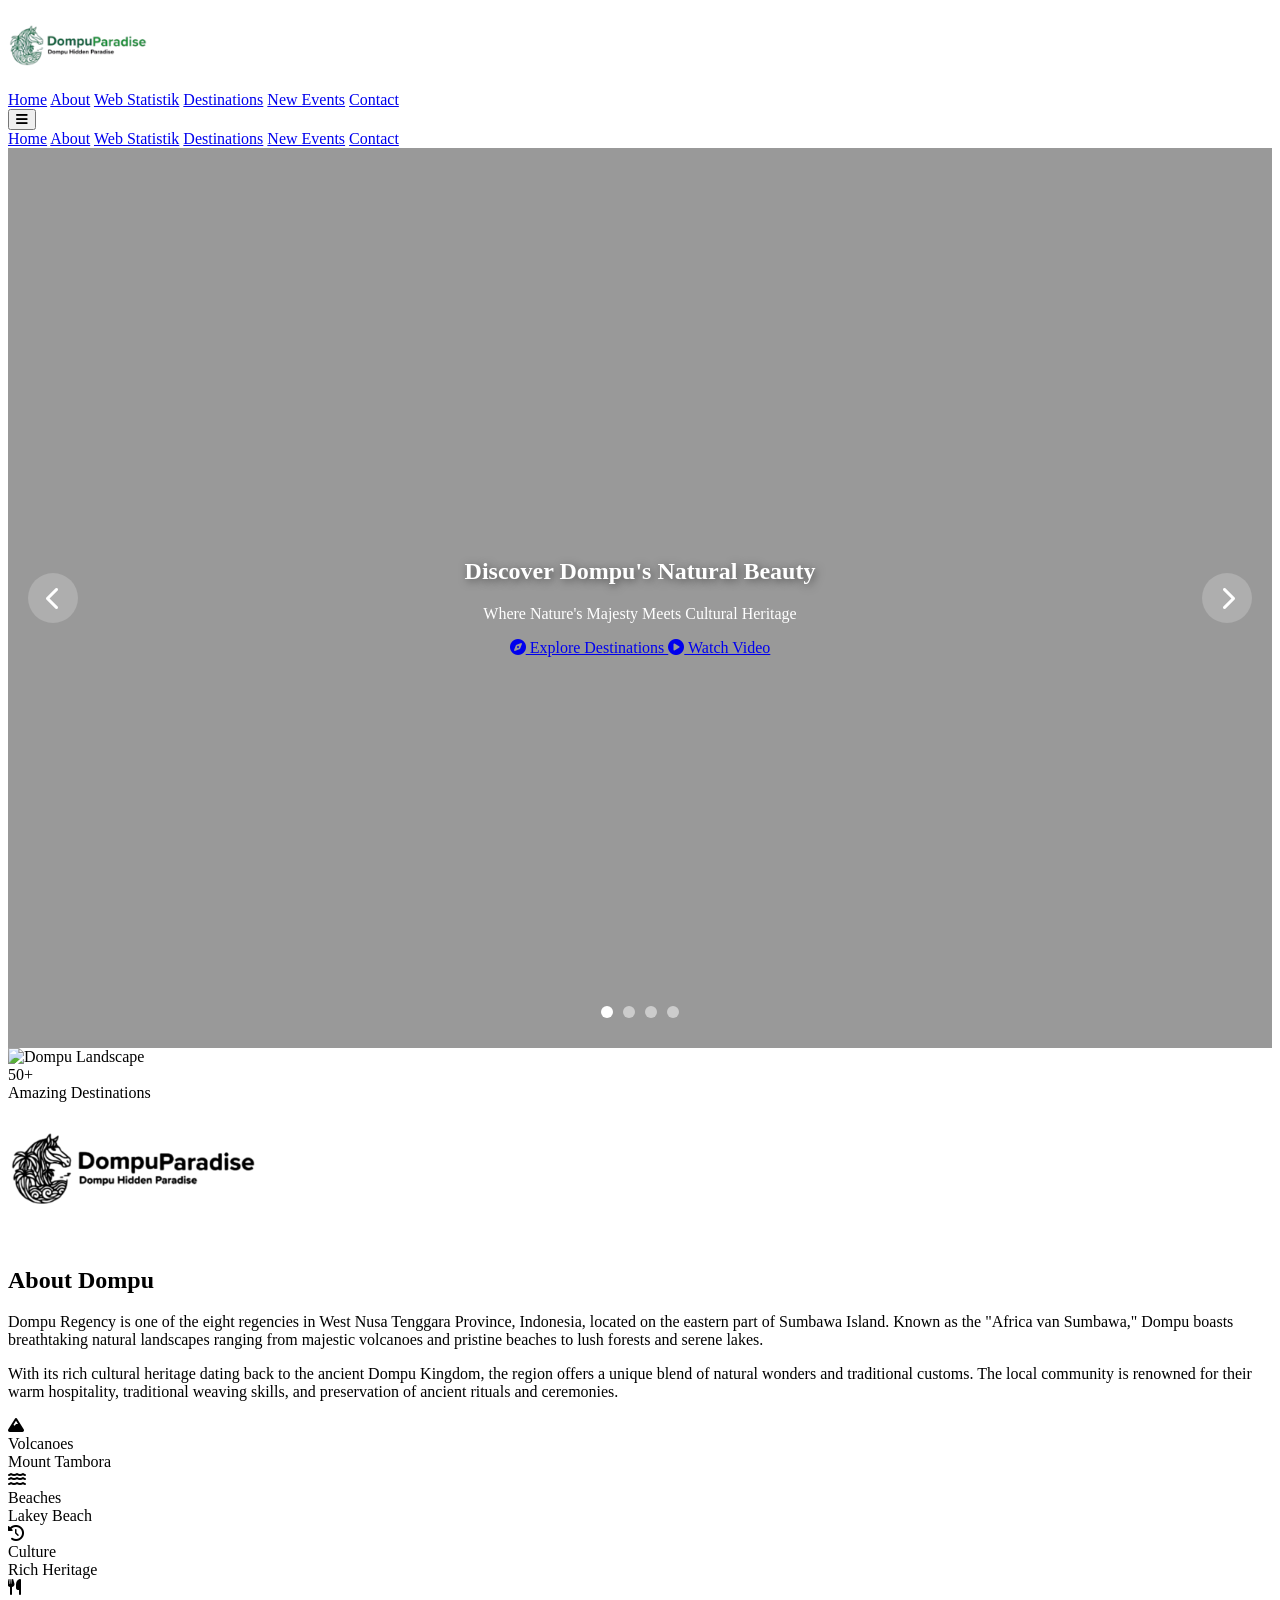
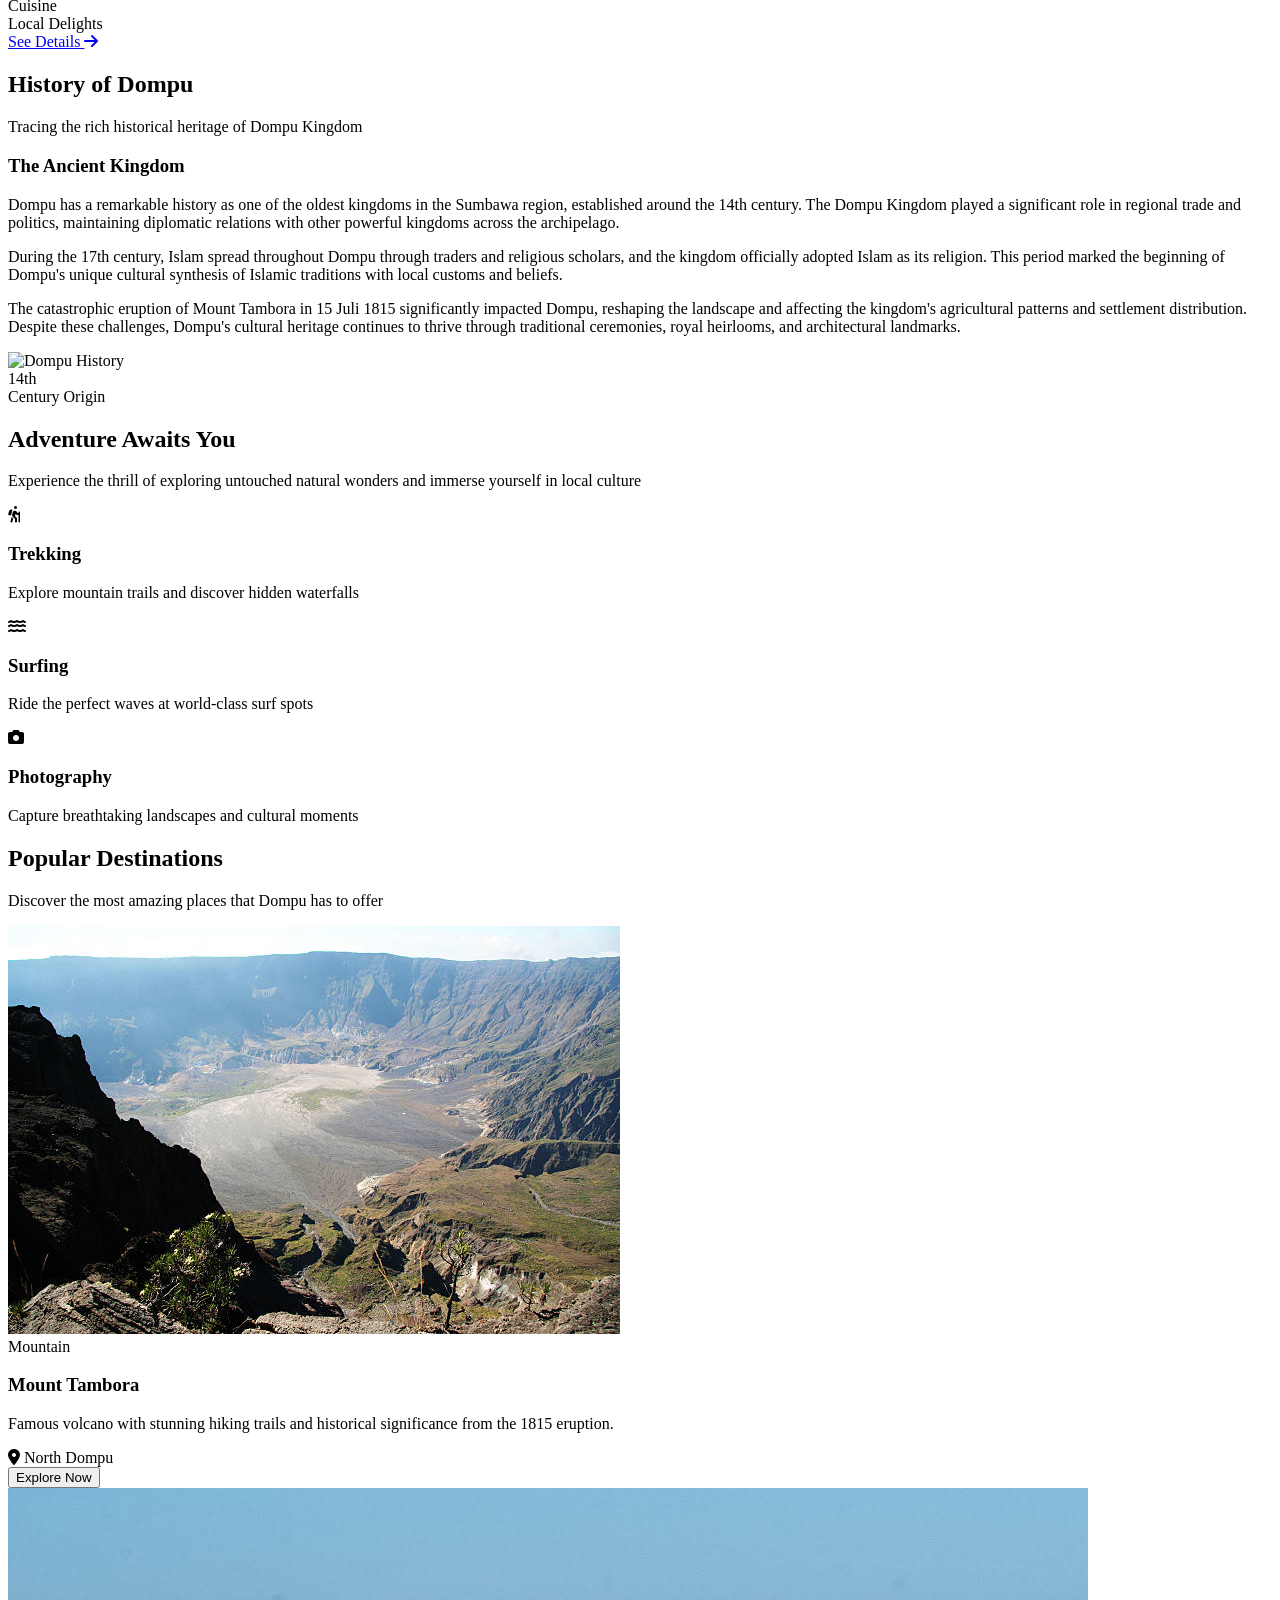
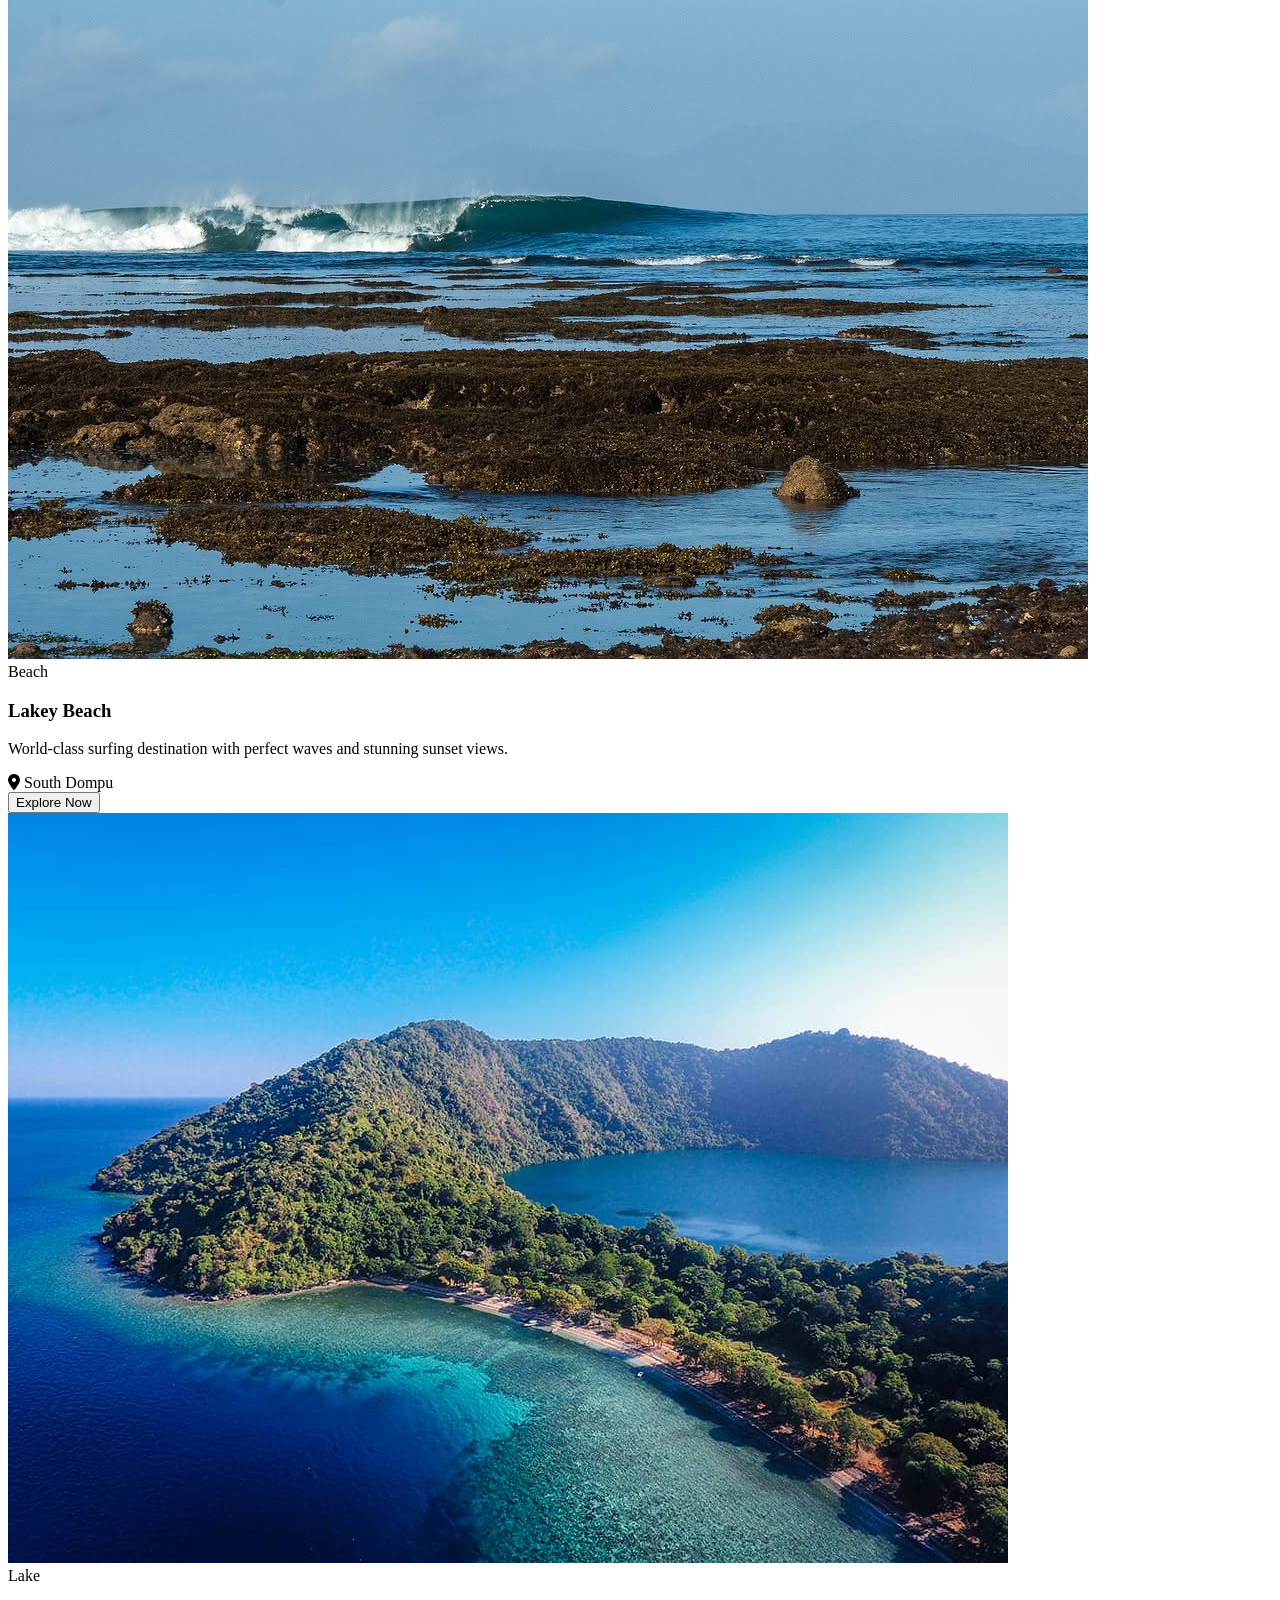
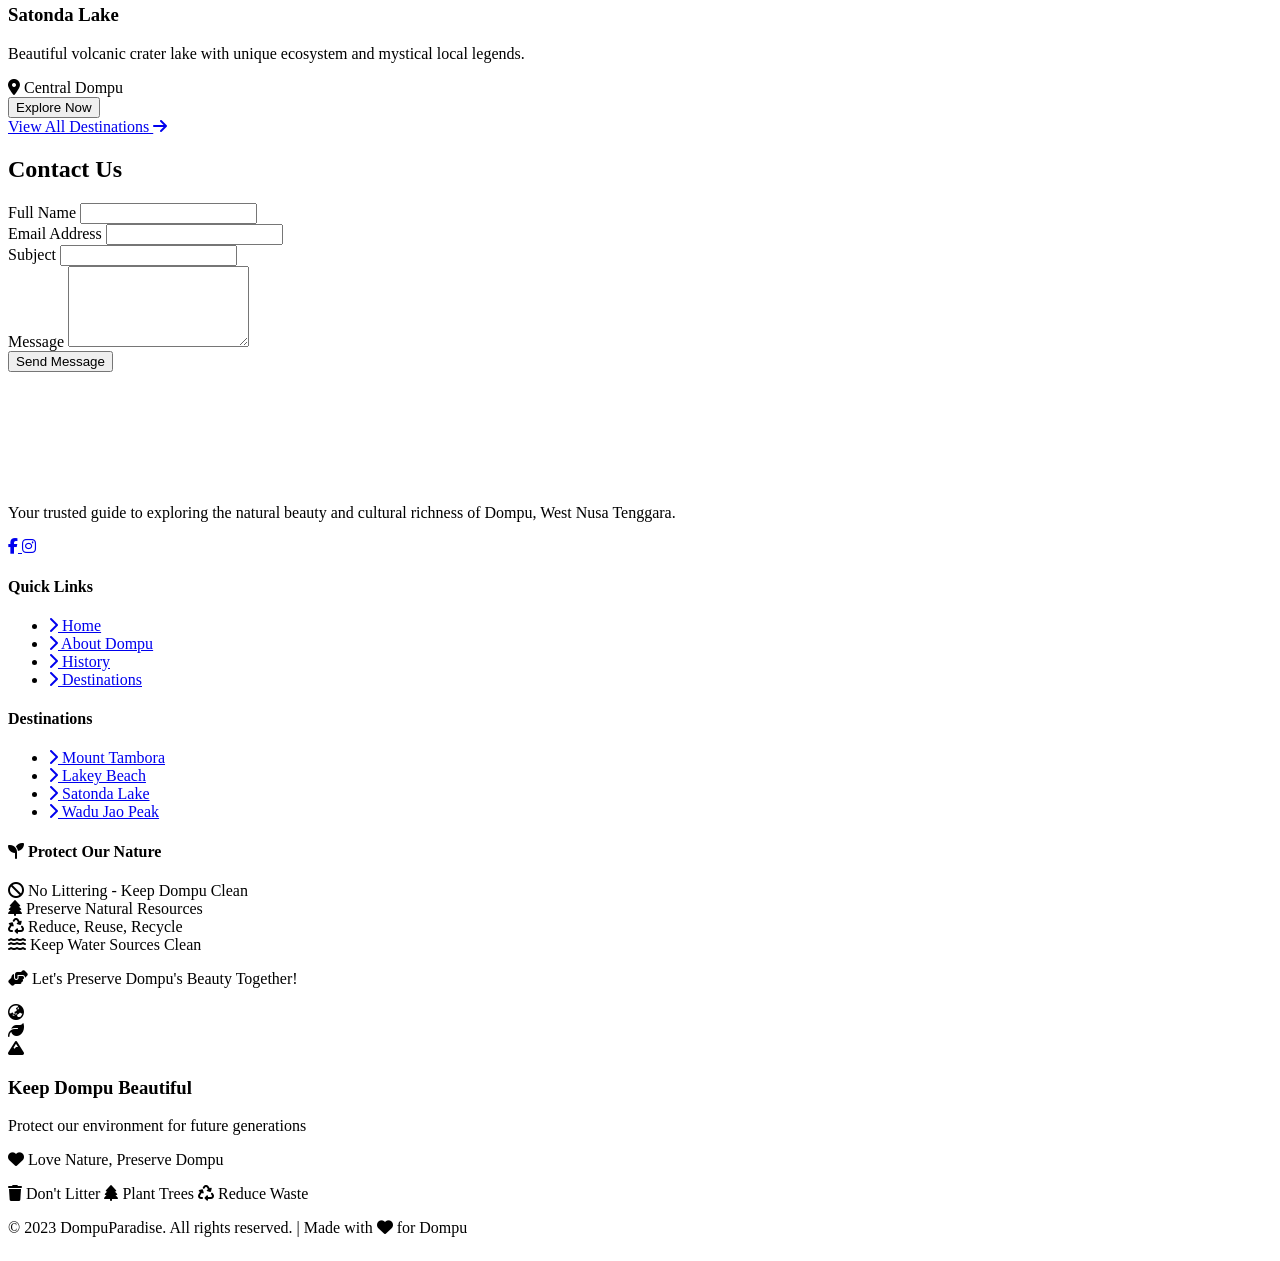
==== commit db6426a1: "Update index.html" ====
--- a/index.html
+++ b/index.html
@@ -2,7 +2,7 @@
 <html lang="en">
 <head>
     <meta charset="UTF-8">
-    <meta name="viewport" content="width=device-width, initial-scale=1.0, maximum-scale=1.0, user-scalable=no, shrink-to-fit=no">
+    <meta name="viewport" content="width=device-width, initial-scale=1.0">
     <title>DompuParadise</title>
     <link rel="icon" type="image/png" href="logo2.png">
     <script async src="https://pagead2.googlesyndication.com/pagead/js/adsbygoogle.js?client=ca-pub-3623715720068412"
@@ -41,27 +41,16 @@
         }
     </script>
     <style>
-        /* FIX FOR MOBILE WHITE SPACE */
-        * {
-            max-width: 100vw;
-            box-sizing: border-box;
-        }
-        
+        /* Fix untuk overflow di Android */
         html, body {
             overflow-x: hidden;
-            width: 100%;
-            margin: 0;
-            padding: 0;
+            max-width: 100%;
             position: relative;
         }
         
+        /* Fix untuk container yang mungkin menyebabkan overflow */
         .container {
-            max-width: 100% !important;
-            overflow-x: hidden;
-        }
-        
-        .row, .grid, .flex {
-            flex-wrap: wrap;
+            max-width: 100%;
         }
         
         .parallax {
@@ -92,13 +81,9 @@
         /* Hero Slider Styles */
         .hero-slider {
             position: relative;
-            width: 100vw;
+            width: 100%;
             height: 100vh;
             overflow: hidden;
-            left: 50%;
-            right: 50%;
-            margin-left: -50vw;
-            margin-right: -50vw;
         }
         
         .slides-container {
@@ -117,7 +102,6 @@
             align-items: center;
             justify-content: center;
             position: relative;
-            flex-shrink: 0;
         }
         
         .slide::after {
@@ -207,7 +191,6 @@
             transform: translateY(0);
             opacity: 1;
         }
-        
         #logo{
              filter: brightness(0) invert(1);
         }
@@ -215,88 +198,31 @@
             filter: brightness(0) saturate(100%);
         }
         
-        /* Mobile responsive fixes */
-        @media (max-width: 768px) {
-            .hero-slider {
-                height: 90vh;
-            }
-            
-            .slide-content {
-                padding: 0 15px;
-            }
-            
-            .hero-title {
-                font-size: 1.8rem;
-                line-height: 1.2;
-            }
-            
-            .slider-arrow {
-                width: 40px;
-                height: 40px;
-                font-size: 18px;
-            }
-            
-            .slider-arrow.prev {
-                left: 10px;
-            }
-            
-            .slider-arrow.next {
-                right: 10px;
-            }
-            
-            .slider-nav {
-                bottom: 20px;
-            }
-            
-            /* Fix image overflow */
-            img {
-                max-width: 100%;
-                height: auto;
-                display: block;
-            }
-            
-            /* Fix container padding */
+        /* Fix untuk mobile screens */
+        @media screen and (max-width: 768px) {
             .container {
                 padding-left: 15px;
                 padding-right: 15px;
             }
             
-            /* Adjust grid for mobile */
-            .grid-cols-2, .grid-cols-3, .grid-cols-4 {
-                grid-template-columns: 1fr !important;
-                gap: 1rem;
+            .slide-content {
+                padding: 0 15px;
             }
-        }
-        
-        @media (max-width: 480px) {
-            .hero-slider {
-                height: 80vh;
+            
+            /* Pastikan gambar tidak melebihi lebar layar */
+            img {
+                max-width: 100%;
+                height: auto;
             }
-            
-            .hero-title {
-                font-size: 1.5rem;
-            }
-            
-            .slider-arrow {
-                width: 35px;
-                height: 35px;
-                font-size: 16px;
-            }
-        }
-        
-        /* Ensure all sections are within viewport */
-        section {
-            width: 100%;
-            overflow: hidden;
         }
     </style>
 </head>
 <body class="bg-gray-50 font-poppins scroll-smooth">
     <!-- Navbar -->
     <nav id="navbar" class="fixed top-0 left-0 w-full z-50 bg-white/90 backdrop-blur-md shadow-sm transition-all duration-500 navbar-hidden">
-        <div class="container mx-auto px-3 flex justify-between items-center w-full">
+        <div class="container mx-auto px-3 flex justify-between items-center">
             <a href="#" class="flex items-center">
-                <img class="fas fa-mountain text-yellow-500 mr-2" src="logo.png" width="140px" alt="Dompu Logo">
+                <img class="fas fa-mountain text-yellow-500 mr-2" src="logo.png" width="140px">
             </a>
             
             <!-- Desktop Menu -->
@@ -316,8 +242,8 @@
         </div>
         
         <!-- Mobile Menu -->
-        <div id="mobile-menu" class="md:hidden bg-white shadow-lg hidden w-full">
-            <div class="container mx-auto px-4 py-4 flex flex-col space-y-4 w-full">
+        <div id="mobile-menu" class="md:hidden bg-white shadow-lg hidden">
+            <div class="container mx-auto px-4 py-4 flex flex-col space-y-4">
                 <a href="#home" class="text-gray-800 hover:text-green-600 transition duration-300 text-green-600 font-medium">Home</a>
                 <a href="#about" class="text-gray-800 hover:text-green-600 transition duration-300 font-medium">About</a>
                 <a href="statistik.html" class="text-gray-800 hover:text-green-600 transition duration-300 font-medium">Web Statistik</a>
@@ -422,21 +348,21 @@
     </section>
 
     <!-- About Section -->
-    <section id="about" class="py-20 bg-white w-full overflow-hidden">
-        <div class="container mx-auto px-4 w-full">
-            <div class="flex flex-col lg:flex-row items-center gap-12 w-full">
-                <div class="lg:w-1/2 animate-fade-in w-full">
-                    <div class="relative w-full">
+    <section id="about" class="py-20 bg-white">
+        <div class="container mx-auto px-4">
+            <div class="flex flex-col lg:flex-row items-center gap-12">
+                <div class="lg:w-1/2 animate-fade-in">
+                    <div class="relative">
                         <img src="https://image.idntimes.com/post/20200716/80391792-3629027387137817-4589867388143650519-n-c0f231ba9e4bf04907819c17e4594f5c.jpg"
-                             alt="Dompu Landscape" class="rounded-2xl shadow-2xl w-full">
+                             alt="Dompu Landscape" class="rounded-2xl shadow-2xl">
                         <div class="absolute -bottom-6 -right-6 bg-green-600 text-white p-6 rounded-2xl shadow-xl">
                             <div class="text-3xl font-bold">50+</div>
                             <div class="text-sm">Amazing Destinations</div>
                         </div>
                     </div>
                 </div>
-                <div class="lg:w-1/2 animate-fade-in animation-delay-300 w-full">
-                    <img src="logo.png" width="250px" class="fade-in w-auto max-w-full" id="logo1" alt="Dompu Logo">
+                <div class="lg:w-1/2 animate-fade-in animation-delay-300">
+                    <img src="logo.png" width="250px" class="fade-in" id="logo1">
                     <h2 class="text-4xl md:text-5xl font-bold text-gray-800 mb-6">
                         About <span class="text-green-600">Dompu</span>
                     </h2>
@@ -450,8 +376,8 @@
                         traditional customs. The local community is renowned for their warm hospitality, traditional weaving skills, and preservation of 
                         ancient rituals and ceremonies.
                     </p>
-                    <div class="grid grid-cols-2 gap-6 mb-8 w-full">
-                        <div class="flex items-center gap-3 w-full">
+                    <div class="grid grid-cols-2 gap-6 mb-8">
+                        <div class="flex items-center gap-3">
                             <div class="w-12 h-12 bg-green-100 rounded-full flex items-center justify-center text-green-600">
                                 <i class="fas fa-mountain"></i>
                             </div>
@@ -460,7 +386,7 @@
                                 <div class="text-sm text-gray-600">Mount Tambora</div>
                             </div>
                         </div>
-                        <div class="flex items-center gap-3 w-full">
+                        <div class="flex items-center gap-3">
                             <div class="w-12 h-12 bg-blue-100 rounded-full flex items-center justify-center text-blue-600">
                                 <i class="fas fa-water"></i>
                             </div>
@@ -469,7 +395,7 @@
                                 <div class="text-sm text-gray-600">Lakey Beach</div>
                             </div>
                         </div>
-                        <div class="flex items-center gap-3 w-full">
+                        <div class="flex items-center gap-3">
                             <div class="w-12 h-12 bg-yellow-100 rounded-full flex items-center justify-center text-yellow-600">
                                 <i class="fas fa-history"></i>
                             </div>
@@ -478,7 +404,7 @@
                                 <div class="text-sm text-gray-600">Rich Heritage</div>
                             </div>
                         </div>
-                        <div class="flex items-center gap-3 w-full">
+                        <div class="flex items-center gap-3">
                             <div class="w-12 h-12 bg-purple-100 rounded-full flex items-center justify-center text-purple-600">
                                 <i class="fas fa-utensils"></i>
                             </div>
@@ -498,9 +424,9 @@
     </section>
 
     <!-- History Section -->
-    <section id="history" class="py-20 bg-gray-50 w-full overflow-hidden">
-        <div class="container mx-auto px-4 w-full">
-            <div class="text-center mb-16 animate-fade-in w-full">
+    <section id="history" class="py-20 bg-gray-50">
+        <div class="container mx-auto px-4">
+            <div class="text-center mb-16 animate-fade-in">
                 <h2 class="text-4xl md:text-5xl font-bold text-gray-800 mb-4">
                     History of <span class="text-green-600">Dompu</span>
                 </h2>
@@ -509,9 +435,9 @@
                 </p>
             </div>
 
-            <div class="grid grid-cols-1 lg:grid-cols-2 gap-12 items-center w-full">
-                <div class="animate-fade-in w-full">
-                    <div class="bg-white rounded-2xl shadow-lg p-8 w-full">
+            <div class="grid grid-cols-1 lg:grid-cols-2 gap-12 items-center">
+                <div class="animate-fade-in">
+                    <div class="bg-white rounded-2xl shadow-lg p-8">
                         <h3 class="text-2xl font-bold text-gray-800 mb-6">The Ancient Kingdom</h3>
                         <p class="text-gray-600 mb-4 leading-relaxed">
                             Dompu has a remarkable history as one of the oldest kingdoms in the Sumbawa region, established around the 14th century. 
@@ -530,10 +456,10 @@
                         </p>
                     </div>
                 </div>
-                <div class="animate-fade-in animation-delay-300 w-full">
-                    <div class="relative w-full">
+                <div class="animate-fade-in animation-delay-300">
+                    <div class="relative">
                         <img src="https://blogger.googleusercontent.com/img/b/R29vZ2xl/AVvXsEhUq0Yaz6Nq3tWxRc963LPaDicEgqOfzrgY9hXzpKhGWHpmpNKo4px8qAN6w-GueZRyTmOlSipXgeBxUQOolxuh64WaTeDcdF35NppUZZmt49OACBmx23MHG2a97O1wVFy0wbj9jkOcx4cy/s1451/Screenshot_20181227-155251%257E01.png" 
-                             alt="Dompu History" class="rounded-2xl shadow-2xl w-full">
+                             alt="Dompu History" class="rounded-2xl shadow-2xl">
                         <div class="absolute -bottom-6 -left-6 bg-yellow-600 text-white p-6 rounded-2xl shadow-xl">
                             <div class="text-3xl font-bold">14th</div>
                             <div class="text-sm">Century Origin</div>
@@ -545,28 +471,28 @@
     </section>
 
     <!-- Parallax Middle Section -->
-    <section class="parallax py-32 relative w-full overflow-hidden" 
+    <section class="parallax py-32 relative" 
              style="background-image: url('pacuankuda/gambar5.webp')">
-        <div class="absolute inset-0 bg-black/50 w-full"></div>
-        <div class="container mx-auto px-4 text-center text-white relative z-10 w-full">
+        <div class="absolute inset-0 bg-black/50"></div>
+        <div class="container mx-auto px-4 text-center text-white relative z-10">
             <h2 class="text-4xl md:text-6xl font-bold mb-6 animate-fade-in">
                 Adventure Awaits You
             </h2>
             <p class="text-xl md:text-2xl mb-8 max-w-3xl mx-auto animate-fade-in animation-delay-300">
                 Experience the thrill of exploring untouched natural wonders and immerse yourself in local culture
             </p>
-            <div class="grid grid-cols-1 md:grid-cols-3 gap-8 mt-16 w-full">
-                <div class="bg-white/10 backdrop-blur-md rounded-2xl p-8 border border-white/20 animate-float w-full">
+            <div class="grid grid-cols-1 md:grid-cols-3 gap-8 mt-16">
+                <div class="bg-white/10 backdrop-blur-md rounded-2xl p-8 border border-white/20 animate-float">
                     <i class="fas fa-hiking text-4xl mb-4 text-yellow-400"></i>
                     <h3 class="text-2xl font-bold mb-3">Trekking</h3>
                     <p class="text-white/80">Explore mountain trails and discover hidden waterfalls</p>
                 </div>
-                <div class="bg-white/10 backdrop-blur-md rounded-2xl p-8 border border-white/20 animate-float animation-delay-200 w-full">
+                <div class="bg-white/10 backdrop-blur-md rounded-2xl p-8 border border-white/20 animate-float animation-delay-200">
                     <i class="fas fa-water text-4xl mb-4 text-blue-400"></i>
                     <h3 class="text-2xl font-bold mb-3">Surfing</h3>
                     <p class="text-white/80">Ride the perfect waves at world-class surf spots</p>
                 </div>
-                <div class="bg-white/10 backdrop-blur-md rounded-2xl p-8 border border-white/20 animate-float animation-delay-400 w-full">
+                <div class="bg-white/10 backdrop-blur-md rounded-2xl p-8 border border-white/20 animate-float animation-delay-400">
                     <i class="fas fa-camera text-4xl mb-4 text-green-400"></i>
                     <h3 class="text-2xl font-bold mb-3">Photography</h3>
                     <p class="text-white/80">Capture breathtaking landscapes and cultural moments</p>
@@ -576,9 +502,9 @@
     </section>
 
     <!-- Destinations Section -->
-    <section id="destinations" class="py-20 bg-gray-50 w-full overflow-hidden">
-        <div class="container mx-auto px-4 w-full">
-            <div class="text-center mb-16 animate-fade-in w-full">
+    <section id="destinations" class="py-20 bg-gray-50">
+        <div class="container mx-auto px-4">
+            <div class="text-center mb-16 animate-fade-in">
                 <h2 class="text-4xl md:text-5xl font-bold text-gray-800 mb-4">
                     Popular <span class="text-green-600">Destinations</span>
                 </h2>
@@ -587,17 +513,17 @@
                 </p>
             </div>
 
-            <div class="grid grid-cols-1 md:grid-cols-2 lg:grid-cols-3 gap-8 w-full">
+            <div class="grid grid-cols-1 md:grid-cols-2 lg:grid-cols-3 gap-8">
                 <!-- Destination 1 -->
-                <div class="bg-white rounded-2xl shadow-lg overflow-hidden transition-all duration-300 hover:shadow-2xl hover:scale-105 animate-fade-in w-full">
-                    <div class="relative overflow-hidden w-full">
+                <div class="bg-white rounded-2xl shadow-lg overflow-hidden transition-all duration-300 hover:shadow-2xl hover:scale-105 animate-fade-in">
+                    <div class="relative overflow-hidden">
                         <img src="TamboraImg/tambora gambar 1.jpg" 
                              alt="Mount Tambora" class="w-full h-64 object-cover transition-transform duration-500 hover:scale-110">
                         <div class="absolute top-4 right-4 bg-green-600 text-white px-3 py-1 rounded-full text-sm font-semibold">
                             Mountain
                         </div>
                     </div>
-                    <div class="p-6 w-full">
+                    <div class="p-6">
                         <h3 class="text-2xl font-bold text-gray-800 mb-3">Mount Tambora</h3>
                         <p class="text-gray-600 mb-4 leading-relaxed">
                             Famous volcano with stunning hiking trails and historical significance from the 1815 eruption.
@@ -616,15 +542,15 @@
                 </div>
 
                 <!-- Destination 2 -->
-                <div class="bg-white rounded-2xl shadow-lg overflow-hidden transition-all duration-300 hover:shadow-2xl hover:scale-105 animate-fade-in animation-delay-200 w-full">
-                    <div class="relative overflow-hidden w-full">
+                <div class="bg-white rounded-2xl shadow-lg overflow-hidden transition-all duration-300 hover:shadow-2xl hover:scale-105 animate-fade-in animation-delay-200">
+                    <div class="relative overflow-hidden">
                         <img src="LakeyImg/gambar ke7.jpeg" 
                              alt="Lakey Beach" class="w-full h-64 object-cover transition-transform duration-500 hover:scale-110">
                         <div class="absolute top-4 right-4 bg-blue-600 text-white px-3 py-1 rounded-full text-sm font-semibold">
                             Beach
                         </div>
                     </div>
-                    <div class="p-6 w-full">
+                    <div class="p-6">
                         <h3 class="text-2xl font-bold text-gray-800 mb-3">Lakey Beach</h3>
                         <p class="text-gray-600 mb-4 leading-relaxed">
                             World-class surfing destination with perfect waves and stunning sunset views.
@@ -642,15 +568,15 @@
                 </div>
 
                 <!-- Destination 3 -->
-                <div class="bg-white rounded-2xl shadow-lg overflow-hidden transition-all duration-300 hover:shadow-2xl hover:scale-105 animate-fade-in animation-delay-400 w-full">
-                    <div class="relative overflow-hidden w-full">
+                <div class="bg-white rounded-2xl shadow-lg overflow-hidden transition-all duration-300 hover:shadow-2xl hover:scale-105 animate-fade-in animation-delay-400">
+                    <div class="relative overflow-hidden">
                         <img src="Satonda-islan/satonda gambar 1.jpg" 
                              alt="Satonda Lake" class="w-full h-64 object-cover transition-transform duration-500 hover:scale-110">
                         <div class="absolute top-4 right-4 bg-purple-600 text-white px-3 py-1 rounded-full text-sm font-semibold">
                             Lake
                         </div>
                     </div>
-                    <div class="p-6 w-full">
+                    <div class="p-6">
                         <h3 class="text-2xl font-bold text-gray-800 mb-3">Satonda Lake</h3>
                         <p class="text-gray-600 mb-4 leading-relaxed">
                             Beautiful volcanic crater lake with unique ecosystem and mystical local legends.
@@ -669,7 +595,7 @@
                 </div>
             </div>
 
-            <div class="text-center mt-12 animate-fade-in w-full">
+            <div class="text-center mt-12 animate-fade-in">
                 <a href="seemore.html" class="inline-flex items-center gap-2 border-2 border-green-600 text-green-600 hover:bg-green-600 hover:text-white px-8 py-4 rounded-full font-semibold transition-all duration-300 transform hover:scale-105">
                     View All Destinations
                     <i class="fas fa-arrow-right"></i>
@@ -678,28 +604,28 @@
         </div>
     </section>
 
-    <section id="contact" class="py-20 bg-blue-50 w-full overflow-hidden">
-        <div class="container mx-auto px-4 w-full">
-            <div class="max-w-4xl mx-auto w-full">
+    <section id="contact" class="py-20 bg-blue-50">
+        <div class="container mx-auto px-4">
+            <div class="max-w-4xl mx-auto">
                 <h2 class="text-3xl md:text-4xl font-bold text-center text-gray-800 mb-12">Contact Us</h2>
                 
-                <div class="bg-white rounded-xl p-8 shadow-lg w-full">
-                    <form action="https://formspree.io/f/xwpwrbbr" method="post" class="space-y-6 w-full">
-                    <div class="grid grid-cols-1 md:grid-cols-2 gap-6 w-full">
-                        <div class="w-full">
+                <div class="bg-white rounded-xl p-8 shadow-lg">
+                    <form action="https://formspree.io/f/xwpwrbbr" method="post" class="space-y-6">
+                    <div class="grid grid-cols-1 md:grid-cols-2 gap-6">
+                        <div>
                         <label for="name" class="block text-gray-700 mb-2">Full Name</label>
                         <input type="text" id="name" name="name" class="w-full px-4 py-2 border border-gray-300 rounded-lg focus:outline-none focus:ring-2 focus:ring-blue-500" required>
                         </div>
-                        <div class="w-full">
+                        <div>
                         <label for="email" class="block text-gray-700 mb-2">Email Address</label>
                         <input type="email" id="email" name="email" class="w-full px-4 py-2 border border-gray-300 rounded-lg focus:outline-none focus:ring-2 focus:ring-blue-500" required>
                         </div>
                     </div>
-                    <div class="w-full">
+                    <div>
                         <label for="subject" class="block text-gray-700 mb-2">Subject</label>
                         <input type="text" id="subject" name="subject" class="w-full px-4 py-2 border border-gray-300 rounded-lg focus:outline-none focus:ring-2 focus:ring-blue-500" required>
                     </div>
-                    <div class="w-full">
+                    <div>
                         <label for="message" class="block text-gray-700 mb-2">Message</label>
                         <textarea id="message" name="message" rows="5" class="w-full px-4 py-2 border border-gray-300 rounded-lg focus:outline-none focus:ring-2 focus:ring-blue-500" required></textarea>
                     </div>
@@ -712,12 +638,12 @@
 
 
     <!-- Footer -->
-<footer class="bg-gray-800 text-white py-12 border-t border-gray-700 w-full overflow-hidden">
-    <div class="container mx-auto px-4 w-full">
-        <div class="grid grid-cols-1 md:grid-cols-4 gap-8 w-full">
+<footer class="bg-gray-800 text-white py-12 border-t border-gray-700">
+    <div class="container mx-auto px-4">
+        <div class="grid grid-cols-1 md:grid-cols-4 gap-8">
             <!-- Company Info -->
-            <div class="md:col-span-1 w-full">
-                <img id="logo" class="mb-4 filter brightness-0 invert w-auto max-w-full" src="logo.png" width="200px" alt="DompuWisata Logo">
+            <div class="md:col-span-1">
+                <img id="logo" class="mb-4 filter brightness-0 invert" src="logo.png" width="200px" alt="DompuWisata Logo">
                 <p class="text-gray-400 mb-4 text-sm leading-relaxed">
                     Your trusted guide to exploring the natural beauty and cultural richness of Dompu, West Nusa Tenggara.
                 </p>
@@ -732,9 +658,9 @@
             </div>
 
             <!-- Navigation Links -->
-            <div class="md:col-span-1 w-full">
-                <div class="grid grid-cols-2 gap-6 w-full">
-                    <div class="w-full">
+            <div class="md:col-span-1">
+                <div class="grid grid-cols-2 gap-6">
+                    <div>
                         <h4 class="text-lg font-semibold mb-4 text-green-400">Quick Links</h4>
                         <ul class="space-y-3">
                             <li><a href="index.html" class="text-gray-400 hover:text-green-400 transition duration-300 flex items-center group">
@@ -756,7 +682,7 @@
                         </ul>
                     </div>
                     
-                    <div class="w-full">
+                    <div>
                         <h4 class="text-lg font-semibold mb-4 text-green-400">Destinations</h4>
                         <ul class="space-y-3">
                             <li><a href="tambora.html" class="text-gray-400 hover:text-green-400 transition duration-300 flex items-center group">
@@ -781,13 +707,13 @@
             </div>
 
             <!-- Environmental Awareness -->
-            <div class="md:col-span-2 w-full">
-                <div class="bg-green-900/30 rounded-lg p-6 border border-green-700/50 h-full w-full">
+            <div class="md:col-span-2">
+                <div class="bg-green-900/30 rounded-lg p-6 border border-green-700/50 h-full">
                     <h4 class="text-lg font-semibold mb-4 flex items-center text-green-300">
                         <i class="fas fa-seedling text-green-400 mr-2"></i>
                         Protect Our Nature
                     </h4>
-                    <div class="grid grid-cols-2 gap-4 mb-4 w-full">
+                    <div class="grid grid-cols-2 gap-4 mb-4">
                         <div class="flex items-start space-x-2">
                             <i class="fas fa-ban text-red-400 mt-1"></i>
                             <span class="text-sm text-gray-300">No Littering - Keep Dompu Clean</span>
@@ -805,7 +731,7 @@
                             <span class="text-sm text-gray-300">Keep Water Sources Clean</span>
                         </div>
                     </div>
-                    <div class="mt-4 p-3 bg-green-800/40 rounded-lg w-full">
+                    <div class="mt-4 p-3 bg-green-800/40 rounded-lg">
                         <p class="text-sm text-green-200 text-center font-medium">
                             <i class="fas fa-hands-helping mr-1"></i>
                             Let's Preserve Dompu's Beauty Together!
@@ -816,8 +742,8 @@
         </div>
         
         <!-- Environmental Message Banner -->
-        <div class="mt-8 bg-gradient-to-r from-green-900 to-emerald-800 rounded-lg p-4 border border-green-600 w-full">
-            <div class="flex flex-col md:flex-row items-center justify-between w-full">
+        <div class="mt-8 bg-gradient-to-r from-green-900 to-emerald-800 rounded-lg p-4 border border-green-600">
+            <div class="flex flex-col md:flex-row items-center justify-between">
                 <div class="flex items-center space-x-4 mb-3 md:mb-0">
                     <div class="flex space-x-2">
                         <div class="w-8 h-8 bg-green-700 rounded-full flex items-center justify-center">
@@ -845,8 +771,8 @@
         </div>
         
         <!-- Copyright Section -->
-        <div class="border-t border-gray-700 mt-8 pt-8 text-center text-gray-400 w-full">
-            <div class="flex flex-col md:flex-row justify-between items-center space-y-4 md:space-y-0 w-full">
+        <div class="border-t border-gray-700 mt-8 pt-8 text-center text-gray-400">
+            <div class="flex flex-col md:flex-row justify-between items-center space-y-4 md:space-y-0">
                 <div class="flex items-center space-x-6 text-sm">
                     <span class="flex items-center">
                         <i class="fas fa-trash text-red-400 mr-1"></i>
@@ -1225,20 +1151,6 @@
         // Initialize everything when DOM is loaded
         document.addEventListener('DOMContentLoaded', () => {
             slider.init();
-            
-            // Fix mobile overflow
-            function fixMobileOverflow() {
-                const viewportWidth = window.innerWidth;
-                const bodyWidth = document.body.scrollWidth;
-                
-                if (bodyWidth > viewportWidth) {
-                    document.body.style.overflowX = 'hidden';
-                    document.body.style.width = '100vw';
-                }
-            }
-            
-            window.addEventListener('load', fixMobileOverflow);
-            window.addEventListener('resize', fixMobileOverflow);
         });
     </script>
 </body>
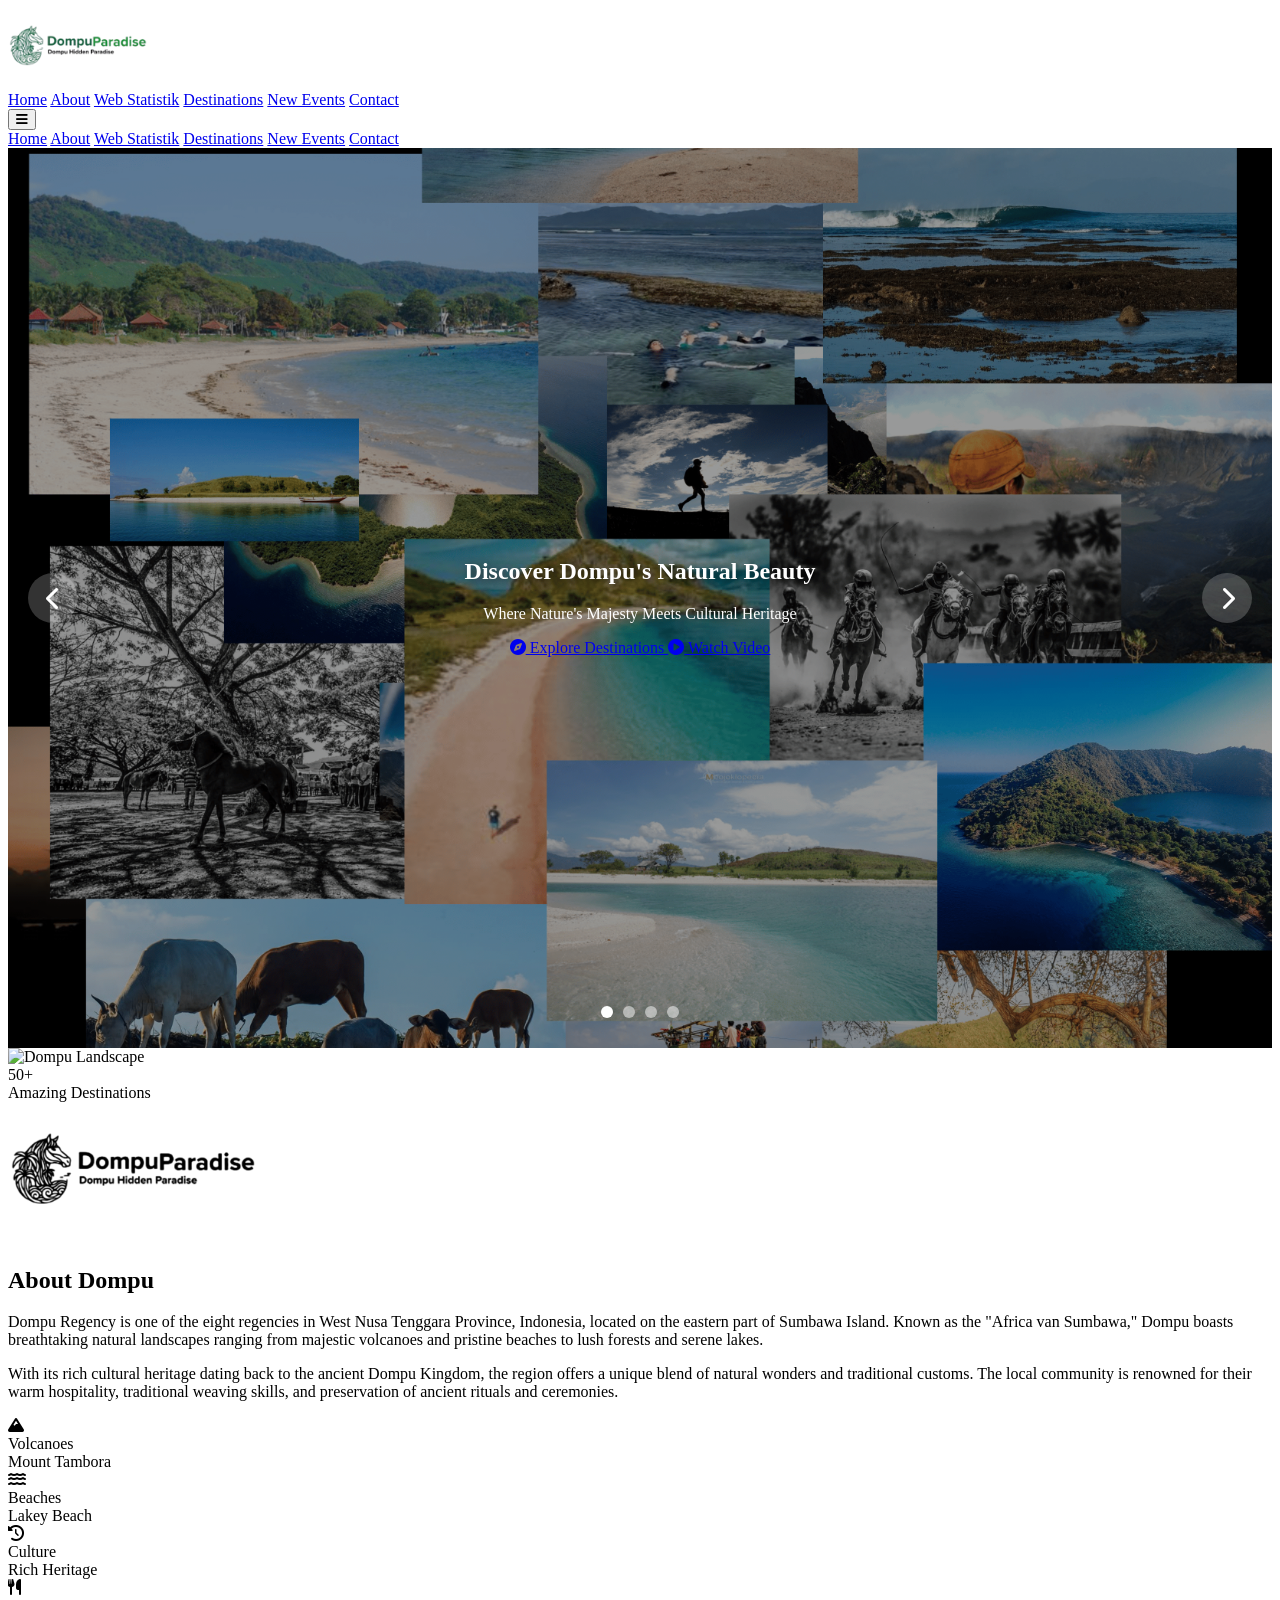
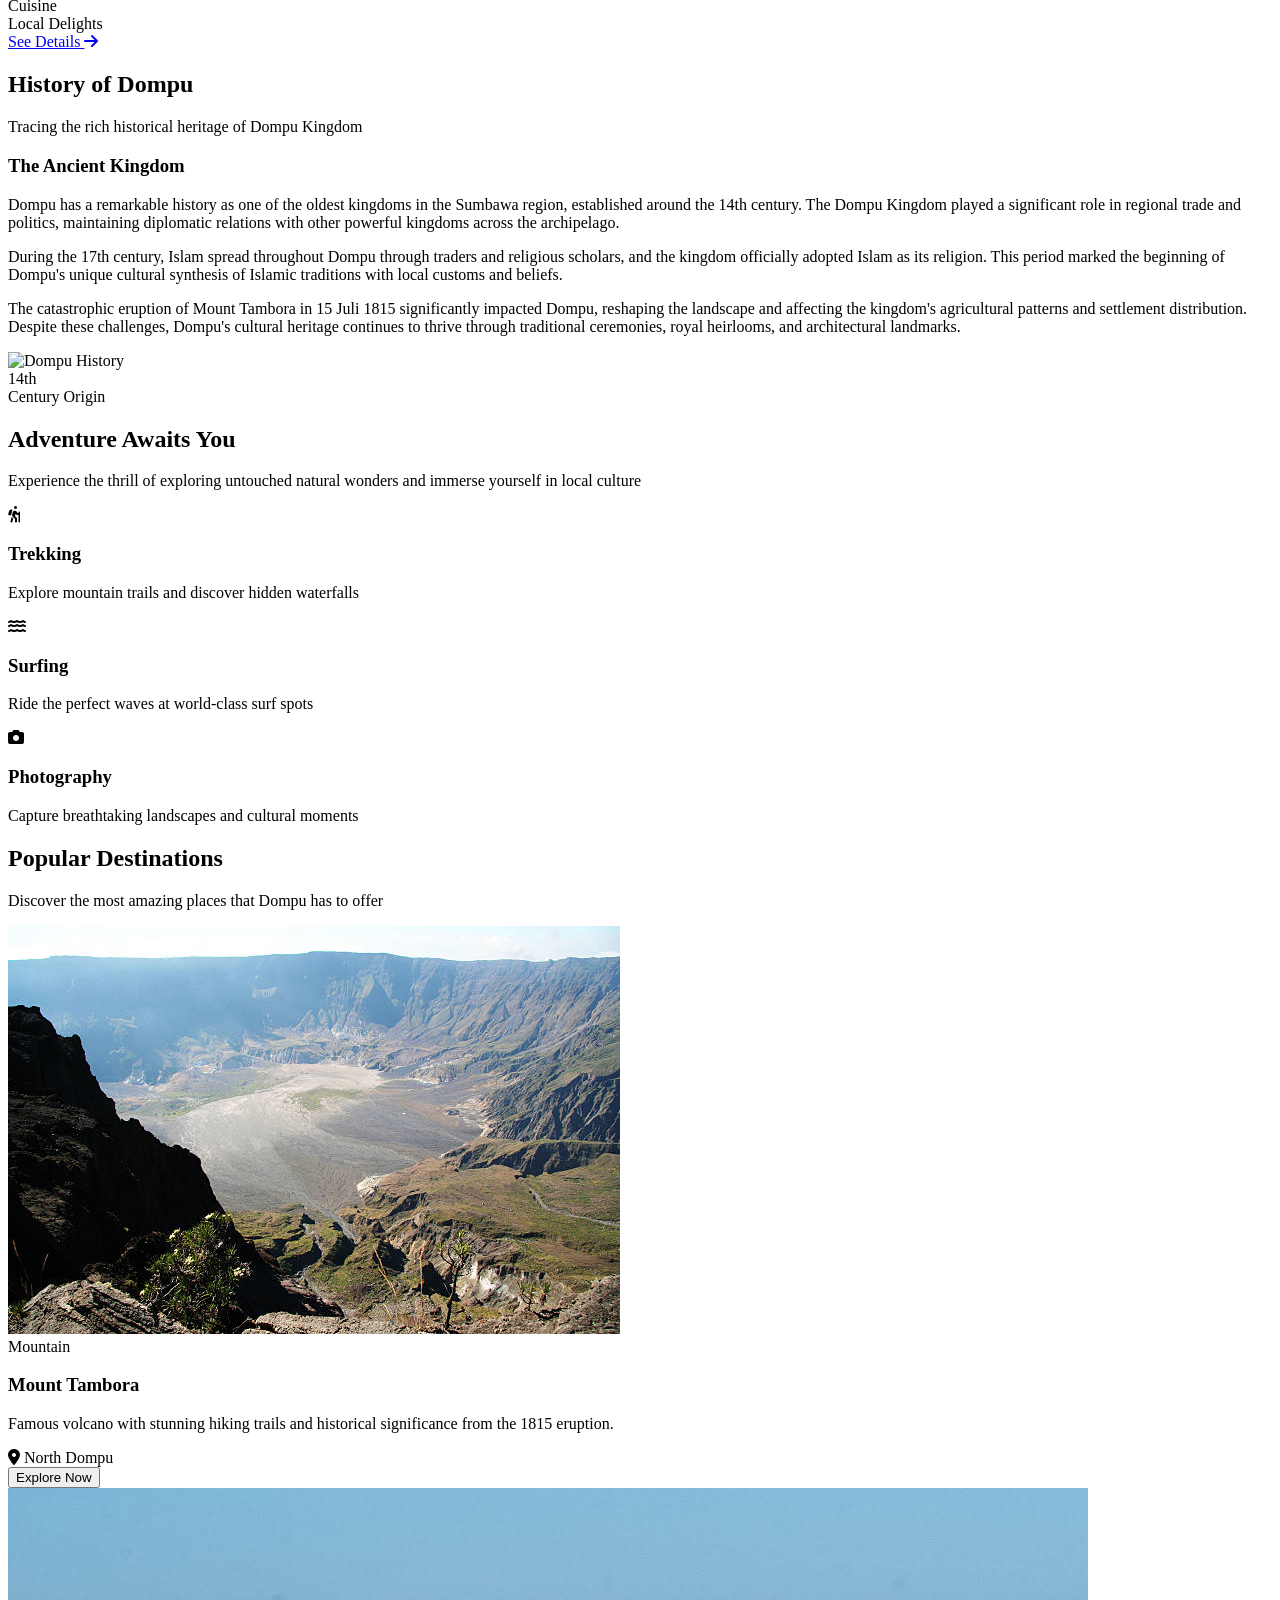
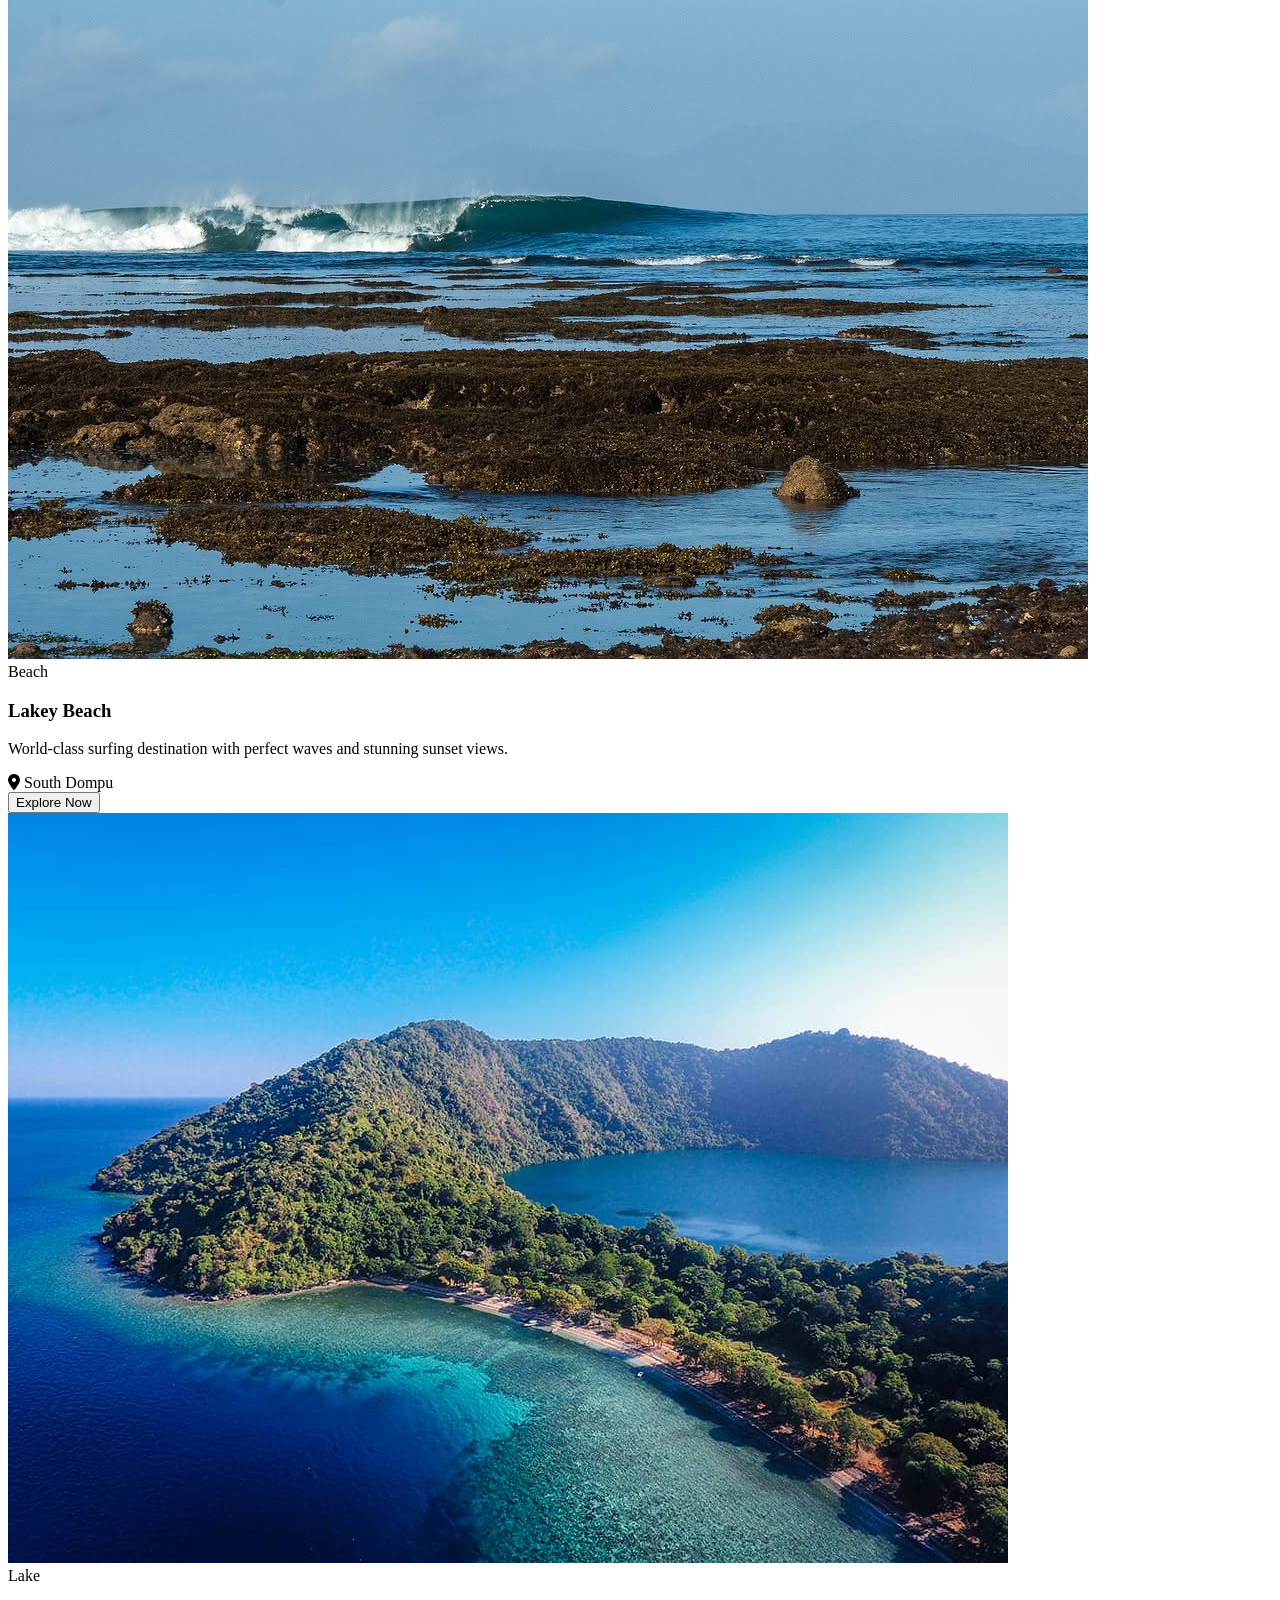
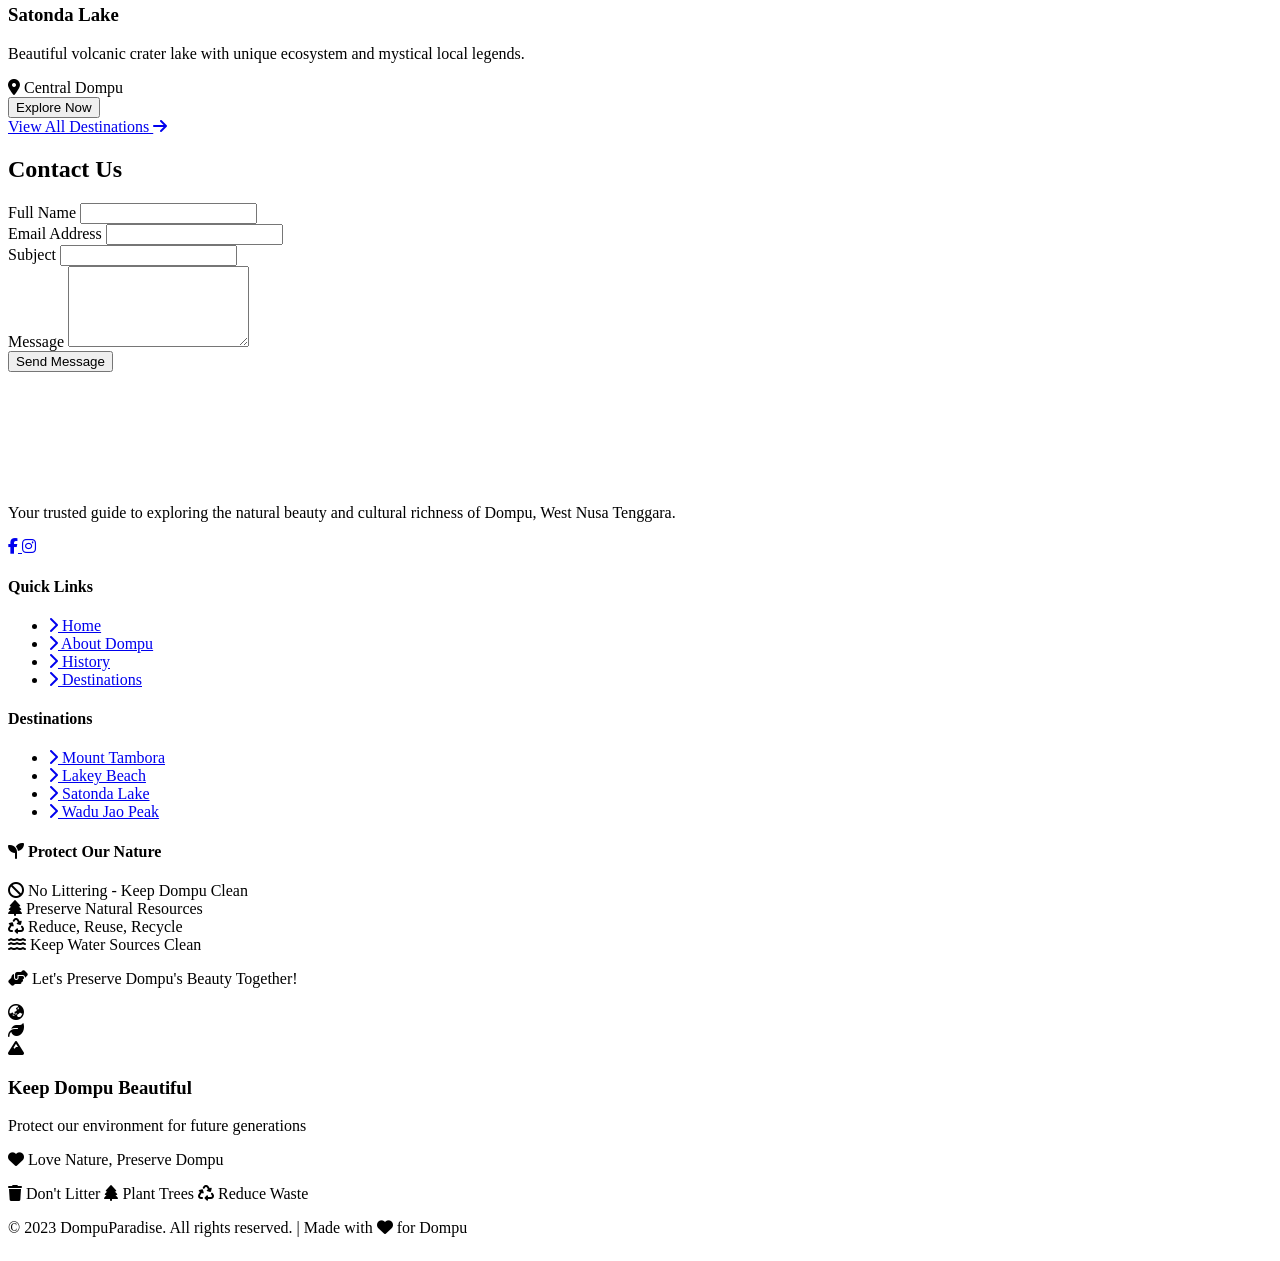
==== commit 3d03f0da: "Enhance SEO metadata in index.html Updated the SEO title, meta description, and keywords for better " ====
--- a/index.html
+++ b/index.html
@@ -3,12 +3,64 @@
 <head>
     <meta charset="UTF-8">
     <meta name="viewport" content="width=device-width, initial-scale=1.0">
-    <title>DompuParadise</title>
+
+    <!-- SEO TITLE (Keyword Kuat & Natural) -->
+    <title>Dompu Paradise | Wisata Dompu NTB, Gunung Tambora, Pulau Satonda & Pantai Lakey - Dompu Tourism Indonesia</title>
+
+    <!-- META DESCRIPTION (Indonesia + English Combined) -->
+    <meta name="description" content="Dompu Paradise adalah portal wisata Dompu NTB. Temukan Gunung Tambora, Pulau Satonda, Pantai Lakey, dan destinasi Dompu viral terbaru. Explore Dompu tourism in West Nusa Tenggara including Mount Tambora, Satonda Island and Lakey Beach.">
+
+    <!-- META KEYWORDS -->
+    <meta name="keywords" content="Dompu, Wisata Dompu, Dompu NTB, Dompu Viral, Gunung Tambora, Pulau Satonda, Pantai Lakey, Dompu Tourism, Visit Dompu Indonesia, Mount Tambora, Tambora Volcano, Satonda Island, Lakey Beach Surfing, Things to do in Dompu, Hidden Paradise Sumbawa, West Nusa Tenggara Tourism">
+
+    <meta name="author" content="Dompu Paradise">
+    <meta name="robots" content="index, follow">
+
+    <!-- CANONICAL -->
+    <link rel="canonical" href="https://www.dompuradise.com/">
+
+    <!-- OPEN GRAPH -->
+    <meta property="og:title" content="Dompu Paradise | Explore Dompu NTB - Tambora, Satonda & Lakey Beach">
+    <meta property="og:description" content="Wisata Dompu NTB & Dompu Tourism Guide. Discover Mount Tambora, Satonda Island, Lakey Beach and viral destinations in West Nusa Tenggara.">
+    <meta property="og:type" content="website">
+    <meta property="og:url" content="https://www.dompuradise.com/">
+    <meta property="og:image" content="https://www.dompuradise.com/cover.jpg">
+
+    <!-- TWITTER CARD -->
+    <meta name="twitter:card" content="summary_large_image">
+    <meta name="twitter:title" content="Dompu Paradise - Official Dompu Tourism Guide">
+    <meta name="twitter:description" content="Visit Dompu NTB: Gunung Tambora, Pulau Satonda, Pantai Lakey & more.">
+    <meta name="twitter:image" content="https://www.dompuradise.com/cover.jpg">
+
+    <!-- STRUCTURED DATA (SEO BOOST) -->
+    <script type="application/ld+json">
+    {
+      "@context": "https://schema.org",
+      "@type": "TouristDestination",
+      "name": "Dompu NTB",
+      "description": "Tourism destination in West Nusa Tenggara including Mount Tambora, Satonda Island and Lakey Beach.",
+      "geo": {
+        "@type": "GeoCoordinates",
+        "latitude": "-8.5300",
+        "longitude": "118.4600"
+      }
+    }
+    </script>
+
+    <!-- FAVICON -->
     <link rel="icon" type="image/png" href="logo2.png">
+
+    <!-- ADSENSE -->
     <script async src="https://pagead2.googlesyndication.com/pagead/js/adsbygoogle.js?client=ca-pub-3623715720068412"
      crossorigin="anonymous"></script>
+
+    <!-- TAILWIND -->
     <script src="https://cdn.tailwindcss.com"></script>
+
+    <!-- FONT AWESOME -->
     <link rel="stylesheet" href="https://cdnjs.cloudflare.com/ajax/libs/font-awesome/6.4.0/css/all.min.css">
+
+    <!-- GOOGLE FONT -->
     <link href="https://fonts.googleapis.com/css2?family=Poppins:wght@300;400;500;600;700&display=swap" rel="stylesheet">
     <script>
         tailwind.config = {
